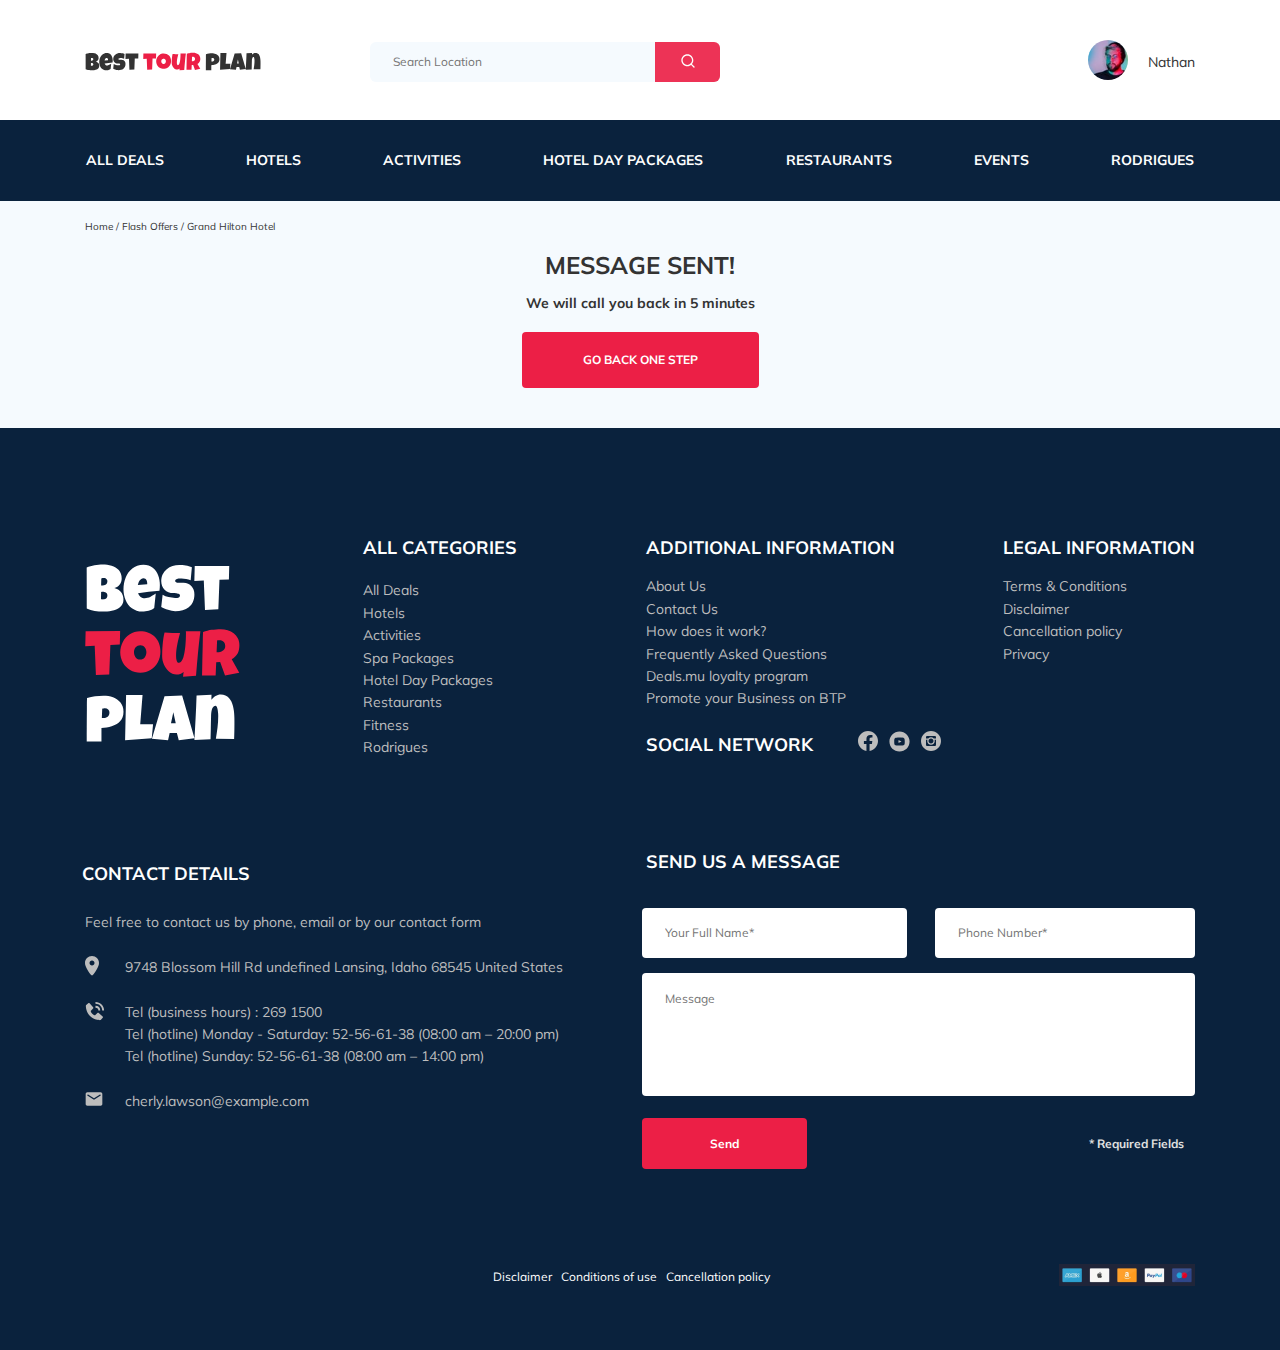
==== thankyou.html @ f9f24705 "create: style for thankyou page" ====
<!DOCTYPE html>
<html lang="en">
  <head>
    <meta charset="UTF-8" />
    <meta name="viewport" content="width=device-width, initial-scale=1.0" />
    <title>Best Tour Plan-Hotel Booking</title>
    <link rel="stylesheet" href="css/style.css" class="css" />
    <link rel="stylesheet" href="css/swiper-bundle.min.css" class="css" />
    <link rel="preconnect" href="https://fonts.gstatic.com" />
    <link
      href="https://fonts.googleapis.com/css2?family=Mulish:wght@400;700&family=Nunito:ital,wght@0,200;0,300;0,400;0,600;0,700;0,800;0,900;1,200;1,300;1,400;1,600;1,700;1,800;1,900&display=swap"
      rel="stylesheet"
    />
    <link rel="shortcut icon" href="img/favicon.ico" type="image/x-icon" />
    <link rel="icon" href="img/favicon.ico" type="image/x-icon" />
  </head>
  <body>
    <header class="navbar navbar__mobile">
      <div class="container">
        <div class="navbar-top">
          <a href="#" class="logo">
            <img
              src="img/horizontal-logo.svg"
              alt="Logo: Best Tour Plan"
              class="logo__image"
            />
          </a>
          <form
            action="#"
            class="search navbar__search navbar__search--mobile--hidden"
          >
            <input
              type="text"
              class="search__input"
              placeholder="Search Location"
            />
            <button class="search__button">
              <img
                src="img/search.svg"
                alt="Icon: search"
                class="search__icon"
              />
            </button>
          </form>
          <div class="navbar__userprop navbar__userprop--mobile--hidden">
            <div class="navbar__useravatar">
              <img
                src="img/user-avatar.jpg"
                alt="Avatar: Nathan"
                class="navbar__avatar"
              />
            </div>
            <div class="navbar__username">
              <a
                href="https://lkfl2.nalog.ru/lkfl/login"
                class="user navbar__user"
                target="_blank"
                >Nathan</a
              >
            </div>
          </div>
          <!--/.user-->
          <button class="menu-button navbar-top__menu-button">
            <span class="menu-button__line"></span>
            <span class="menu-button__line"></span>
            <span class="menu-button__line"></span>
          </button>
        </div>
        <!--/.navbar-top-->
      </div>
      <!--/.container-->
      <div class="navbar-bottom">
        <div class="container navbar-bottom__container">
          <ul class="navbar-menu">
            <li class="navbar-menu__item navbar-menu__item--mobile--visible">
              <div class="navbar__userprop navbar__userprop--mobile--visible">
                <div class="navbar__useravatar">
                  <img
                    src="img/user-avatar.jpg"
                    alt="Avatar: Nathan"
                    class="navbar__avatar"
                  />
                </div>
                <div class="navbar__username navbar__username--light">
                  <a
                    href="https://lkfl2.nalog.ru/lkfl/login"
                    class="user navbar__user navbar__user--light"
                    target="_blank"
                    >Nathan</a
                  >
                </div>
              </div>
            </li>
            <li class="navbar-menu__item navbar-menu__item--mobile--visible">
              <form
                action="#"
                class="search navbar__search navbar__search--mobile--visible"
              >
                <input
                  type="text"
                  class="search__input"
                  placeholder="Search Location"
                />
                <button class="search__button">
                  <img
                    src="img/search.svg"
                    alt="Icon: search"
                    class="search__icon"
                  />
                </button>
              </form>
            </li>
            <li class="navbar-menu__item navbar-menu__item--mini">
              <a href="#" class="navbar-menu__link" target="_blank"
                >All Deals</a
              >
            </li>
            <li class="navbar-menu__item navbar-menu__item--mini">
              <a href="#" class="navbar-menu__link" target="_blank">Hotels</a>
            </li>
            <li class="navbar-menu__item navbar-menu__item--mini">
              <a href="#" class="navbar-menu__link" target="_blank"
                >Activities</a
              >
            </li>
            <li class="navbar-menu__item navbar-menu__item--mini">
              <a href="#" class="navbar-menu__link" target="_blank"
                >Hotel Day Packages</a
              >
            </li>
            <li class="navbar-menu__item navbar-menu__item--mini">
              <a href="#" class="navbar-menu__link" target="_blank"
                >Restaurants</a
              >
            </li>
            <li class="navbar-menu__item navbar-menu__item--mini">
              <a href="#" class="navbar-menu__link" target="_blank">Events</a>
            </li>
            <li class="navbar-menu__item navbar-menu__item--mini">
              <a href="#" class="navbar-menu__link" target="_blank"
                >Rodrigues</a
              >
            </li>
          </ul>
          <!--/.navbar-menu-->
        </div>
      </div>
    </header>
    <nav class="breadcrumb">
      <div class="container">
        <ul class="breadcrumb-list">
          <li class="breadcrumb-list__item">
            <a href="#" class="breadcrumb-list__link">Home</a>
          </li>
          <li class="breadcrumb-list__item">
            <a href="#" class="breadcrumb-list__link">Flash Offers</a>
          </li>
          <li class="breadcrumb-list__item">Grand Hilton Hotel</li>
        </ul>
      </div>
      <!-- /.container -->
    </nav>
    <!-- /.breadcrumb -->
    <section class="thank">
      <div class="container">
        <div class="thank-info__pageback">
          <div class="thank-info__pageback-text">
            <div class="thank-wrapper__pageback">
              <h1 class="thank-message thank-info__message">Message sent!</h1>
            </div>
            <p class="thank-discription thank-info__discription">
              We will call you back in 5 minutes
            </p>
          </div>
          <div class="thank-back">
            <a href="index.html" class="thank-back__main">
              <button class="button thank-back__button" type="submit">
                go back one step
              </button>
            </a>
          </div>
        </div>
      </div>
      <!-- /.container -->
    </section>

    <footer class="footer">
      <div class="container">
        <div class="footer-wrapper">
          <div class="footer__logo">
            <a href="#" class="logo"
              ><img
                src="img/vertical-logo.svg"
                alt="Logo: Best Tour Plan"
                class="logo footer__logo-image"
            /></a>
          </div>
          <div class="footer__list footer__categories">
            <h3 class="footer__title">All Categories</h3>
            <ul class="footer__ul">
              <li class="footer__item">
                <a href="" class="footer__link">All Deals</a>
              </li>
              <li class="footer__item">
                <a href="#" class="footer__link">Hotels</a>
              </li>
              <li class="footer__item">
                <a href="#" class="footer__link">Activities</a>
              </li>
              <li class="footer__item">
                <a href="#" class="footer__link">Spa Packages</a>
              </li>
              <li class="footer__item">
                <a href="#" class="footer__link">Hotel Day Packages</a>
              </li>
              <li class="footer__item">
                <a href="#" class="footer__link">Restaurants</a>
              </li>
              <li class="footer__item">
                <a href="#" class="footer__link">Fitness</a>
              </li>
              <li class="footer__item">
                <a href="#" class="footer__link">Rodrigues</a>
              </li>
            </ul>
          </div>
          <div class="footer__list footer__additional">
            <h3 class="footer__title footer__title--mb-4">
              Additional Information
            </h3>
            <ul class="footer__ul">
              <li class="footer__item">
                <a href="" class="footer__link">About Us</a>
              </li>
              <li class="footer__item">
                <a href="#" class="footer__link">Contact Us</a>
              </li>
              <li class="footer__item">
                <a href="#" class="footer__link">How does it work?</a>
              </li>
              <li class="footer__item">
                <a href="#" class="footer__link">Frequently Asked Questions</a>
              </li>
              <li class="footer__item">
                <a href="#" class="footer__link">Deals.mu loyalty program</a>
              </li>
              <li class="footer__item">
                <a href="#" class="footer__link"
                  >Promote your Business on BTP</a
                >
              </li>
            </ul>
          </div>
          <!-- /.footer__list -->
          <div class="footer__social-network">
            <h3 class="footer__title footer__title--inline">Social Network</h3>
            <div class="footer__social-links">
              <a
                href="https://www.facebook.com/"
                class="footer__link"
                target="_blank"
                ><img
                  src="img/facebook.svg"
                  alt="icon: facebook"
                  class="footer__icon-sn"
              /></a>
              <a
                href="https://www.youtube.com/"
                class="footer__link"
                target="_blank"
                ><img
                  src="img/youtube.svg"
                  alt="icon: youtube"
                  class="footer__icon-sn"
              /></a>
              <a
                href="https://www.instagram.com/"
                class="footer__link"
                target="_blank"
                ><img
                  src="img/instagram.svg"
                  alt="icon: instagram"
                  class="footer__icon-sn"
              /></a>
            </div>
            <!-- /.footer__social-links -->
          </div>
          <!-- /.footer__social-network -->
          <div class="footer__list footer__legal">
            <h3 class="footer__title footer__title--mb-4">Legal Information</h3>
            <ul class="footer__ul">
              <li class="footer__item">
                <a href="#" class="footer__link">Terms & Conditions</a>
              </li>
              <li class="footer__item">
                <a href="#" class="footer__link">Disclaimer</a>
              </li>
              <li class="footer__item">
                <a href="#" class="footer__link">Cancellation policy</a>
              </li>
              <li class="footer__item">
                <a href="#" class="footer__link">Privacy</a>
              </li>
            </ul>
          </div>
          <!-- /.footer-list -->
          <div class="footer__contact-details">
            <h3 class="footer__title footer__title--mb-3">Contact Details</h3>
            <p class="footer__text footer__text--slogan">
              Feel free to contact us by phone, email or by our contact form
            </p>
            <ul class="footer__ul footer__ul--mini">
              <li class="footer__item footer__item--mb-2">
                <div class="footer__icon-wrapper">
                  <img
                    src="img/map-marker.svg"
                    alt="icon:map-marker"
                    class="footer__icon"
                  />
                </div>
                <a
                  class="footer__map-marker"
                  target="_blank"
                  href="https://www.google.com/maps/search/9748+Blossom+Hill+Rd+undefined+Lansing,+Idaho+68545+United+States/@43.8810159,-112.7179739,5.5z?hl=en"
                  >9748 Blossom Hill Rd undefined Lansing, Idaho 68545 United
                  States</a
                >
              </li>
              <li class="footer__item footer__item--mb-5">
                <div class="footer__icon-wrapper">
                  <img
                    src="img/contact-phone-call.svg"
                    alt="icon:phone-call"
                    class="footer__icon"
                  />
                </div>
                <div class="footer__contact-phone">
                  <a href="tel:2691500" class="footer__phone">
                    Tel (business hours) : 269 1500</a
                  ><br />
                  <a href="tel:52-56-61-38" class="footer__phone">
                    Tel (hotline) Monday - Saturday:
                    &zwj;52&zwj;-&zwj;56&zwj;-&zwj;61&zwj;-&zwj;38&zwj; (08:00
                    am – 20:00 pm)</a
                  ><br />
                  <a href="tel:52-56-61-38" class="footer__phone">
                    Tel (hotline) Sunday: 52-56-61-38 (08:00 am – 14:00 pm)</a
                  >
                </div>
              </li>
              <li class="footer__item footer__item--mb-2">
                <div class="footer__icon-wrapper">
                  <img
                    src="img/email.svg"
                    alt="icon: email"
                    class="footer__icon"
                  />
                </div>
                <a
                  href="mailto:cherly.lawson@example.com"
                  class="footer__email"
                >
                  cherly.lawson@example.com</a
                >
              </li>
            </ul>
          </div>
          <!-- /.footer__contact-details -->
          <div class="footer__contact-form">
            <h3 class="footer__title footer__title--mb-6">Send us a message</h3>
            <form
              action="send.php"
              method="POST"
              target="_blank"
              class="footer__form form"
            >
              <div class="footer__input-groups">
                <div class="footer__input-group-name">
                  <input
                    type="text"
                    class="input footer__input footer__input-name footer__input-group-name"
                    placeholder="Your Full Name*"
                    name="name"
                    required
                    minlength="2"
                  />
                </div>
                <div class="footer__input-group-number">
                  <input
                    type="tel"
                    class="input footer__input footer__input-number footer__input-group-number input__phone"
                    placeholder="Phone Number*"
                    name="phone"
                    required
                  />
                </div>
              </div>
              <textarea
                name="text"
                class="textarea footer__textarea"
                placeholder="Message"
              ></textarea>
              <div class="footer__form-submit">
                <button class="button footer__button" type="submit">
                  Send
                </button>
                <span class="footer__info">* Required Fields</span>
              </div>
            </form>
          </div>
          <!-- /.footer__contact-form -->
          <div class="footer__infopayment">
            <div class="footer__infopay">
              <a
                href="https://ru.wikipedia.org/wiki/%D0%9F%D0%B8%D1%81%D1%8C%D0%BC%D0%B5%D0%BD%D0%BD%D1%8B%D0%B9_%D0%BE%D1%82%D0%BA%D0%B0%D0%B7_%D0%BE%D1%82_%D0%BE%D1%82%D0%B2%D0%B5%D1%82%D1%81%D1%82%D0%B2%D0%B5%D0%BD%D0%BD%D0%BE%D1%81%D1%82%D0%B8"
                target="_blank"
                class="footer__text-info"
                >Disclaimer &nbsp;</a
              >
              <a
                href="https://addreality.com/ru/termsofuse/Terms_of_use_Addreality.pdf"
                target="_blank"
                class="footer__text-info"
                >Conditions of use &nbsp;</a
              >
              <a
                href="https://ru.wikipedia.org/wiki/%D0%9F%D0%B8%D1%81%D1%8C%D0%BC%D0%B5%D0%BD%D0%BD%D1%8B%D0%B9_%D0%BE%D1%82%D0%BA%D0%B0%D0%B7_%D0%BE%D1%82_%D0%BE%D1%82%D0%B2%D0%B5%D1%82%D1%81%D1%82%D0%B2%D0%B5%D0%BD%D0%BD%D0%BE%D1%81%D1%82%D0%B8"
                target="_blank"
                class="footer__text-info"
                >Cancellation policy</a
              >
            </div>
            <div class="footer__image-pay">
              <a
                href="https://ru.wikipedia.org/wiki/%D0%9D%D0%B0%D1%86%D0%B8%D0%BE%D0%BD%D0%B0%D0%BB%D1%8C%D0%BD%D0%B0%D1%8F_%D1%81%D0%B8%D1%81%D1%82%D0%B5%D0%BC%D0%B0_%D0%BF%D0%BB%D0%B0%D1%82%D1%91%D0%B6%D0%BD%D1%8B%D1%85_%D0%BA%D0%B0%D1%80%D1%82"
                target="_blank"
                class="footer__image-infopay"
              >
                <img
                  src="img/card-pay.png"
                  alt="image: payment systems"
                  class="footer__payment"
              /></a>
            </div>
          </div>
        </div>
        <!-- /.footer-wrapper -->
      </div>
      <!-- /.container -->
    </footer>
    <!-- /.footer -->
    <script src="https://ajax.googleapis.com/ajax/libs/jquery/1.11.0/jquery.min.js"></script>
    <script src="js/parallax.min.js"></script>
    <script src="js/swiper-bundle.min.js"></script>
    <script src="js/jquery.validate.min.js"></script>
    <script src="js/jquery.mask.min.js"></script>
    <script src="js/main.js"></script>
  </body>
</html>
---- css/style.css ----
@charset "UTF-8";
/** Подключение переменных **/
/** подключение базовыйх настроек **/
* {
  -webkit-box-sizing: border-box;
          box-sizing: border-box;
}

body {
  font-family: 'Mulish', sans-serif;
  background-color: #F5FAFE;
  color: #333333;
}

.container {
  max-width: 1110px;
  margin: auto;
}

.img {
  width: 100%;
}

.input {
  background: #FFFFFF;
  border-radius: 4px;
  border: none;
  outline: none;
  height: 50px;
  padding: 0 23px 0 23px;
  font-size: 12px;
  line-height: 15px;
  font-weight: normal;
}

.textarea {
  background: #FFFFFF;
  border-radius: 4px;
  border: none;
  outline: none;
  padding: 18px 23px;
  resize: none;
  font-size: 12px;
  line-height: 15px;
}

.button {
  min-width: 165px;
  font-style: normal;
  font-weight: bold;
  font-size: 12px;
  line-height: 15px;
  color: #fff;
  background-color: #EC1F46;
  border-radius: 4px;
  border: none;
  outline: none;
  cursor: pointer;
}

.invalid {
  color: #EC1F46;
}

/** подключение normalize.scss **/
/*! normalize.css v8.0.1 | MIT License | github.com/necolas/normalize.css */
/* Document
   ========================================================================== */
/**
 * 1. Correct the line height in all browsers.
 * 2. Prevent adjustments of font size after orientation changes in iOS.
 */
html {
  line-height: 1.15;
  /* 1 */
  -webkit-text-size-adjust: 100%;
  /* 2 */
}

/* Sections
   ========================================================================== */
/**
 * Remove the margin in all browsers.
 */
body {
  margin: 0;
}

/**
 * Render the `main` element consistently in IE.
 */
main {
  display: block;
}

/**
 * Correct the font size and margin on `h1` elements within `section` and
 * `article` contexts in Chrome, Firefox, and Safari.
 */
h1 {
  font-size: 2em;
  margin: 0.67em 0;
}

/* Grouping content
   ========================================================================== */
/**
 * 1. Add the correct box sizing in Firefox.
 * 2. Show the overflow in Edge and IE.
 */
hr {
  -webkit-box-sizing: content-box;
          box-sizing: content-box;
  /* 1 */
  height: 0;
  /* 1 */
  overflow: visible;
  /* 2 */
}

/**
 * 1. Correct the inheritance and scaling of font size in all browsers.
 * 2. Correct the odd `em` font sizing in all browsers.
 */
pre {
  font-family: monospace, monospace;
  /* 1 */
  font-size: 1em;
  /* 2 */
}

/* Text-level semantics
   ========================================================================== */
/**
 * Remove the gray background on active links in IE 10.
 */
a {
  background-color: transparent;
}

/**
 * 1. Remove the bottom border in Chrome 57-
 * 2. Add the correct text decoration in Chrome, Edge, IE, Opera, and Safari.
 */
abbr[title] {
  border-bottom: none;
  /* 1 */
  text-decoration: underline;
  /* 2 */
  -webkit-text-decoration: underline dotted;
          text-decoration: underline dotted;
  /* 2 */
}

/**
 * Add the correct font weight in Chrome, Edge, and Safari.
 */
b,
strong {
  font-weight: bolder;
}

/**
 * 1. Correct the inheritance and scaling of font size in all browsers.
 * 2. Correct the odd `em` font sizing in all browsers.
 */
code,
kbd,
samp {
  font-family: monospace, monospace;
  /* 1 */
  font-size: 1em;
  /* 2 */
}

/**
 * Add the correct font size in all browsers.
 */
small {
  font-size: 80%;
}

/**
 * Prevent `sub` and `sup` elements from affecting the line height in
 * all browsers.
 */
sub,
sup {
  font-size: 75%;
  line-height: 0;
  position: relative;
  vertical-align: baseline;
}

sub {
  bottom: -0.25em;
}

sup {
  top: -0.5em;
}

/* Embedded content
   ========================================================================== */
/**
 * Remove the border on images inside links in IE 10.
 */
img {
  border-style: none;
}

/* Forms
   ========================================================================== */
/**
 * 1. Change the font styles in all browsers.
 * 2. Remove the margin in Firefox and Safari.
 */
button,
input,
optgroup,
select,
textarea {
  font-family: inherit;
  /* 1 */
  font-size: 100%;
  /* 1 */
  line-height: 1.15;
  /* 1 */
  margin: 0;
  /* 2 */
}

/**
 * Show the overflow in IE.
 * 1. Show the overflow in Edge.
 */
button,
input {
  /* 1 */
  overflow: visible;
}

/**
 * Remove the inheritance of text transform in Edge, Firefox, and IE.
 * 1. Remove the inheritance of text transform in Firefox.
 */
button,
select {
  /* 1 */
  text-transform: none;
}

/**
 * Correct the inability to style clickable types in iOS and Safari.
 */
button,
[type="button"],
[type="reset"],
[type="submit"] {
  -webkit-appearance: button;
}

/**
 * Remove the inner border and padding in Firefox.
 */
button::-moz-focus-inner,
[type="button"]::-moz-focus-inner,
[type="reset"]::-moz-focus-inner,
[type="submit"]::-moz-focus-inner {
  border-style: none;
  padding: 0;
}

/**
 * Restore the focus styles unset by the previous rule.
 */
button:-moz-focusring,
[type="button"]:-moz-focusring,
[type="reset"]:-moz-focusring,
[type="submit"]:-moz-focusring {
  outline: 1px dotted ButtonText;
}

/**
 * Correct the padding in Firefox.
 */
fieldset {
  padding: 0.35em 0.75em 0.625em;
}

/**
 * 1. Correct the text wrapping in Edge and IE.
 * 2. Correct the color inheritance from `fieldset` elements in IE.
 * 3. Remove the padding so developers are not caught out when they zero out
 *    `fieldset` elements in all browsers.
 */
legend {
  -webkit-box-sizing: border-box;
          box-sizing: border-box;
  /* 1 */
  color: inherit;
  /* 2 */
  display: table;
  /* 1 */
  max-width: 100%;
  /* 1 */
  padding: 0;
  /* 3 */
  white-space: normal;
  /* 1 */
}

/**
 * Add the correct vertical alignment in Chrome, Firefox, and Opera.
 */
progress {
  vertical-align: baseline;
}

/**
 * Remove the default vertical scrollbar in IE 10+.
 */
textarea {
  overflow: auto;
}

/**
 * 1. Add the correct box sizing in IE 10.
 * 2. Remove the padding in IE 10.
 */
[type="checkbox"],
[type="radio"] {
  -webkit-box-sizing: border-box;
          box-sizing: border-box;
  /* 1 */
  padding: 0;
  /* 2 */
}

/**
 * Correct the cursor style of increment and decrement buttons in Chrome.
 */
[type="number"]::-webkit-inner-spin-button,
[type="number"]::-webkit-outer-spin-button {
  height: auto;
}

/**
 * 1. Correct the odd appearance in Chrome and Safari.
 * 2. Correct the outline style in Safari.
 */
[type="search"] {
  -webkit-appearance: textfield;
  /* 1 */
  outline-offset: -2px;
  /* 2 */
}

/**
 * Remove the inner padding in Chrome and Safari on macOS.
 */
[type="search"]::-webkit-search-decoration {
  -webkit-appearance: none;
}

/**
 * 1. Correct the inability to style clickable types in iOS and Safari.
 * 2. Change font properties to `inherit` in Safari.
 */
::-webkit-file-upload-button {
  -webkit-appearance: button;
  /* 1 */
  font: inherit;
  /* 2 */
}

/* Interactive
   ========================================================================== */
/*
 * Add the correct display in Edge, IE 10+, and Firefox.
 */
details {
  display: block;
}

/*
 * Add the correct display in all browsers.
 */
summary {
  display: list-item;
}

/* Misc
   ========================================================================== */
/**
 * Add the correct display in IE 10+.
 */
template {
  display: none;
}

/**
 * Add the correct display in IE 10.
 */
[hidden] {
  display: none;
}

/** стили для блока  header **/
.navbar {
  background-color: #ffffff;
}

.navbar-top {
  display: -webkit-box;
  display: -ms-flexbox;
  display: flex;
  -webkit-box-align: center;
      -ms-flex-align: center;
          align-items: center;
  -webkit-box-pack: justify;
      -ms-flex-pack: justify;
          justify-content: space-between;
  padding-top: 40px;
  padding-bottom: 37px;
}

.navbar-top__menu-button {
  display: none;
  border: none;
  outline: none;
}

.navbar__search {
  margin-right: auto;
  margin-left: 108px;
}

.navbar-bottom {
  background-color: #0A223D;
}

.navbar-menu {
  list-style-type: none;
  margin: 0;
  padding: 30px 1px 31px 1px;
  display: -webkit-box;
  display: -ms-flexbox;
  display: flex;
  -webkit-box-align: center;
      -ms-flex-align: center;
          align-items: center;
  -webkit-box-pack: justify;
      -ms-flex-pack: justify;
          justify-content: space-between;
  color: #fff;
}

.navbar-menu__link {
  display: inline-block;
  color: inherit;
  text-decoration: none;
  text-transform: uppercase;
  font-size: 14px;
  line-height: 18px;
  font-weight: bold;
  -webkit-transition: all 0.6s;
  transition: all 0.6s;
}

.navbar-menu__link:after {
  display: block;
  content: '';
  width: 0%;
  height: 1px;
  background: #fff;
  ransition: width 0.4s ease-in-out;
}

.navbar-menu__link:hover:after, .navbar-menu__link:focus:after {
  width: 100%;
}

.navbar-menu__link:hover {
  color: #EC1F46;
}

.navbar-menu__item--mobile--visible {
  display: none;
}

.navbar__userprop {
  display: -webkit-box;
  display: -ms-flexbox;
  display: flex;
  -webkit-box-pack: justify;
      -ms-flex-pack: justify;
          justify-content: space-between;
  -webkit-box-align: center;
      -ms-flex-align: center;
          align-items: center;
  text-decoration: none;
}

.navbar__avatar {
  width: 40px;
  height: 40px;
  border-radius: 50%;
  -o-object-fit: cover;
     object-fit: cover;
}

.navbar__username {
  margin-left: 20px;
}

.navbar__user {
  display: inline-block;
  color: #333333;
  font-size: 14px;
  text-decoration: none;
  -webkit-transition: all 0.6s;
  transition: all 0.6s;
}

.navbar__user:after {
  display: block;
  content: '';
  width: 0%;
  height: 1px;
  background: #EC1F46;
  ransition: width 0.4s ease-in-out;
}

.navbar__user:hover:after, .navbar__user:focus:after {
  width: 100%;
}

.navbar__user:hover {
  color: #EC1F46;
}

.logo {
  width: 177px;
  height: 19px;
  font-size: 18px;
}

.search {
  display: -webkit-box;
  display: -ms-flexbox;
  display: flex;
  position: relative;
  overflow: hidden;
  border-radius: 6px;
  height: 40px;
}

.search__input {
  width: 350px;
  height: 100%;
  padding-left: 23px;
  padding-right: 75px;
  padding-bottom: 2px;
  background-color: #F5FAFE;
  border: none;
  font-size: 12px;
  line-height: 15px;
  color: #333333;
  outline: none;
}

.search__button {
  position: absolute;
  right: 0;
  width: 65px;
  height: 100%;
  border: none;
  background-color: #EC1F46;
  outline: none;
  cursor: pointer;
  -webkit-transition: all 0.5s;
  transition: all 0.5s;
}

.search__button::before {
  content: '';
  position: absolute;
  top: 0;
  left: 0;
  width: 100%;
  height: 100%;
  z-index: 1;
  background-color: #f7ecec1a;
  -webkit-transition: all 0.3s;
  transition: all 0.3s;
}

.search__button:hover::before {
  opacity: 0;
  -webkit-transform: scale(0.5, 0.5);
          transform: scale(0.5, 0.5);
}

.search__button::after {
  content: '';
  position: absolute;
  top: 0;
  left: -3px;
  width: 100%;
  height: 100%;
  z-index: 1;
  opacity: 0;
  border-radius: 2px;
  border: 5px solid #EC1F46;
  -webkit-transform: scale(1.2, 1.2);
          transform: scale(1.2, 1.2);
  -webkit-transition: all 0.5s;
  transition: all 0.5s;
}

.search__button:hover::after {
  opacity: 1;
  -webkit-transform: scale(1, 1);
          transform: scale(1, 1);
}

.search__icon {
  padding-top: 2px;
}

/** стили для блока  хлебные крошки**/
.breadcrumb-list {
  display: -webkit-box;
  display: -ms-flexbox;
  display: flex;
  -webkit-box-align: center;
      -ms-flex-align: center;
          align-items: center;
  padding: 19px 0 18px 0;
  margin: 0;
  list-style: none;
}

.breadcrumb-list__item {
  font-size: 10px;
  line-height: 13px;
}

.breadcrumb-list__item:not(:last-child)::after {
  content: ' /  ';
  margin-right: 3px;
}

.breadcrumb-list__link {
  text-decoration: none;
  color: inherit;
}

/** стили для блока  hotel**/
.hotel {
  padding-top: 17px;
  padding-bottom: 70px;
}

.hotel-info {
  display: -webkit-box;
  display: -ms-flexbox;
  display: flex;
  -webkit-box-align: center;
      -ms-flex-align: center;
          align-items: center;
  -webkit-box-pack: justify;
      -ms-flex-pack: justify;
          justify-content: space-between;
  padding-bottom: 19px;
}

.hotel-info__offer {
  margin-left: 15px;
  margin-top: 2px;
}

.hotel-info__name {
  margin: 0;
}

.hotel-info__discription {
  margin: 0;
}

.hotel-info__rating {
  margin-top: 2px;
}

.hotel-name {
  font-size: 24px;
  line-height: 29px;
  text-transform: uppercase;
}

.hotel-wrapper {
  display: -webkit-box;
  display: -ms-flexbox;
  display: flex;
  -ms-flex-wrap: wrap;
      flex-wrap: wrap;
  -webkit-box-align: center;
      -ms-flex-align: center;
          align-items: center;
  margin-bottom: 1px;
}

.hotel-discription {
  font-size: 12px;
  line-height: 16px;
}

.hotel-grid {
  display: -webkit-box;
  display: -ms-flexbox;
  display: flex;
  -webkit-box-pack: justify;
      -ms-flex-pack: justify;
          justify-content: space-between;
  font-family: Nunito;
}

.hotel-right {
  display: -webkit-box;
  display: -ms-flexbox;
  display: flex;
  -webkit-box-orient: vertical;
  -webkit-box-direction: normal;
      -ms-flex-direction: column;
          flex-direction: column;
  -webkit-box-pack: justify;
      -ms-flex-pack: justify;
          justify-content: space-between;
}

.hotel-slider {
  width: 728px;
  height: 450px;
}

.hotel-slider__item {
  width: 100%;
  height: 100%;
  position: relative;
  border-radius: 8px;
  overflow: hidden;
}

.hotel-slider__item::after {
  content: '';
  position: absolute;
  width: 100%;
  height: 100%;
  top: 0;
  bottom: 0;
  left: 0;
  right: 0;
  z-index: 10;
  background: -webkit-gradient(linear, left top, left bottom, from(rgba(0, 122, 223, 0.48)), to(rgba(255, 255, 255, 0.128)));
  background: linear-gradient(180deg, rgba(0, 122, 223, 0.48) 0%, rgba(255, 255, 255, 0.128) 100%);
}

.hotel-slider__button {
  position: absolute;
  top: 50%;
  -webkit-transform: translateY(-50%);
          transform: translateY(-50%);
  z-index: 99;
  width: 30px;
  height: 30px;
  border: none;
  outline: none;
  cursor: pointer;
  background-repeat: no-repeat;
  background-position: center;
  background-size: 10px;
  background-color: transparent;
}

.hotel-slider__button_next {
  right: 18px;
  background-image: url(../img/arrow-next.svg);
}

.hotel-slider__button_prev {
  left: 18px;
  background-image: url(../img/arrow-prev.svg);
}

.stars {
  -ms-flex-preferred-size: 100%;
      flex-basis: 100%;
}

.stars__star1 {
  margin-right: 3px;
}

.stars__star2 {
  margin-right: 2px;
}

.stars__star3 {
  margin-right: 2px;
}

.stars__star4 {
  margin-right: 2px;
}

.offer {
  font-size: 10px;
  line-height: 13px;
  padding: 4px 9px;
  background-color: #EC1F46;
  border-radius: 3px;
  color: #fff;
}

.rating {
  max-width: 65px;
  min-height: 45px;
  text-align: center;
  background-color: #EC1F46;
  border-radius: 4px;
  color: #fff;
  padding: 3px 6px 6px 6px;
}

.rating__text {
  font-size: 8px;
  line-height: 10px;
}

.rating__counter-first {
  font-size: 14px;
  line-height: 18px;
  font-weight: bold;
}

.rating__counter-last {
  font-size: 10px;
  line-height: 13px;
  font-weight: bold;
}

.booking {
  width: 350px;
  min-height: 210px;
  border-radius: 8px;
  padding: 29px 29px 26px 26px;
  background-color: #0A223D;
  color: #fff;
  margin-left: 30px;
}

.booking__info {
  display: -webkit-box;
  display: -ms-flexbox;
  display: flex;
  -webkit-box-pack: justify;
      -ms-flex-pack: justify;
          justify-content: space-between;
  margin-bottom: 9px;
}

.booking__price {
  display: -webkit-box;
  display: -ms-flexbox;
  display: flex;
  -webkit-box-orient: vertical;
  -webkit-box-direction: normal;
      -ms-flex-direction: column;
          flex-direction: column;
}

.booking__start {
  font-size: 10px;
  line-height: 14px;
}

.booking__pricetag {
  font-weight: 800;
  font-size: 24px;
  line-height: 33px;
  margin-bottom: -4px;
}

.booking__per-room {
  font-size: 12px;
  line-height: 16px;
}

.booking__room {
  margin-top: 4px;
}

.booking__text {
  margin-bottom: 8px;
  display: -webkit-box;
  display: -ms-flexbox;
  display: flex;
  -webkit-box-align: center;
      -ms-flex-align: center;
          align-items: center;
  -webkit-box-pack: justify;
      -ms-flex-pack: justify;
          justify-content: space-between;
  font-size: 12px;
  line-height: 16px;
}

.booking__description {
  margin-left: 9px;
}

.booking__call-center {
  display: -webkit-box;
  display: -ms-flexbox;
  display: flex;
  -webkit-box-pack: justify;
      -ms-flex-pack: justify;
          justify-content: space-between;
  -webkit-box-align: center;
      -ms-flex-align: center;
          align-items: center;
  margin-bottom: 17px;
}

.booking__heading {
  font-weight: 600;
  font-size: 18px;
  line-height: 25px;
}

.booking__number {
  display: -webkit-box;
  display: -ms-flexbox;
  display: flex;
  -webkit-box-align: center;
      -ms-flex-align: center;
          align-items: center;
  -webkit-box-pack: justify;
      -ms-flex-pack: justify;
          justify-content: space-between;
  color: inherit;
  text-decoration: none;
  font-weight: 600;
  font-size: 18px;
  line-height: 25px;
}

.booking__num {
  margin-left: 8px;
}

.booking__button {
  position: relative;
  width: 100%;
  height: 45px;
  padding: 12px 18px 18px 18px;
  min-height: 45px;
  font-weight: 600;
  font-size: 14px;
  line-height: 19px;
  border-radius: 4px;
  background-color: #EC1F46;
  color: inherit;
  border: none;
  cursor: pointer;
  -webkit-transition: all 0.5s;
  transition: all 0.5s;
}

.booking__button::before {
  content: '';
  position: absolute;
  top: 0;
  left: 0;
  width: 100%;
  height: 100%;
  z-index: 1;
  background-color: #f7ecec1a;
  -webkit-transition: all 0.3s;
  transition: all 0.3s;
}

.booking__button:hover::before {
  opacity: 0;
  -webkit-transform: scale(0.5, 0.5);
          transform: scale(0.5, 0.5);
}

.booking__button::after {
  content: '';
  position: absolute;
  top: -2px;
  left: -2px;
  width: 100%;
  height: 100%;
  z-index: 1;
  opacity: 0;
  -webkit-transition: all 0.3s;
  transition: all 0.3s;
  border-radius: 8px;
  border: 2px solid #c6c5c980;
  -webkit-transform: scale(1.2, 1.2);
          transform: scale(1.2, 1.2);
}

.booking__button:hover::after {
  opacity: 1;
  -webkit-transform: scale(1, 1);
          transform: scale(1, 1);
}

.map {
  width: 347px;
  height: 213px;
  border-radius: 10px;
  overflow: hidden;
  margin-left: 30px;
}

.map-iframe {
  width: 100%;
}

/** стили для блока  подписки (subscribe)**/
.newsletter {
  position: relative;
  padding: 78px 0 66px 0;
  background: transparent;
}

.newsletter::before {
  content: '';
  position: absolute;
  top: 0;
  left: 0;
  right: 0;
  bottom: 0;
  width: 100%;
  height: 100%;
  background-color: rgba(10, 34, 61, 0.8);
}

.newsletter-wrapper {
  position: relative;
  display: -webkit-box;
  display: -ms-flexbox;
  display: flex;
  -webkit-box-align: center;
      -ms-flex-align: center;
          align-items: center;
  -webkit-box-pack: justify;
      -ms-flex-pack: justify;
          justify-content: space-between;
  max-width: 731px;
  margin: auto;
}

.newsletter-title {
  color: #fff;
  font-weight: 300;
  font-size: 24px;
  line-height: 30px;
}

.newsletter-title__strong {
  display: block;
  font-weight: 600;
  font-size: 36px;
  line-height: 45px;
  text-transform: uppercase;
}

.subscribe {
  position: relative;
  width: 350px;
  height: 55px;
  border-radius: 4px;
  overflow: hidden;
}

.subscribe__input {
  position: absolute;
  width: 100%;
  height: 100%;
  padding-top: 5px;
  padding-left: 33px;
  padding-right: 135px;
  font-weight: 300;
  font-size: 14px;
  line-height: 18px;
  border: none;
  outline: none;
}

.subscribe__button {
  position: absolute;
  display: inline-block;
  right: 0;
  top: 0;
  padding: 0 19px 0 19px;
  min-width: 65px;
  max-width: 130px;
  height: 100%;
  background-color: #EC1F46;
  color: #fff;
  font-weight: bold;
  font-size: 12px;
  line-height: 15px;
  white-space: pre-wrap;
  border: none;
  outline: none;
  cursor: pointer;
  -webkit-transition: all 0.5s;
  transition: all 0.5s;
}

.subscribe__button::before {
  content: '';
  position: absolute;
  top: 0;
  left: 0;
  width: 100%;
  height: 100%;
  z-index: 1;
  background-color: #eee8e800;
  -webkit-transition: all 0.3s;
  transition: all 0.3s;
}

.subscribe__button:hover::before {
  opacity: 0;
  -webkit-transform: scale(0.5, 0.5);
          transform: scale(0.5, 0.5);
}

.subscribe__button::after {
  content: '';
  position: absolute;
  top: 0;
  left: -3px;
  width: 100%;
  height: 100%;
  z-index: 1;
  opacity: 0;
  -webkit-transition: all 0.5s;
  transition: all 0.5s;
  border-radius: 2px;
  border: 5px solid #EC1F46;
  -webkit-transform: scale(1.2, 1.2);
          transform: scale(1.2, 1.2);
}

.subscribe__button:hover::after {
  opacity: 1;
  -webkit-transform: scale(1, 1);
          transform: scale(1, 1);
}

.subscribe #emailNews-error {
  position: absolute;
  color: #f30909;
  font-size: 12px;
  font-weight: bold;
  text-align: center;
  padding: 0px 81px 0 24px;
}

/** стили для блока  отзывов (reviews)**/
.reviews {
  padding: 40px 0 70px 0;
}

.reviews__title {
  margin-top: 0;
  margin-bottom: 72px;
  font-weight: bold;
  font-size: 36px;
  line-height: 45px;
  text-align: center;
  text-transform: uppercase;
}

.reviews-slider__item {
  position: relative;
  display: -webkit-box;
  display: -ms-flexbox;
  display: flex;
  -webkit-box-orient: vertical;
  -webkit-box-direction: normal;
      -ms-flex-direction: column;
          flex-direction: column;
  -webkit-box-align: center;
      -ms-flex-align: center;
          align-items: center;
  max-width: 730px;
  margin: 45px auto 0;
  background: #FFFFFF;
  border-radius: 8px;
  padding: 0 60px 30px 64px;
}

.reviews-slider__item::before {
  content: '';
  position: absolute;
  top: 13px;
  left: 62px;
  width: 70px;
  height: 47px;
  background-image: url(../img/quote-left.svg);
  background-repeat: no-repeat;
}

.reviews-slider__item::after {
  content: '';
  position: absolute;
  top: 118px;
  right: 62px;
  width: 70px;
  height: 47px;
  background-image: url(../img/quote-right.svg);
  background-repeat: no-repeat;
}

.reviews-slider__button {
  position: absolute;
  top: 46%;
  -webkit-transform: translateY(-50%);
          transform: translateY(-50%);
  z-index: 99;
  width: 30px;
  height: 30px;
  border: none;
  outline: none;
  cursor: pointer;
  background-repeat: no-repeat;
  background-position: center;
  background-size: 10px;
  background-color: transparent;
}

.reviews-slider__button-prev {
  background-image: url(../img/arrow-prev-secondary.svg);
  left: 17px;
}

.reviews-slider__button-next {
  background-image: url(../img/arrow-next-secondary.svg);
  right: 17px;
}

.reviews-slider__profile {
  display: -webkit-box;
  display: -ms-flexbox;
  display: flex;
  -webkit-box-orient: vertical;
  -webkit-box-direction: normal;
      -ms-flex-direction: column;
          flex-direction: column;
  -webkit-box-align: center;
      -ms-flex-align: center;
          align-items: center;
  margin-top: -45px;
  margin-bottom: 32px;
}

.reviews-slider__avatar {
  width: 90px;
  height: 90px;
  border-radius: 50%;
  -o-object-fit: cover;
     object-fit: cover;
  margin-bottom: 9px;
}

.reviews-slider__username {
  margin: 0;
  padding: 0;
  font-weight: bold;
  font-size: 12px;
  line-height: 15px;
  color: #EC1F46;
  margin-bottom: 10px;
}

.reviews-slider__rating {
  margin: 0;
  padding: 0;
  display: -webkit-box;
  display: -ms-flexbox;
  display: flex;
  -webkit-box-pack: justify;
      -ms-flex-pack: justify;
          justify-content: space-between;
  -webkit-box-align: center;
      -ms-flex-align: center;
          align-items: center;
}

.reviews-slider__date {
  margin: 0;
  padding: 0;
  font-weight: normal;
  font-size: 10px;
  line-height: 13px;
  margin-bottom: 4px;
}

.reviews-slider__text {
  max-width: 535px;
  height: 114px;
  overflow-y: auto;
  font-size: 12px;
  line-height: 160%;
  margin: auto;
  text-align: justify;
}

/** стили для блока  развлечений (activities)**/
.footer {
  background-color: #0A223D;
  color: #fff;
  padding-top: 108px;
  padding-bottom: 46px;
}

.footer-wrapper {
  display: -ms-grid;
  display: grid;
  -ms-grid-columns: minmax(min-content, 1fr) minmax(min-content, 1fr) minmax(250px, 1fr) minmax(min-content, 1fr);
      grid-template-columns: minmax(-webkit-min-content, 1fr) minmax(-webkit-min-content, 1fr) minmax(250px, 1fr) minmax(-webkit-min-content, 1fr);
      grid-template-columns: minmax(min-content, 1fr) minmax(min-content, 1fr) minmax(250px, 1fr) minmax(min-content, 1fr);
  grid-gap: 20px;
  grid-auto-rows: minmax(40px, -webkit-min-content);
  grid-auto-rows: minmax(40px, min-content);
  -webkit-box-align: start;
      -ms-flex-align: start;
          align-items: start;
}

.footer__logo {
  width: 155px;
  margin-top: 28px;
  -ms-grid-row: 1;
  -ms-grid-row-span: 2;
  grid-row: 1 / 3;
  -webkit-box-align: stretch;
      -ms-flex-align: stretch;
          align-items: stretch;
}

.footer__logo-image {
  width: 100%;
  height: 100%;
}

.footer__categories {
  -ms-grid-row: 1;
  -ms-grid-row-span: 3;
  grid-row: 1 / 4;
}

.footer__legal {
  -ms-grid-column-align: end;
      justify-self: end;
}

.footer__additional {
  -ms-grid-column: 3;
  -ms-grid-column-span: 1;
  grid-column: 3 / 4;
  -ms-grid-column-align: center;
      justify-self: center;
}

.footer__infopayment {
  text-decoration: none;
  -ms-grid-row: 5;
  grid-row: 5 / 5;
  -ms-grid-column: 2;
  -ms-grid-column-span: 3;
  grid-column: 2 / 5;
  display: -webkit-box;
  display: -ms-flexbox;
  display: flex;
  -webkit-box-align: center;
      -ms-flex-align: center;
          align-items: center;
  -webkit-box-pack: end;
      -ms-flex-pack: end;
          justify-content: flex-end;
}

.footer__social-links {
  display: -webkit-box;
  display: -ms-flexbox;
  display: flex;
  -webkit-box-align: center;
      -ms-flex-align: center;
          align-items: center;
  -webkit-box-pack: justify;
      -ms-flex-pack: justify;
          justify-content: space-between;
  min-width: 83px;
}

.footer__social-network {
  display: -webkit-box;
  display: -ms-flexbox;
  display: flex;
  -webkit-box-align: center;
      -ms-flex-align: center;
          align-items: center;
  -ms-grid-row: 2;
  -ms-grid-row-span: 2;
  grid-row: 2 / 4;
  grid-column: span 2;
}

.footer__contact-details {
  grid-column: span 2;
}

.footer__contact-form {
  grid-column: span 2;
}

.footer__form {
  display: -webkit-box;
  display: -ms-flexbox;
  display: flex;
  -webkit-box-pack: justify;
      -ms-flex-pack: justify;
          justify-content: space-between;
  -webkit-box-align: center;
      -ms-flex-align: center;
          align-items: center;
  -ms-flex-wrap: wrap;
      flex-wrap: wrap;
  margin-bottom: 75px;
}

.footer__ul {
  padding: 0;
  margin: 0;
  list-style: none;
}

.footer__title {
  margin: 0 0 20px 0;
  font-style: normal;
  font-weight: bold;
  font-size: 18px;
  line-height: 23px;
  text-transform: uppercase;
  color: #fff;
}

.footer__title--mb-3 {
  margin: 12px 0 26px -3px;
}

.footer__title--mb-4 {
  margin-bottom: 16px;
}

.footer__title--mb-6 {
  margin: 0px 0 35px 4px;
}

.footer__title--inline {
  margin: 3px 45px 0 4px;
}

.footer__item {
  display: -webkit-box;
  display: -ms-flexbox;
  display: flex;
  -webkit-box-align: start;
      -ms-flex-align: start;
          align-items: flex-start;
  font-weight: normal;
  font-size: 14px;
  line-height: 160%;
  color: #BDBDBD;
}

.footer__item--mb-2 {
  margin-bottom: 18px;
}

.footer__item--mb-5 {
  margin-bottom: 22px;
}

.footer__icon-wrapper {
  min-width: 40px;
}

.footer__text {
  color: #BDBDBD;
  margin-bottom: 25px;
}

.footer__text-info {
  display: inline-block;
  text-decoration: none;
  font-weight: normal;
  font-size: 12px;
  line-height: 15px;
  color: #FFFFFF;
  -webkit-transition: all 0.6s;
  transition: all 0.6s;
}

.footer__text-info:after {
  display: block;
  content: '';
  width: 0%;
  height: 1px;
  background: #fff;
  ransition: width 0.4s ease-in-out;
}

.footer__text-info:hover:after, .footer__text-info:focus:after {
  width: 100%;
}

.footer__text-info:hover {
  color: #EC1F46;
}

.footer__text--slogan {
  margin-bottom: 23px;
  font-weight: normal;
  font-size: 14px;
  line-height: 160%;
}

.footer__infopay {
  font-style: normal;
  font-weight: normal;
  font-size: 12px;
  line-height: 15px;
  color: #FFFFFF;
  -ms-flex-preferred-size: 68%;
      flex-basis: 68%;
}

.footer__link {
  display: inline-block;
  text-decoration: none;
  color: inherit;
  -webkit-transition: all 0.6s;
  transition: all 0.6s;
}

.footer__link:after {
  display: block;
  content: '';
}

.footer__link:hover {
  color: #EC1F46;
}

.footer__input {
  width: 100%;
}

.footer__input-groups {
  width: 100%;
  display: -webkit-box;
  display: -ms-flexbox;
  display: flex;
  -webkit-box-align: start;
      -ms-flex-align: start;
          align-items: start;
  margin-bottom: 15px;
  -webkit-box-pack: justify;
      -ms-flex-pack: justify;
          justify-content: space-between;
}

.footer__input-group-name {
  -ms-flex-preferred-size: 48%;
      flex-basis: 48%;
}

.footer__input-group-number {
  -ms-flex-preferred-size: 47%;
      flex-basis: 47%;
}

.footer__textarea {
  width: 539px;
  height: 123px;
  -ms-flex-preferred-size: 100%;
      flex-basis: 100%;
  margin-bottom: 22px;
}

.footer__form-submit {
  display: -webkit-box;
  display: -ms-flexbox;
  display: flex;
  -webkit-box-pack: justify;
      -ms-flex-pack: justify;
          justify-content: space-between;
  -webkit-box-align: center;
      -ms-flex-align: center;
          align-items: center;
  width: 545px;
}

.footer__button {
  position: relative;
  min-width: 165px;
  min-height: 50px;
  padding: 18px 18px 18px 18px;
  -ms-flex-preferred-size: 30%;
      flex-basis: 30%;
  -webkit-transition: all 0.5s;
  transition: all 0.5s;
}

.footer__button::before {
  content: '';
  position: absolute;
  top: 0;
  left: 0;
  width: 100%;
  height: 100%;
  z-index: 1;
  background-color: #f7ecec00;
  -webkit-transition: all 0.3s;
  transition: all 0.3s;
}

.footer__button:hover::before {
  opacity: 0;
  -webkit-transform: scale(0.9, 0.9);
          transform: scale(0.9, 0.9);
}

.footer__button::after {
  content: '';
  position: absolute;
  top: -1px;
  left: -2px;
  width: 100%;
  height: 100%;
  z-index: 1;
  opacity: 0;
  -webkit-transition: all 0.3s;
  transition: all 0.3s;
  border: 1px solid #c6c5c980;
  border-radius: 8px;
  -webkit-transform: scale(1.2, 1.3);
          transform: scale(1.2, 1.3);
}

.footer__button:hover::after {
  opacity: 1;
  -webkit-transform: scale(1.1, 1.1);
          transform: scale(1.1, 1.1);
}

.footer__info {
  font-style: normal;
  font-weight: bold;
  font-size: 12px;
  line-height: 15px;
  color: #E0E0E0;
  -ms-flex-preferred-size: 18%;
      flex-basis: 18%;
}

.footer__phone {
  display: inline-block;
  text-decoration: none;
  color: #BDBDBD;
  -webkit-transition: all 0.6s;
  transition: all 0.6s;
}

.footer__phone:after {
  display: block;
  content: '';
}

.footer__phone:hover {
  color: #EC1F46;
}

.footer__map-marker {
  display: inline-block;
  text-decoration: none;
  color: #BDBDBD;
  -webkit-transition: all 0.6s;
  transition: all 0.6s;
}

.footer__map-marker:after {
  display: block;
  content: '';
}

.footer__map-marker:hover {
  color: #EC1F46;
}

.footer__email {
  display: inline-block;
  text-decoration: none;
  color: #BDBDBD;
  -webkit-transition: all 0.6s;
  transition: all 0.6s;
}

.footer__email:after {
  display: block;
  content: '';
}

.footer__email:hover {
  color: #EC1F46;
}

/** стили для блока  подвал (footer )**/
.activities {
  padding: 39px 0 97px 0;
}

.activities__title {
  font-weight: bold;
  font-size: 24px;
  line-height: 30px;
  text-transform: uppercase;
  margin-bottom: 57px;
}

.activities-wrapper {
  display: -webkit-box;
  display: -ms-flexbox;
  display: flex;
  -webkit-box-pack: justify;
      -ms-flex-pack: justify;
          justify-content: space-between;
}

.card {
  position: relative;
  display: -webkit-box;
  display: -ms-flexbox;
  display: flex;
  -webkit-box-orient: vertical;
  -webkit-box-direction: normal;
      -ms-flex-direction: column;
          flex-direction: column;
  -webkit-box-align: start;
      -ms-flex-align: start;
          align-items: start;
  width: 255px;
  height: 255px;
  padding: 0 26px 24px 26px;
  border-radius: 6px;
  overflow: hidden;
}

.card::before {
  content: '';
  position: absolute;
  left: 0;
  right: 0;
  top: 0;
  bottom: 0;
  z-index: -1;
  background: linear-gradient(179.83deg, rgba(196, 196, 196, 0) 35.34%, #0A223D 99.85%);
}

.card__image {
  position: absolute;
  left: 0;
  top: 0;
  right: 0;
  bottom: 0;
  width: 100%;
  height: 100%;
  -o-object-fit: cover;
     object-fit: cover;
  z-index: -2;
}

.card__title {
  margin-top: auto;
  margin-bottom: 18px;
  color: #fff;
  font-weight: bold;
  font-size: 16px;
  line-height: 20px;
}

.card__button {
  position: relative;
  font-family: Nunito;
  font-style: normal;
  font-weight: 600;
  font-size: 12px;
  line-height: 16px;
  color: #fff;
  padding: 7px 22px 7px 21px;
  background-color: #EC1F46;
  border-radius: 4px;
  border: none;
  outline: none;
  cursor: pointer;
  -webkit-transition: all 0.5s;
  transition: all 0.5s;
}

.card__button::before {
  content: '';
  position: absolute;
  top: 0;
  left: 0;
  width: 100%;
  height: 100%;
  z-index: 1;
  background-color: #f7ecec00;
  -webkit-transition: all 0.3s;
  transition: all 0.3s;
}

.card__button:hover::before {
  opacity: 0;
  -webkit-transform: scale(0.9, 0.9);
          transform: scale(0.9, 0.9);
}

.card__button::after {
  content: '';
  position: absolute;
  top: -1px;
  left: -2px;
  width: 100%;
  height: 100%;
  z-index: 1;
  opacity: 0;
  -webkit-transition: all 0.3s;
  transition: all 0.3s;
  border: 1px solid #c6c5c980;
  border-radius: 8px;
  -webkit-transform: scale(1.2, 1.3);
          transform: scale(1.2, 1.3);
}

.card__button:hover::after {
  opacity: 1;
  -webkit-transform: scale(1.15, 1.15);
          transform: scale(1.15, 1.15);
}

/** стили для блока  модальных окон (modal )**/
.modal__overlay {
  position: fixed;
  left: 0;
  top: 0;
  right: 0;
  bottom: 0;
  background-color: rgba(0, 143, 223, 0.39);
  z-index: 100;
  visibility: hidden;
  opacity: 0;
  -webkit-transition: opacity 0.8s;
  transition: opacity 0.8s;
}

.modal__overlay--visible {
  visibility: visible;
  opacity: 1;
}

.modal__dialog {
  position: fixed;
  max-width: 478px;
  max-height: 100%;
  overflow: auto;
  left: 50%;
  top: 49%;
  -webkit-transform: translate(-50%, -50%);
          transform: translate(-50%, -50%);
  padding: 19px 88px 33px 88px;
  background-color: #0A223D;
  border-radius: 8px;
  color: #fff;
  z-index: 101;
  visibility: hidden;
  opacity: 0;
  -webkit-transition: opacity 0.8s;
  transition: opacity 0.8s;
}

.modal__dialog--visible {
  visibility: visible;
  opacity: 1;
}

.modal__close {
  position: absolute;
  right: 18px;
  top: 20px;
  text-decoration: none;
  outline: none;
  border: none;
  cursor: pointer;
}

.modal__input {
  width: 100%;
  margin-top: 15px;
}

.modal__textarea {
  width: 100%;
  min-height: 123px;
  margin-top: 15px;
}

.modal__info {
  font-style: normal;
  font-weight: bold;
  font-size: 12px;
  line-height: 15px;
  color: #E0E0E0;
}

.modal__title {
  margin: 17px 0 0 0;
  font-style: normal;
  font-weight: bold;
  font-size: 18px;
  line-height: 23px;
  text-transform: uppercase;
  color: #fff;
  text-align: center;
}

.modal__button {
  margin-top: 15px;
  min-width: 163px;
  padding: 14px 18px 18px 18px;
}

.modal__form-submit {
  display: -webkit-box;
  display: -ms-flexbox;
  display: flex;
  -webkit-box-align: baseline;
      -ms-flex-align: baseline;
          align-items: baseline;
  -webkit-box-pack: justify;
      -ms-flex-pack: justify;
          justify-content: space-between;
}

/** стили для блока  thenkyou (страница благодарности )**/
.thank {
  padding-bottom: 40px;
}

.thank-info__pageback {
  display: -webkit-box;
  display: -ms-flexbox;
  display: flex;
  -webkit-box-pack: justify;
      -ms-flex-pack: justify;
          justify-content: space-between;
  -webkit-box-orient: vertical;
  -webkit-box-direction: normal;
      -ms-flex-direction: column;
          flex-direction: column;
  -webkit-box-align: center;
      -ms-flex-align: center;
          align-items: center;
}

.thank-info__pageback-text {
  display: -webkit-box;
  display: -ms-flexbox;
  display: flex;
  -webkit-box-pack: justify;
      -ms-flex-pack: justify;
          justify-content: space-between;
  -webkit-box-align: center;
      -ms-flex-align: center;
          align-items: center;
  -webkit-box-orient: vertical;
  -webkit-box-direction: normal;
      -ms-flex-direction: column;
          flex-direction: column;
}

.thank-info__message {
  margin: 0;
  padding: 0;
  text-transform: uppercase;
  font-size: 24px;
  line-height: 29px;
}

.thank-info__discription {
  margin-bottom: 20px;
  font-size: 14px;
  line-height: 18px;
  font-weight: bold;
}

.thank-back__button {
  display: inline-block;
  padding: 20px 61px 20px 61px;
  text-decoration: none;
  text-transform: uppercase;
  -webkit-transition: all 0.6s;
  transition: all 0.6s;
}

.thank-back__button:after {
  display: block;
  content: '';
  width: 0%;
  height: 1px;
  background: #0A223D;
  ransition: width 0.4s ease-in-out;
}

.thank-back__button:hover:after, .thank-back__button:focus:after {
  width: 100%;
}

.thank-back__button:hover {
  color: #0A223D;
}

/** подключение стилей для адаптива**/
@media (max-width: 1200px) {
  .container {
    max-width: 960px;
  }
  .hotel-grid {
    max-width: 960px;
  }
  .hotel-slider {
    width: 650px;
    height: 450px;
  }
  .swiper-slide__image {
    width: 100%;
    height: 100%;
    -o-object-fit: cover;
       object-fit: cover;
  }
  .swiper-container {
    max-width: 650px;
  }
  .booking {
    width: 280px;
  }
  .map {
    width: 280px;
  }
  .card {
    width: 230px;
    height: 230px;
  }
  .footer__input-group {
    -ms-flex-preferred-size: 100%;
        flex-basis: 100%;
  }
  .footer__info {
    -ms-flex-preferred-size: 22%;
        flex-basis: 22%;
  }
  .modal__dialog {
    overflow: auto;
    position: fixed;
    max-height: 100%;
    padding: 30px 70px 30px 70px;
  }
}

@media (max-width: 992px) {
  .container, .newsletter-wrapper {
    max-width: 700px;
  }
  .logo {
    width: 132px;
    height: 24px;
  }
  .logo .logo__image {
    width: 132px;
  }
  .thank-back__button::after, .thank-back__button::before {
    display: none;
  }
  .thank-back__button:hover {
    color: #fff;
  }
  .navbar-top {
    padding-top: 30px;
    padding-bottom: 28px;
  }
  .navbar__search {
    margin-left: 47px;
    max-width: 340px;
  }
  .navbar-menu {
    padding-top: 19px;
    padding-bottom: 21px;
  }
  .navbar-menu__link {
    font-size: 12px;
    line-height: 15px;
    -webkit-transition: none;
    transition: none;
  }
  .navbar-menu__link::after, .navbar-menu__link::before {
    display: none;
  }
  .navbar-menu__link:hover {
    color: #fff;
  }
  .navbar-bottom__container {
    width: 673px;
  }
  .navbar__user::after, .navbar__user::before {
    display: none;
  }
  .navbar__user:hover {
    color: #333333;
  }
  .navbar__user--light::after, .navbar__user--light::before {
    display: none;
  }
  .navbar__user--light:hover {
    color: #fff;
  }
  .search__input {
    width: 340px;
  }
  .search__button::after, .search__button::before {
    display: none;
  }
  .rating {
    margin-top: 3px;
  }
  .hotel {
    padding-top: 18px;
    padding-bottom: 58px;
  }
  .hotel-grid {
    -webkit-box-orient: vertical;
    -webkit-box-direction: normal;
        -ms-flex-direction: column;
            flex-direction: column;
  }
  .hotel__slider {
    margin-bottom: 30px;
  }
  .hotel-right {
    -webkit-box-orient: horizontal;
    -webkit-box-direction: normal;
        -ms-flex-direction: row;
            flex-direction: row;
  }
  .hotel-slider {
    width: 100%;
  }
  .swiper-container {
    max-width: 700px;
  }
  .booking {
    width: 340px;
    height: 210px;
    padding: 29px 22px 29px 23px;
    margin-left: 0;
  }
  .booking__button::after, .booking__button::before {
    display: none;
  }
  .map {
    width: 340px;
    margin-left: 0;
  }
  .newsletter {
    padding: 71px 0 74px 0;
  }
  .subscribe__button::after, .subscribe__button::before {
    display: none;
  }
  .reviews-slider__item {
    max-width: 580px;
  }
  .reviews-slider__item::after, .reviews-slider__item::before {
    display: none;
  }
  .reviews-slider__button {
    top: 50%;
    -webkit-transform: translateY(-50%);
            transform: translateY(-50%);
  }
  .reviews-slider__button-prev {
    left: 1px;
  }
  .reviews-slider__button-next {
    right: 1px;
  }
  .reviews-slider__text {
    height: 130px;
  }
  .reviews__title {
    font-weight: bold;
    font-size: 30px;
    line-height: 38px;
    margin-bottom: 49px;
  }
  .activities {
    padding: 33px 0 49px 0;
  }
  .activities-wrapper {
    -ms-flex-wrap: wrap;
        flex-wrap: wrap;
  }
  .card {
    width: 339px;
    height: 255px;
    margin-bottom: 20px;
  }
  .card__image {
    height: 255px;
  }
  .card__title-golf {
    margin-right: 130px;
  }
  .card__title-quest {
    margin-right: 80px;
  }
  .card__button::after, .card__button::before {
    display: none;
  }
  .footer {
    padding-top: 72px;
  }
  .footer-wrapper {
    -ms-grid-columns: 75px 75px 126px 116px 115px 80px;
        grid-template-columns: 75px 75px 126px 116px 115px 80px;
    grid-row-gap: 43px;
  }
  .footer__input-group {
    -ms-flex-preferred-size: 48%;
        flex-basis: 48%;
  }
  .footer__logo {
    margin: 0;
    width: 98px;
    -ms-grid-row: 1;
    -ms-grid-row-span: 1;
    grid-row: 1 / 2;
    grid-column: span 2;
  }
  .footer__logo-image {
    width: 100%;
    height: 100%;
  }
  .footer__link::after, .footer__link::before {
    display: none;
  }
  .footer__link:hover {
    color: #BDBDBD;
  }
  .footer__map-marker::after, .footer__map-marker::before {
    display: none;
  }
  .footer__map-marker:hover {
    color: #BDBDBD;
  }
  .footer__phone::after, .footer__phone::before {
    display: none;
  }
  .footer__phone:hover {
    color: #BDBDBD;
  }
  .footer__email::after, .footer__email::before {
    display: none;
  }
  .footer__email:hover {
    color: #BDBDBD;
  }
  .footer__social-network {
    -ms-grid-row: 1;
    -ms-grid-row-span: 1;
    grid-row: 1 / 2;
    grid-column: span 4;
    -ms-flex-item-align: center;
        -ms-grid-row-align: center;
        align-self: center;
  }
  .footer__social-links {
    -webkit-box-align: end;
        -ms-flex-align: end;
            align-items: flex-end;
    min-height: 33px;
  }
  .footer__categories {
    -ms-grid-row: 2;
    -ms-grid-row-span: 1;
    grid-row: 2 / 3;
    grid-column: span 2;
  }
  .footer__legal {
    grid-column: span 2;
  }
  .footer__additional {
    grid-column: span 2;
  }
  .footer__contact-details {
    -ms-grid-row: 3;
    grid-row: 3;
    grid-column: span 5;
  }
  .footer__contact-form {
    -ms-grid-row: 4;
    grid-row: 4;
    grid-column: span 5;
    width: 537px;
  }
  .footer__form {
    margin-bottom: 13px;
  }
  .footer__infopayment {
    -ms-grid-column: 1;
    -ms-grid-column-span: 6;
    grid-column: 1 / 7;
    -webkit-box-pack: justify;
        -ms-flex-pack: justify;
            justify-content: space-between;
  }
  .footer__infopay {
    -ms-flex-preferred-size: 42%;
        flex-basis: 42%;
  }
  .footer__image-pay {
    max-width: 125px;
  }
  .footer__title {
    font-size: 18px;
  }
  .footer__title--inline {
    margin: 5px 40px 0 -1px;
  }
  .footer__title--mb-3 {
    margin: 17px 0 26px 0;
  }
  .footer__title--mb-6 {
    margin: 0 0 36px 0;
  }
  .footer__info {
    -ms-flex-preferred-size: 18%;
        flex-basis: 18%;
  }
  .footer__button {
    min-width: 159px;
  }
  .footer__button::after, .footer__button::before {
    display: none;
  }
  .footer__text-info::after, .footer__text-info::before {
    display: none;
  }
  .footer__text-info:hover {
    color: #FFFFFF;
  }
  .footer__item--mb-2 {
    margin-bottom: 16px;
  }
  .modal__dialog {
    overflow-y: auto;
    height: 500px;
    width: 430px;
    padding: 30px 70px 30px 70px;
  }
}

@media (max-width: 767px) {
  .container {
    max-width: 650px;
    width: 88%;
  }
  body {
    padding-top: 78px;
  }
  .logo {
    width: 99px;
    height: 13px;
  }
  .logo .logo__image {
    width: 99px;
    height: 13px;
    margin-bottom: 5px;
  }
  .navbar__search--mobile--hidden, .navbar__userprop--mobile--hidden {
    display: none;
  }
  .navbar__search--mobile--visible, .navbar__userprop--mobile--visible {
    display: -webkit-box;
    display: -ms-flexbox;
    display: flex;
  }
  .navbar__userprop {
    -webkit-box-orient: vertical;
    -webkit-box-direction: normal;
        -ms-flex-direction: column;
            flex-direction: column;
  }
  .navbar__userprop--mobile--visible {
    margin-top: 30px;
  }
  .navbar-bottom {
    display: none;
    position: fixed;
    left: 0;
    right: 0;
    bottom: 0;
    top: 71px;
  }
  .navbar-bottom--visible {
    display: block;
    max-height: 100%;
    overflow-y: auto;
  }
  .navbar-menu {
    -webkit-box-orient: vertical;
    -webkit-box-direction: normal;
        -ms-flex-direction: column;
            flex-direction: column;
  }
  .navbar-menu__item {
    margin-bottom: 20px;
  }
  .navbar-menu__item--mobile--visible {
    display: block;
  }
  .navbar__mobile {
    position: fixed;
    top: 0;
    right: 0;
    left: 0;
    z-index: 99;
  }
  .navbar__username--light {
    margin-left: 0;
    margin-top: 10px;
  }
  .navbar__user {
    color: #fff;
  }
  .navbar__search {
    margin-left: 1px;
  }
  .search__input {
    width: 244px;
  }
  .menu-button {
    display: -webkit-box;
    display: -ms-flexbox;
    display: flex;
    width: 16px;
    height: 11px;
    padding: 0;
    -webkit-box-align: center;
        -ms-flex-align: center;
            align-items: center;
    -webkit-box-pack: justify;
        -ms-flex-pack: justify;
            justify-content: space-between;
    -webkit-box-orient: vertical;
    -webkit-box-direction: normal;
        -ms-flex-direction: column;
            flex-direction: column;
    border: none;
    background-color: #fff;
    cursor: pointer;
  }
  .menu-button__line {
    width: 16px;
    height: 1px;
    background-color: #333333;
  }
  .breadcrumb-list {
    padding: 19px 0 18px 0;
  }
  .stars {
    -ms-flex-preferred-size: auto;
        flex-basis: auto;
    margin-right: 14px;
  }
  .hotel {
    padding-top: 2px;
    padding-bottom: 38px;
  }
  .hotel-name {
    -ms-flex-preferred-size: 100%;
        flex-basis: 100%;
  }
  .hotel-wrapper {
    -webkit-box-pack: justify;
        -ms-flex-pack: justify;
            justify-content: space-between;
  }
  .hotel-info__text {
    width: 100%;
  }
  .hotel-info__name {
    margin-top: 10px;
    margin-bottom: 0;
  }
  .hotel-info__rating {
    display: none;
  }
  .hotel-info__offer {
    -webkit-box-ordinal-group: 0;
        -ms-flex-order: -1;
            order: -1;
    margin-left: 0;
  }
  .hotel-slider {
    width: 100%;
  }
  .swiper-container {
    max-width: 650px;
    height: 100%;
  }
  .hotel-right {
    -webkit-box-orient: vertical;
    -webkit-box-direction: normal;
        -ms-flex-direction: column;
            flex-direction: column;
    min-height: 450px;
  }
  .booking {
    width: 100%;
  }
  .map {
    width: 100%;
  }
  .newsletter-wrapper {
    -webkit-box-orient: vertical;
    -webkit-box-direction: normal;
        -ms-flex-direction: column;
            flex-direction: column;
    max-width: 650px;
    width: 88%;
    -webkit-box-align: start;
        -ms-flex-align: start;
            align-items: start;
  }
  .reviews-slider__item {
    padding: 0 30px 30px;
  }
  .reviews-slider__item::after, .reviews-slider__item::before {
    display: none;
  }
  .reviews-slider__button {
    top: 32px;
  }
  .reviews-slider__button-prev {
    left: 50%;
    -webkit-transform: translate(-50%, 0);
            transform: translate(-50%, 0);
    margin-left: -65px;
  }
  .reviews-slider__button-next {
    -webkit-transform: translate(50%, 0);
            transform: translate(50%, 0);
    margin-right: -65px;
    right: 50%;
  }
  .reviews-slider__text {
    height: 133px;
    overflow-y: scroll;
    font-weight: normal;
    font-size: 12px;
    line-height: 160%;
    text-align: justify;
  }
  .activities {
    padding-top: 35px;
    padding-bottom: 60px;
  }
  .card {
    width: 49%;
    height: 255px;
  }
  .card__title-golf {
    margin-right: 20px;
  }
  .card__title-quest {
    margin-right: 10px;
  }
  .footer-wrapper {
    -ms-grid-columns: minmax(70px, 100px) minmax(30px, 60px) minmax(90px, 120px) minmax(90px, 120px) minmax(70px, 100px) minmax(70px, 100px);
        grid-template-columns: minmax(70px, 100px) minmax(30px, 60px) minmax(90px, 120px) minmax(90px, 120px) minmax(70px, 100px) minmax(70px, 100px);
  }
  .footer__input-group {
    -ms-flex-preferred-size: 100%;
        flex-basis: 100%;
  }
  .footer__logo {
    margin: 0;
    width: 98px;
  }
  .footer__logo-image {
    width: 100%;
    height: 100%;
  }
  .footer__title {
    font-style: normal;
    font-weight: bold;
    font-size: 14px;
  }
  .footer__contact-form {
    max-width: 516px;
  }
  .footer__infopay {
    -ms-flex-preferred-size: 55%;
        flex-basis: 55%;
  }
  .footer__info {
    -ms-flex-preferred-size: 20%;
        flex-basis: 20%;
  }
  .modal__dialog {
    overflow-y: auto;
    position: fixed;
    max-height: 100%;
  }
}

@media (max-width: 567px) {
  .container {
    max-width: 500px;
  }
  .logo {
    width: 99px;
    height: 13px;
  }
  .logo .logo__image {
    width: 99px;
    height: 88%;
  }
  .navbar__search--mobile--hidden, .navbar__userprop--mobile--hidden {
    display: none;
  }
  .navbar__search--mobile--visible, .navbar__userprop--mobile--visible {
    display: -webkit-box;
    display: -ms-flexbox;
    display: flex;
  }
  .navbar__userprop {
    -webkit-box-orient: vertical;
    -webkit-box-direction: normal;
        -ms-flex-direction: column;
            flex-direction: column;
  }
  .navbar__userprop--mobile--visible {
    margin-top: 30px;
  }
  .navbar-bottom {
    display: none;
    position: fixed;
    left: 0;
    right: 0;
    bottom: 0;
    top: 71px;
  }
  .navbar-bottom--visible {
    display: block;
  }
  .navbar-menu {
    -webkit-box-orient: vertical;
    -webkit-box-direction: normal;
        -ms-flex-direction: column;
            flex-direction: column;
  }
  .navbar-menu__item {
    margin-bottom: 20px;
  }
  .navbar-menu__item--mobile--visible {
    display: block;
  }
  .navbar__mobile {
    position: fixed;
    top: 0;
    right: 0;
    left: 0;
    z-index: 99;
  }
  .navbar__username--light {
    margin-left: 0;
    margin-top: 10px;
  }
  .navbar__user {
    color: #fff;
  }
  .navbar-top {
    padding: 28px 0 30px 0;
  }
  .hotel {
    padding-top: 2px;
    padding-bottom: 37px;
  }
  .hotel-name {
    -ms-flex-preferred-size: 100%;
        flex-basis: 100%;
  }
  .hotel-wrapper {
    margin-bottom: 1px;
  }
  .hotel-info {
    padding-bottom: 35px;
  }
  .hotel-info__offer {
    -webkit-box-ordinal-group: 0;
        -ms-flex-order: -1s;
            order: -1s;
    margin-left: 1px;
  }
  .hotel-slider {
    width: 100%;
    height: 250px;
  }
  .stars {
    -ms-flex-preferred-size: auto;
        flex-basis: auto;
    margin-right: 16px;
  }
  .swiper-container {
    max-width: 450px;
    height: 250px;
  }
  .hotel-right {
    -webkit-box-align: center;
        -ms-flex-align: center;
            align-items: center;
  }
  .booking {
    width: 100%;
    padding: 29px 22px 29px 23px;
  }
  .map {
    width: 100%;
  }
  .newsletter {
    padding-top: 76px;
    padding-bottom: 83px;
  }
  .newsletter__title {
    margin-bottom: 37px;
  }
  .subscribe {
    width: 100%;
  }
  .reviews-slider {
    max-width: 281px;
    min-height: 485px;
  }
  .reviews-slider__text {
    height: 300px;
    overflow-y: scroll;
    font-weight: normal;
    font-size: 12px;
    line-height: 160%;
    text-align: justify;
  }
  .card {
    width: 100%;
  }
  .footer-wrapper {
    -ms-grid-columns: 1fr;
        grid-template-columns: 1fr;
  }
  .footer__logo {
    -ms-grid-row: 1;
    grid-row: 1;
    -ms-grid-column: 1;
    grid-column: 1;
    margin: 0;
    width: 98px;
  }
  .footer__logo-image {
    width: 100%;
    height: 100%;
  }
  .footer__social-network {
    -ms-grid-column-align: start;
        justify-self: start;
    -webkit-box-orient: vertical;
    -webkit-box-direction: normal;
        -ms-flex-direction: column;
            flex-direction: column;
    -ms-grid-row: 2;
    grid-row: 2;
    -ms-grid-column: 1;
    grid-column: 1;
  }
  .footer__social-links {
    -ms-flex-item-align: start;
        -ms-grid-row-align: start;
        align-self: start;
  }
  .footer__additional {
    -ms-grid-column-align: start;
        justify-self: start;
    -ms-grid-row: 3;
    grid-row: 3;
    -ms-grid-column: 1;
    grid-column: 1;
  }
  .footer__categories {
    -ms-grid-row: 4;
    grid-row: 4;
    -ms-grid-column: 1;
    grid-column: 1;
  }
  .footer__legal {
    -ms-grid-column-align: start;
        justify-self: start;
    -ms-grid-row: 5;
    grid-row: 5;
    -ms-grid-column: 1;
    grid-column: 1;
  }
  .footer__contact-details {
    -ms-grid-row: 6;
    grid-row: 6;
    -ms-grid-column: 1;
    grid-column: 1;
  }
  .footer__contact-form {
    -ms-grid-row: 7;
    grid-row: 7;
    -ms-grid-column: 1;
    grid-column: 1;
    width: 280px;
  }
  .footer__infopayment {
    -webkit-box-orient: vertical;
    -webkit-box-direction: normal;
        -ms-flex-direction: column;
            flex-direction: column;
    -ms-grid-row: 8;
    grid-row: 8;
    -ms-grid-column: 1;
    grid-column: 1;
    -webkit-box-align: start;
        -ms-flex-align: start;
            align-items: flex-start;
  }
  .footer__title {
    font-size: 18px;
  }
  .footer__title--inline {
    margin: 0 0 18px 0;
  }
  .footer__info {
    -ms-flex-preferred-size: 37%;
        flex-basis: 37%;
  }
  .footer__input-groups {
    display: -webkit-box;
    display: -ms-flexbox;
    display: flex;
    -ms-flex-wrap: wrap;
        flex-wrap: wrap;
  }
  .footer__input-group-name {
    -ms-flex-preferred-size: 100%;
        flex-basis: 100%;
    margin-bottom: 7px;
  }
  .footer__input-group-number {
    -ms-flex-preferred-size: 100%;
        flex-basis: 100%;
  }
  .modal__dialog {
    overflow: auto;
    position: fixed;
    max-height: 100%;
    max-width: 320px;
    padding: 10px 50px 20px 50px;
  }
  .modal__form-submit {
    -webkit-box-orient: vertical;
    -webkit-box-direction: normal;
        -ms-flex-direction: column;
            flex-direction: column;
    -webkit-box-align: start;
        -ms-flex-align: start;
            align-items: start;
  }
  .modal__button {
    -webkit-box-ordinal-group: 3;
        -ms-flex-order: 2;
            order: 2;
    margin-top: 5px;
  }
  .modal__info {
    margin-bottom: 5px;
    -webkit-box-ordinal-group: 2;
        -ms-flex-order: 1;
            order: 1;
  }
  .modal__input {
    width: 100%;
    margin-bottom: 7px;
  }
}

@media (max-width: 320px) {
  .container {
    max-width: 280px;
  }
  .logo {
    width: 99px;
    height: 13px;
  }
  .logo .logo__image {
    width: 99px;
    height: 88%;
  }
  .navbar__search--mobile--hidden {
    display: none;
  }
  .navbar__search--mobile--visible {
    display: -webkit-box;
    display: -ms-flexbox;
    display: flex;
    margin-left: 0px;
    margin-top: 9px;
    margin-bottom: 36px;
  }
  .navbar__userprop--mobile--hidden {
    display: none;
  }
  .navbar__userprop--mobile--visible {
    display: -webkit-box;
    display: -ms-flexbox;
    display: flex;
    margin-left: 0px;
    margin-top: 11px;
    margin-bottom: 19px;
  }
  .navbar__username--light {
    margin-left: 0;
    margin-top: 6px;
  }
  .navbar-menu {
    -webkit-box-orient: vertical;
    -webkit-box-direction: normal;
        -ms-flex-direction: column;
            flex-direction: column;
  }
  .navbar-menu__item {
    margin-bottom: 0;
  }
  .navbar-menu__item--mini {
    margin-bottom: 17px;
  }
  .navbar-menu__item--mobile--visible {
    display: block;
  }
  .search__input {
    width: 244px;
  }
  .search__userprop {
    -webkit-box-orient: vertical;
    -webkit-box-direction: normal;
        -ms-flex-direction: column;
            flex-direction: column;
  }
  .search__userprop--mobile--visible {
    margin-top: 10px;
  }
  .search-bottom {
    display: none;
    position: fixed;
    left: 0;
    right: 0;
    bottom: 0;
    top: 71px;
  }
  .search-bottom--visible {
    display: block;
  }
  .search__mobile {
    position: fixed;
    top: 0;
    right: 0;
    left: 0;
    z-index: 99;
  }
  .search__user {
    color: #fff;
    margin-top: 8px;
  }
  .search-top {
    padding: 28px 0 29px 0;
  }
  .breadcrumb-list {
    padding: 12px 0 18px 0;
  }
  .hotel {
    padding-top: 2px;
    padding-bottom: 40px;
  }
  .hotel-name {
    -ms-flex-preferred-size: 100%;
        flex-basis: 100%;
  }
  .hotel-wrapper {
    margin-bottom: 1px;
  }
  .hotel-info {
    padding-bottom: 35px;
  }
  .hotel-info__offer {
    -webkit-box-ordinal-group: 0;
        -ms-flex-order: -1s;
            order: -1s;
    margin-left: 1px;
  }
  .hotel-slider {
    max-width: 280px;
    height: 180px;
  }
  .stars {
    -ms-flex-preferred-size: auto;
        flex-basis: auto;
    margin-right: 16px;
  }
  .swiper-container {
    max-width: 280px;
    height: 180px;
  }
  .booking {
    width: 100%;
    padding: 29px 22px 29px 23px;
  }
  .map {
    width: 100%;
    max-height: 172px;
  }
  .hotel__slider {
    margin-bottom: 20px;
  }
  .hotel-right {
    min-height: 403px;
  }
  .newsletter {
    padding-top: 60px;
    padding-bottom: 83px;
  }
  .newsletter__title {
    font-weight: 300;
    font-size: 20px;
    line-height: 25px;
  }
  .newsletter-title__strong {
    font-weight: 600;
    font-size: 30px;
    line-height: 38px;
    margin-top: 5px;
  }
  .subscribe__input {
    padding-left: 21px;
    padding-right: 75px;
    font-weight: 300;
    font-size: 14px;
    line-height: 18px;
  }
  .reviews {
    padding: 39px 0 71px 0;
  }
  .reviews-slider {
    max-width: 281px;
    max-height: 500px;
  }
  .reviews-slider__text {
    height: 269px;
    overflow-y: scroll;
    font-weight: normal;
    font-size: 12px;
    line-height: 160%;
    text-align: left;
  }
  .reviews-slider__button {
    top: 9.1%;
    -webkit-transform: translateY(-50%);
            transform: translateY(-50%);
  }
  .reviews-slider__button-prev {
    left: 96px;
  }
  .reviews-slider__button-next {
    right: 100px;
  }
  .reviews__title {
    max-width: 250px;
    max-height: 46px;
    font-weight: bold;
    font-size: 18px;
    line-height: 23px;
    text-align: center;
    padding: 0 11px 0 38px;
    margin-bottom: 43px;
  }
  .activities {
    padding-top: 1px;
    padding-bottom: 40px;
  }
  .activities__title {
    margin-bottom: 36px;
    font-weight: bold;
    font-size: 18px;
    line-height: 23px;
  }
  .activities__card-golf {
    -webkit-box-ordinal-group: 2;
        -ms-flex-order: 1;
            order: 1;
  }
  .activities__card-trip {
    margin-bottom: 28px;
  }
  .activities__card-quest {
    -webkit-box-ordinal-group: 2;
        -ms-flex-order: 1;
            order: 1;
  }
  .card {
    width: 280px;
    height: 255px;
  }
  .card__title-golf {
    margin-right: 30px;
  }
  .card__title-quest {
    margin-right: 10px;
  }
  .footer {
    padding-top: 69px;
  }
  .footer-wrapper {
    grid-row-gap: 29px;
  }
  .footer__logo {
    width: 94px;
    margin-bottom: 10px;
  }
  .footer__logo-image {
    width: 100%;
    height: 100%;
  }
  .footer__title--inline {
    margin: 0 0 13px 0;
  }
  .footer__title--mb-3 {
    margin: 11px 0 24px;
  }
  .footer__title--mb-6 {
    margin: 0 0 16px 0;
  }
  .footer__additional {
    -ms-grid-column-align: start;
        justify-self: start;
    -ms-grid-row: 4;
    grid-row: 4;
    -ms-grid-column: 1;
    grid-column: 1;
  }
  .footer__categories {
    -ms-grid-row: 5;
    grid-row: 5;
    -ms-grid-column: 1;
    grid-column: 1;
  }
  .footer__legal {
    -ms-grid-column-align: start;
        justify-self: start;
    -ms-grid-row: 3;
    grid-row: 3;
    -ms-grid-column: 1;
    grid-column: 1;
  }
  .footer__contact-details {
    -ms-grid-row: 6;
    grid-row: 6;
    -ms-grid-column: 1;
    grid-column: 1;
  }
  .footer__contact-form {
    -ms-grid-row: 7;
    grid-row: 7;
    -ms-grid-column: 1;
    grid-column: 1;
    width: 280px;
  }
  .footer__infopayment {
    -webkit-box-orient: vertical;
    -webkit-box-direction: normal;
        -ms-flex-direction: column;
            flex-direction: column;
    -webkit-box-align: start;
        -ms-flex-align: start;
            align-items: start;
    -ms-grid-row: 8;
    grid-row: 8;
    -ms-grid-column: 1;
    grid-column: 1;
  }
  .footer__icon-wrapper {
    min-width: 32px;
  }
  .footer__item--mb-2 {
    margin-bottom: 23px;
  }
  .footer__ul--mini {
    margin-bottom: 30px;
  }
  .footer__form-submit {
    margin-bottom: 1px;
    display: -webkit-box;
    display: -ms-flexbox;
    display: flex;
    -webkit-box-orient: vertical;
    -webkit-box-direction: reverse;
        -ms-flex-direction: column-reverse;
            flex-direction: column-reverse;
    -webkit-box-align: start;
        -ms-flex-align: start;
            align-items: flex-start;
  }
  .footer__textarea {
    margin-bottom: 14px;
  }
  .footer__info {
    margin-bottom: 15px;
  }
  .footer__button {
    padding: 18px 18px 18px 18px;
    min-width: 160px;
  }
  .footer__form {
    margin-bottom: 2px;
  }
  .footer__text--slogan {
    margin-bottom: 21px;
  }
  .footer__infopay {
    margin-bottom: 8px;
  }
  .modal__dialog {
    overflow: auto;
    position: fixed;
    max-height: 100%;
    max-width: 270px;
    padding: 10px 30px 20px 30px;
  }
}
/*# sourceMappingURL=style.css.map */
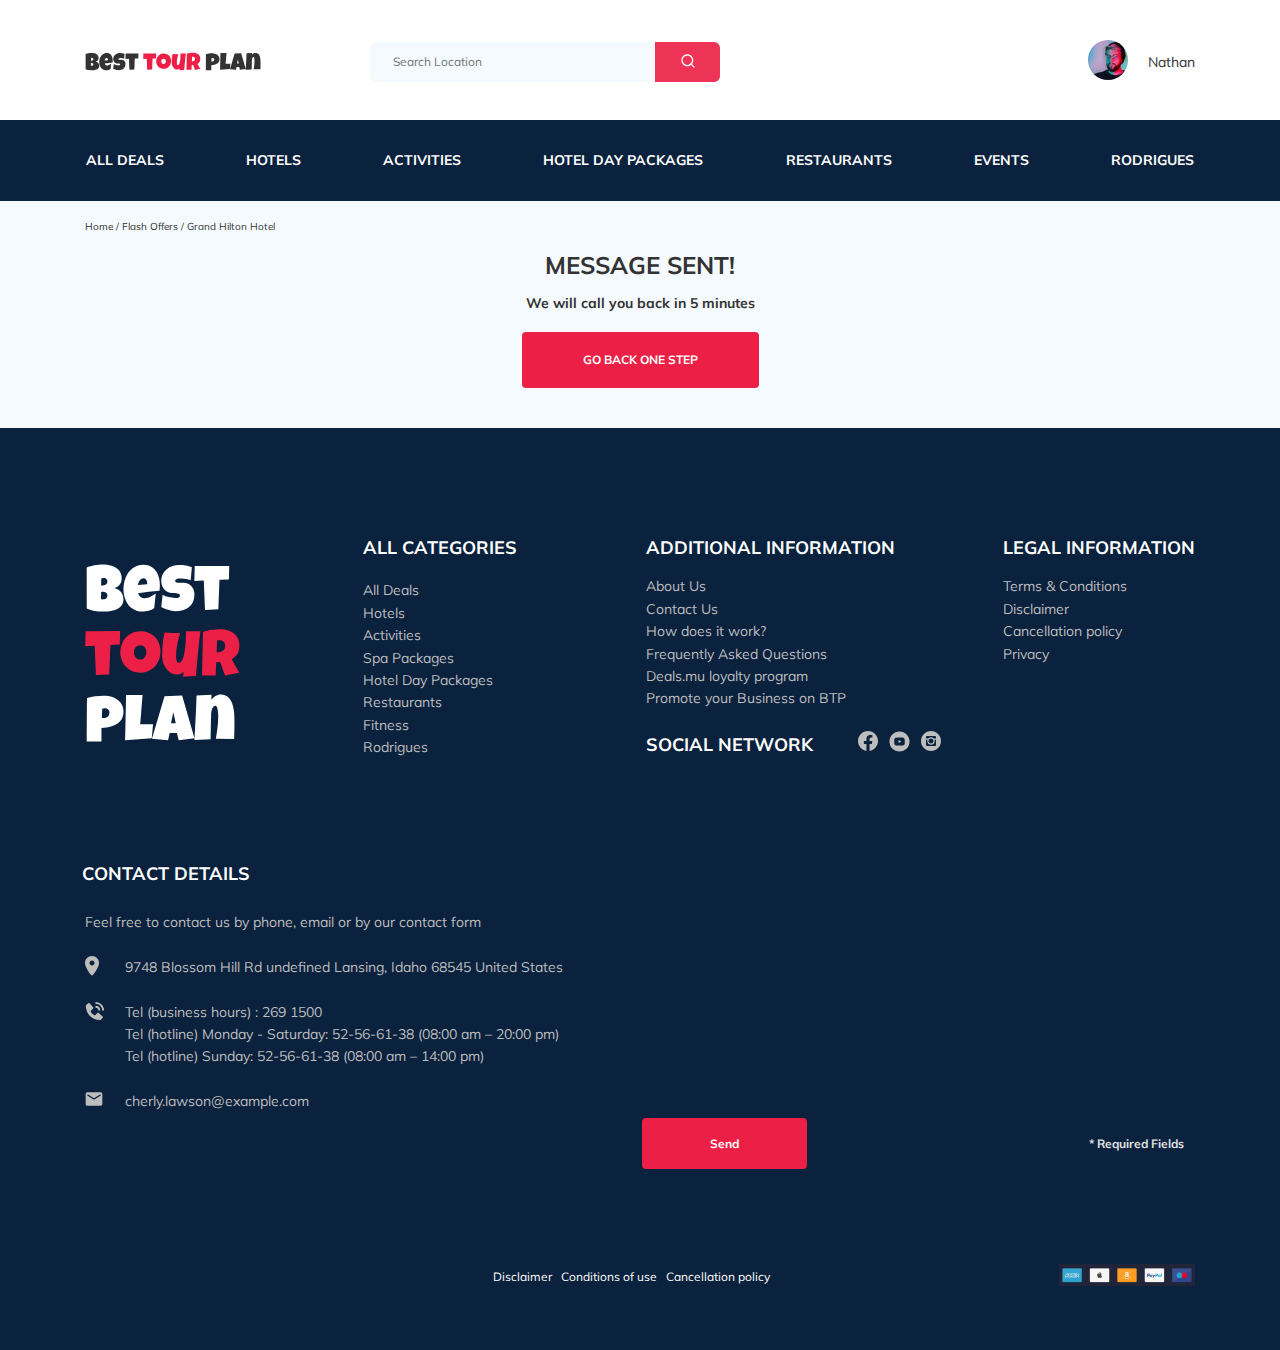
==== commit 389cdc50: "create:animation for blocks" ====
--- a/thankyou.html
+++ b/thankyou.html
@@ -6,6 +6,7 @@
     <title>Best Tour Plan-Hotel Booking</title>
     <link rel="stylesheet" href="css/style.css" class="css" />
     <link rel="stylesheet" href="css/swiper-bundle.min.css" class="css" />
+    <link rel="stylesheet" href="css/aos.css" class="css" />
     <link rel="preconnect" href="https://fonts.gstatic.com" />
     <link
       href="https://fonts.googleapis.com/css2?family=Mulish:wght@400;700&family=Nunito:ital,wght@0,200;0,300;0,400;0,600;0,700;0,800;0,900;1,200;1,300;1,400;1,600;1,700;1,800;1,900&display=swap"
@@ -18,7 +19,13 @@
     <header class="navbar navbar__mobile">
       <div class="container">
         <div class="navbar-top">
-          <a href="#" class="logo">
+          <a
+            href="#"
+            class="logo"
+            data-aos="fade-zoom-in"
+            data-aos-easing="ease-out-cubic"
+            data-aos-duration="2000"
+          >
             <img
               src="img/horizontal-logo.svg"
               alt="Logo: Best Tour Plan"
@@ -188,7 +195,12 @@
       <div class="container">
         <div class="footer-wrapper">
           <div class="footer__logo">
-            <a href="#" class="logo"
+            <a
+              href="#"
+              class="logo"
+              data-aos="fade-zoom-in"
+              data-aos-easing="ease-out-cubic"
+              data-aos-duration="2000"
               ><img
                 src="img/vertical-logo.svg"
                 alt="Logo: Best Tour Plan"
@@ -367,7 +379,13 @@
           </div>
           <!-- /.footer__contact-details -->
           <div class="footer__contact-form">
-            <h3 class="footer__title footer__title--mb-6">Send us a message</h3>
+            <h3
+              class="footer__title footer__title--mb-6"
+              data-aos="fade-left"
+              data-aos-delay="100"
+            >
+              Send us a message
+            </h3>
             <form
               action="send.php"
               method="POST"
@@ -383,6 +401,9 @@
                     name="name"
                     required
                     minlength="2"
+                    data-aos="fade-zoom-in"
+                    data-aos-easing="ease-out-cubic"
+                    data-aos-delay="600"
                   />
                 </div>
                 <div class="footer__input-group-number">
@@ -392,6 +413,10 @@
                     placeholder="Phone Number*"
                     name="phone"
                     required
+                    minlength="17"
+                    data-aos="fade-zoom-in"
+                    data-aos-easing="ease-out-cubic"
+                    data-aos-delay="400"
                   />
                 </div>
               </div>
@@ -399,6 +424,9 @@
                 name="text"
                 class="textarea footer__textarea"
                 placeholder="Message"
+                data-aos="fade-zoom-in"
+                data-aos-easing="ease-out-cubic"
+                data-aos-delay="200"
               ></textarea>
               <div class="footer__form-submit">
                 <button class="button footer__button" type="submit">
@@ -454,6 +482,7 @@
     <script src="js/swiper-bundle.min.js"></script>
     <script src="js/jquery.validate.min.js"></script>
     <script src="js/jquery.mask.min.js"></script>
+    <script src="js/aos.js"></script>
     <script src="js/main.js"></script>
   </body>
 </html>
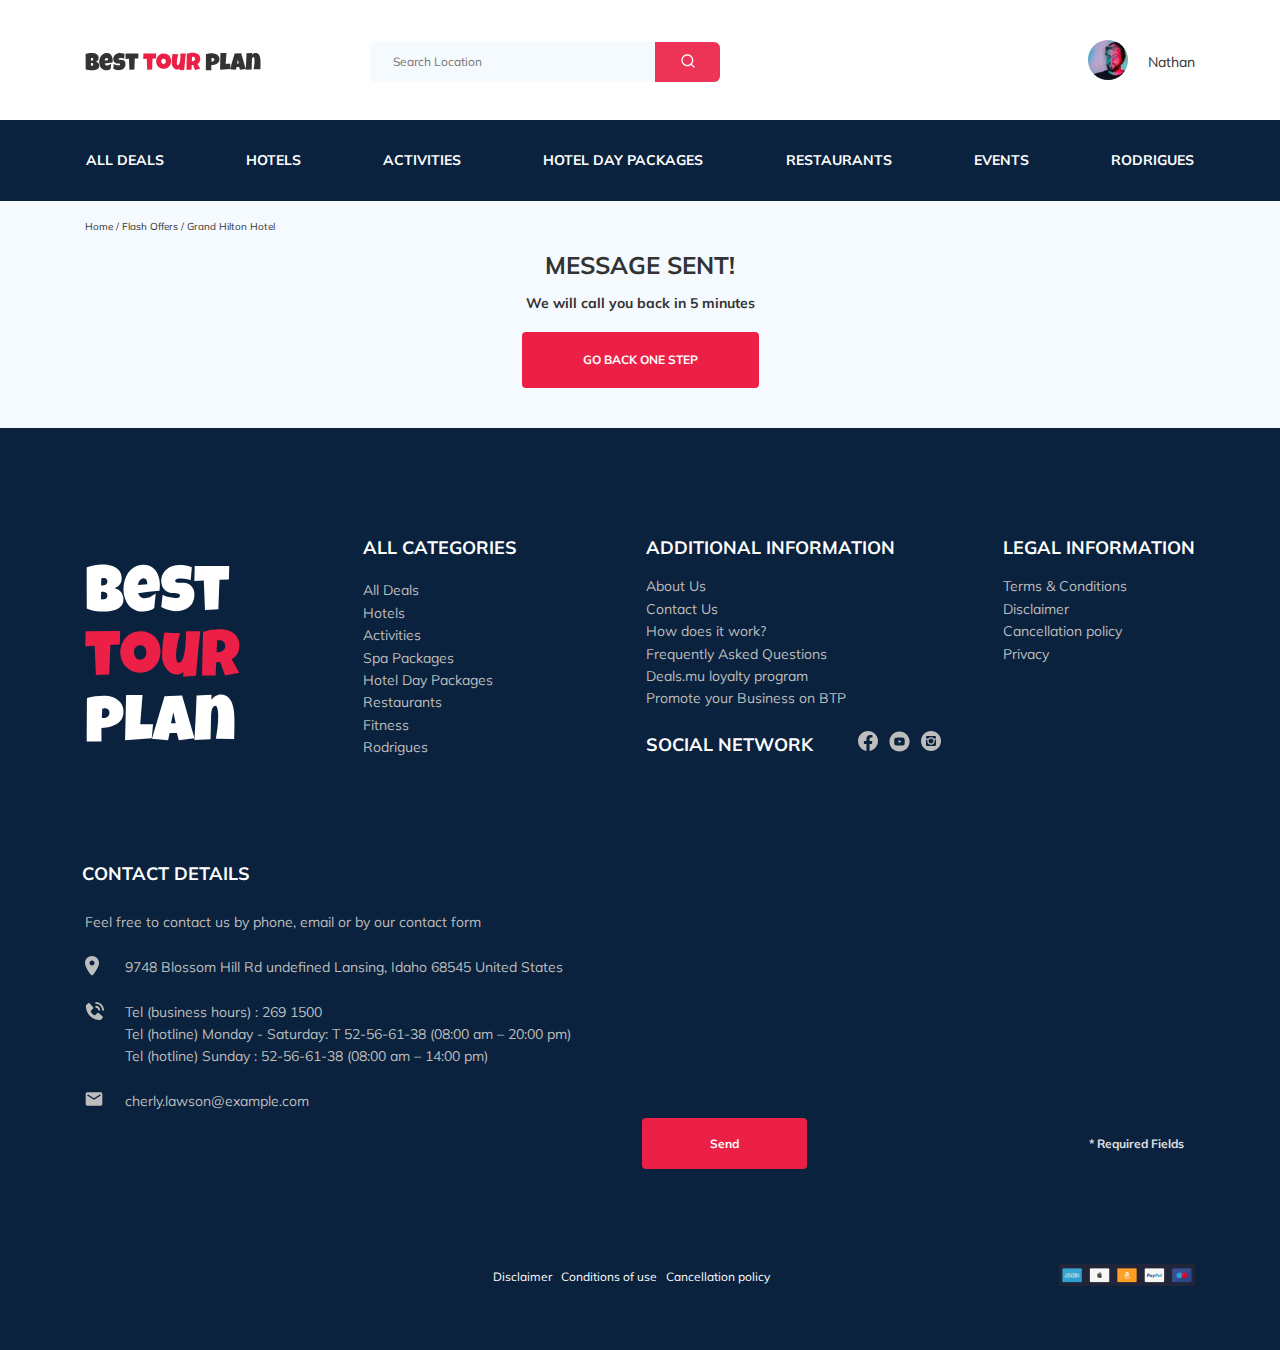
==== commit dce56005: "fix: console log" ====
--- a/thankyou.html
+++ b/thankyou.html
@@ -20,7 +20,7 @@
       <div class="container">
         <div class="navbar-top">
           <a
-            href="#"
+            href="index.html"
             class="logo"
             data-aos="fade-zoom-in"
             data-aos-easing="ease-out-cubic"
@@ -118,35 +118,25 @@
               </form>
             </li>
             <li class="navbar-menu__item navbar-menu__item--mini">
-              <a href="#" class="navbar-menu__link" target="_blank"
-                >All Deals</a
-              >
-            </li>
-            <li class="navbar-menu__item navbar-menu__item--mini">
-              <a href="#" class="navbar-menu__link" target="_blank">Hotels</a>
-            </li>
-            <li class="navbar-menu__item navbar-menu__item--mini">
-              <a href="#" class="navbar-menu__link" target="_blank"
-                >Activities</a
-              >
-            </li>
-            <li class="navbar-menu__item navbar-menu__item--mini">
-              <a href="#" class="navbar-menu__link" target="_blank"
-                >Hotel Day Packages</a
-              >
-            </li>
-            <li class="navbar-menu__item navbar-menu__item--mini">
-              <a href="#" class="navbar-menu__link" target="_blank"
-                >Restaurants</a
-              >
-            </li>
-            <li class="navbar-menu__item navbar-menu__item--mini">
-              <a href="#" class="navbar-menu__link" target="_blank">Events</a>
-            </li>
-            <li class="navbar-menu__item navbar-menu__item--mini">
-              <a href="#" class="navbar-menu__link" target="_blank"
-                >Rodrigues</a
-              >
+              <a href="#" class="navbar-menu__link">All Deals</a>
+            </li>
+            <li class="navbar-menu__item navbar-menu__item--mini">
+              <a href="#" class="navbar-menu__link">Hotels</a>
+            </li>
+            <li class="navbar-menu__item navbar-menu__item--mini">
+              <a href="#" class="navbar-menu__link">Activities</a>
+            </li>
+            <li class="navbar-menu__item navbar-menu__item--mini">
+              <a href="#" class="navbar-menu__link">Hotel Day Packages</a>
+            </li>
+            <li class="navbar-menu__item navbar-menu__item--mini">
+              <a href="#" class="navbar-menu__link">Restaurants</a>
+            </li>
+            <li class="navbar-menu__item navbar-menu__item--mini">
+              <a href="#" class="navbar-menu__link">Events</a>
+            </li>
+            <li class="navbar-menu__item navbar-menu__item--mini">
+              <a href="#" class="navbar-menu__link">Rodrigues</a>
             </li>
           </ul>
           <!--/.navbar-menu-->
@@ -196,7 +186,7 @@
         <div class="footer-wrapper">
           <div class="footer__logo">
             <a
-              href="#"
+              href="index.html"
               class="logo"
               data-aos="fade-zoom-in"
               data-aos-easing="ease-out-cubic"
@@ -269,31 +259,58 @@
             <div class="footer__social-links">
               <a
                 href="https://www.facebook.com/"
-                class="footer__link"
-                target="_blank"
-                ><img
-                  src="img/facebook.svg"
-                  alt="icon: facebook"
-                  class="footer__icon-sn"
-              /></a>
+                class="footer__link footer__link-icon"
+                target="_blank"
+              >
+                <svg
+                  class="footer__icon"
+                  width="20"
+                  height="20"
+                  viewBox="0 0 20 20"
+                  fill="none"
+                  xmlns="http://www.w3.org/2000/svg"
+                >
+                  <path
+                    d="M10.001 0.00195312C4.47895 0.00195312 0.00195312 4.47895 0.00195312 10.001C0.00195312 14.991 3.65795 19.127 8.43895 19.88V12.892H5.89895V10.001H8.43895V7.79795C8.43895 5.28995 9.93195 3.90695 12.215 3.90695C13.309 3.90695 14.455 4.10195 14.455 4.10195V6.56095H13.191C11.951 6.56095 11.563 7.33295 11.563 8.12395V9.99895H14.334L13.891 12.89H11.563V19.878C16.344 19.129 20 14.992 20 10.001C20 4.47895 15.523 0.00195312 10.001 0.00195312Z"
+                    fill="#BDBDBD"
+                  />
+                </svg>
+              </a>
               <a
                 href="https://www.youtube.com/"
-                class="footer__link"
-                target="_blank"
-                ><img
-                  src="img/youtube.svg"
-                  alt="icon: youtube"
-                  class="footer__icon-sn"
-              /></a>
+                class="footer__link footer__link-icon"
+                target="_blank"
+                ><svg
+                  class="footer__icon"
+                  width="21"
+                  height="21"
+                  viewBox="0 0 21 21"
+                  fill="none"
+                  xmlns="http://www.w3.org/2000/svg"
+                >
+                  <path
+                    d="M12.1831 10.3247L9.82477 9.22429C9.61897 9.12874 9.44992 9.23584 9.44992 9.46369V11.5364C9.44992 11.7642 9.61897 11.8713 9.82477 11.7758L12.182 10.6754C12.3889 10.5788 12.3889 10.4213 12.1831 10.3247ZM10.4999 0.420044C4.93282 0.420044 0.419922 4.93294 0.419922 10.5C0.419922 16.0671 4.93282 20.58 10.4999 20.58C16.067 20.58 20.5799 16.0671 20.5799 10.5C20.5799 4.93294 16.067 0.420044 10.4999 0.420044ZM10.4999 14.595C5.34022 14.595 5.24992 14.1299 5.24992 10.5C5.24992 6.87019 5.34022 6.40504 10.4999 6.40504C15.6596 6.40504 15.7499 6.87019 15.7499 10.5C15.7499 14.1299 15.6596 14.595 10.4999 14.595Z"
+                    fill="#BDBDBD"
+                  />
+                </svg>
+              </a>
               <a
                 href="https://www.instagram.com/"
-                class="footer__link"
-                target="_blank"
-                ><img
-                  src="img/instagram.svg"
-                  alt="icon: instagram"
-                  class="footer__icon-sn"
-              /></a>
+                class="footer__link footer__link-icon"
+                target="_blank"
+                ><svg
+                  width="20"
+                  height="20"
+                  viewBox="0 0 20 20"
+                  fill="none"
+                  xmlns="http://www.w3.org/2000/svg"
+                >
+                  <path
+                    d="M10 20C8.64583 20 7.35026 19.7363 6.11328 19.209C4.8763 18.6816 3.81185 17.972 2.91992 17.0801C2.02799 16.1882 1.31836 15.1237 0.791016 13.8867C0.263672 12.6497 0 11.3542 0 10C0 8.64583 0.263672 7.35026 0.791016 6.11328C1.31836 4.8763 2.02799 3.81185 2.91992 2.91992C3.81185 2.02799 4.8763 1.31836 6.11328 0.791016C7.35026 0.263672 8.64583 0 10 0C11.3542 0 12.6497 0.263672 13.8867 0.791016C15.1237 1.31836 16.1882 2.02799 17.0801 2.91992C17.972 3.81185 18.6816 4.8763 19.209 6.11328C19.7363 7.35026 20 8.64583 20 10C20 11.3542 19.7363 12.6497 19.209 13.8867C18.6816 15.1237 17.972 16.1882 17.0801 17.0801C16.1882 17.972 15.1237 18.6816 13.8867 19.209C12.6497 19.7363 11.3542 20 10 20ZM15 6.25C15 5.91146 14.8796 5.61849 14.6387 5.37109C14.3978 5.1237 14.1016 5 13.75 5H6.25C5.91146 5 5.61849 5.1237 5.37109 5.37109C5.1237 5.61849 5 5.91146 5 6.25V7.5H7.22656C7.98177 6.66667 8.90625 6.25 10 6.25C11.0938 6.25 12.0182 6.66667 12.7734 7.5H15V6.25ZM7.5 10C7.5 10.6901 7.74414 11.2793 8.23242 11.7676C8.7207 12.2559 9.3099 12.5 10 12.5C10.6901 12.5 11.2793 12.2559 11.7676 11.7676C12.2559 11.2793 12.5 10.6901 12.5 10C12.5 9.3099 12.2559 8.7207 11.7676 8.23242C11.2793 7.74414 10.6901 7.5 10 7.5C9.3099 7.5 8.7207 7.74414 8.23242 8.23242C7.74414 8.7207 7.5 9.3099 7.5 10ZM15 8.75H13.5156C13.6719 9.17969 13.75 9.59635 13.75 10C13.75 11.0417 13.3854 11.9271 12.6562 12.6562C11.9271 13.3854 11.0417 13.75 10 13.75C8.95833 13.75 8.07292 13.3854 7.34375 12.6562C6.61458 11.9271 6.25 11.0417 6.25 10C6.25 9.59635 6.32812 9.17969 6.48438 8.75H5V13.75C5 14.1016 5.12044 14.3978 5.36133 14.6387C5.60221 14.8796 5.89844 15 6.25 15H13.75C14.1016 15 14.3978 14.8796 14.6387 14.6387C14.8796 14.3978 15 14.1016 15 13.75V8.75Z"
+                    fill="#BDBDBD"
+                  />
+                </svg>
+              </a>
             </div>
             <!-- /.footer__social-links -->
           </div>
@@ -327,7 +344,7 @@
                   <img
                     src="img/map-marker.svg"
                     alt="icon:map-marker"
-                    class="footer__icon"
+                    class="footer__icon footer__icon-map"
                   />
                 </div>
                 <a
@@ -343,21 +360,21 @@
                   <img
                     src="img/contact-phone-call.svg"
                     alt="icon:phone-call"
-                    class="footer__icon"
+                    class="footer__icon footer__icon-call"
                   />
                 </div>
                 <div class="footer__contact-phone">
-                  <a href="tel:2691500" class="footer__phone">
-                    Tel (business hours) : 269 1500</a
-                  ><br />
+                  Tel (business hours) :
+                  <a href="tel:2691500" class="footer__phone"> 269 1500</a
+                  ><br />Tel (hotline) Monday - Saturday:
                   <a href="tel:52-56-61-38" class="footer__phone">
-                    Tel (hotline) Monday - Saturday:
-                    &zwj;52&zwj;-&zwj;56&zwj;-&zwj;61&zwj;-&zwj;38&zwj; (08:00
-                    am – 20:00 pm)</a
-                  ><br />
-                  <a href="tel:52-56-61-38" class="footer__phone">
-                    Tel (hotline) Sunday: 52-56-61-38 (08:00 am – 14:00 pm)</a
+                    T &zwj;52&zwj;-&zwj;56&zwj;-&zwj;61&zwj;-&zwj;38&zwj;</a
                   >
+                  (08:00 am – 20:00 pm)<br />Tel (hotline) Sunday
+                  <a href="tel:52-56-61-38" class="footer__phone"
+                    >: 52-56-61-38
+                  </a>
+                  (08:00 am – 14:00 pm)
                 </div>
               </li>
               <li class="footer__item footer__item--mb-2">
@@ -365,7 +382,7 @@
                   <img
                     src="img/email.svg"
                     alt="icon: email"
-                    class="footer__icon"
+                    class="footer__icon footer__icon-email"
                   />
                 </div>
                 <a
@@ -381,17 +398,12 @@
           <div class="footer__contact-form">
             <h3
               class="footer__title footer__title--mb-6"
-              data-aos="fade-left"
-              data-aos-delay="100"
+              data-aos="fade-down"
+              data-aos-delay="300"
             >
               Send us a message
             </h3>
-            <form
-              action="send.php"
-              method="POST"
-              target="_blank"
-              class="footer__form form"
-            >
+            <form action="send.php" method="POST" class="footer__form form">
               <div class="footer__input-groups">
                 <div class="footer__input-group-name">
                   <input
--- a/css/style.css
+++ b/css/style.css
@@ -1,3290 +1,2 @@
-@charset "UTF-8";
-/** Подключение переменных **/
-/** подключение базовыйх настроек **/
-* {
-  -webkit-box-sizing: border-box;
-          box-sizing: border-box;
-}
-
-body {
-  font-family: 'Mulish', sans-serif;
-  background-color: #F5FAFE;
-  color: #333333;
-}
-
-.container {
-  max-width: 1110px;
-  margin: auto;
-}
-
-.img {
-  width: 100%;
-}
-
-.input {
-  background: #FFFFFF;
-  border-radius: 4px;
-  border: none;
-  outline: none;
-  height: 50px;
-  padding: 0 23px 0 23px;
-  font-size: 12px;
-  line-height: 15px;
-  font-weight: normal;
-}
-
-.textarea {
-  background: #FFFFFF;
-  border-radius: 4px;
-  border: none;
-  outline: none;
-  padding: 18px 23px;
-  resize: none;
-  font-size: 12px;
-  line-height: 15px;
-}
-
-.button {
-  min-width: 165px;
-  font-style: normal;
-  font-weight: bold;
-  font-size: 12px;
-  line-height: 15px;
-  color: #fff;
-  background-color: #EC1F46;
-  border-radius: 4px;
-  border: none;
-  outline: none;
-  cursor: pointer;
-}
-
-.invalid {
-  color: #EC1F46;
-}
-
-/** подключение normalize.scss **/
-/*! normalize.css v8.0.1 | MIT License | github.com/necolas/normalize.css */
-/* Document
-   ========================================================================== */
-/**
- * 1. Correct the line height in all browsers.
- * 2. Prevent adjustments of font size after orientation changes in iOS.
- */
-html {
-  line-height: 1.15;
-  /* 1 */
-  -webkit-text-size-adjust: 100%;
-  /* 2 */
-}
-
-/* Sections
-   ========================================================================== */
-/**
- * Remove the margin in all browsers.
- */
-body {
-  margin: 0;
-}
-
-/**
- * Render the `main` element consistently in IE.
- */
-main {
-  display: block;
-}
-
-/**
- * Correct the font size and margin on `h1` elements within `section` and
- * `article` contexts in Chrome, Firefox, and Safari.
- */
-h1 {
-  font-size: 2em;
-  margin: 0.67em 0;
-}
-
-/* Grouping content
-   ========================================================================== */
-/**
- * 1. Add the correct box sizing in Firefox.
- * 2. Show the overflow in Edge and IE.
- */
-hr {
-  -webkit-box-sizing: content-box;
-          box-sizing: content-box;
-  /* 1 */
-  height: 0;
-  /* 1 */
-  overflow: visible;
-  /* 2 */
-}
-
-/**
- * 1. Correct the inheritance and scaling of font size in all browsers.
- * 2. Correct the odd `em` font sizing in all browsers.
- */
-pre {
-  font-family: monospace, monospace;
-  /* 1 */
-  font-size: 1em;
-  /* 2 */
-}
-
-/* Text-level semantics
-   ========================================================================== */
-/**
- * Remove the gray background on active links in IE 10.
- */
-a {
-  background-color: transparent;
-}
-
-/**
- * 1. Remove the bottom border in Chrome 57-
- * 2. Add the correct text decoration in Chrome, Edge, IE, Opera, and Safari.
- */
-abbr[title] {
-  border-bottom: none;
-  /* 1 */
-  text-decoration: underline;
-  /* 2 */
-  -webkit-text-decoration: underline dotted;
-          text-decoration: underline dotted;
-  /* 2 */
-}
-
-/**
- * Add the correct font weight in Chrome, Edge, and Safari.
- */
-b,
-strong {
-  font-weight: bolder;
-}
-
-/**
- * 1. Correct the inheritance and scaling of font size in all browsers.
- * 2. Correct the odd `em` font sizing in all browsers.
- */
-code,
-kbd,
-samp {
-  font-family: monospace, monospace;
-  /* 1 */
-  font-size: 1em;
-  /* 2 */
-}
-
-/**
- * Add the correct font size in all browsers.
- */
-small {
-  font-size: 80%;
-}
-
-/**
- * Prevent `sub` and `sup` elements from affecting the line height in
- * all browsers.
- */
-sub,
-sup {
-  font-size: 75%;
-  line-height: 0;
-  position: relative;
-  vertical-align: baseline;
-}
-
-sub {
-  bottom: -0.25em;
-}
-
-sup {
-  top: -0.5em;
-}
-
-/* Embedded content
-   ========================================================================== */
-/**
- * Remove the border on images inside links in IE 10.
- */
-img {
-  border-style: none;
-}
-
-/* Forms
-   ========================================================================== */
-/**
- * 1. Change the font styles in all browsers.
- * 2. Remove the margin in Firefox and Safari.
- */
-button,
-input,
-optgroup,
-select,
-textarea {
-  font-family: inherit;
-  /* 1 */
-  font-size: 100%;
-  /* 1 */
-  line-height: 1.15;
-  /* 1 */
-  margin: 0;
-  /* 2 */
-}
-
-/**
- * Show the overflow in IE.
- * 1. Show the overflow in Edge.
- */
-button,
-input {
-  /* 1 */
-  overflow: visible;
-}
-
-/**
- * Remove the inheritance of text transform in Edge, Firefox, and IE.
- * 1. Remove the inheritance of text transform in Firefox.
- */
-button,
-select {
-  /* 1 */
-  text-transform: none;
-}
-
-/**
- * Correct the inability to style clickable types in iOS and Safari.
- */
-button,
-[type="button"],
-[type="reset"],
-[type="submit"] {
-  -webkit-appearance: button;
-}
-
-/**
- * Remove the inner border and padding in Firefox.
- */
-button::-moz-focus-inner,
-[type="button"]::-moz-focus-inner,
-[type="reset"]::-moz-focus-inner,
-[type="submit"]::-moz-focus-inner {
-  border-style: none;
-  padding: 0;
-}
-
-/**
- * Restore the focus styles unset by the previous rule.
- */
-button:-moz-focusring,
-[type="button"]:-moz-focusring,
-[type="reset"]:-moz-focusring,
-[type="submit"]:-moz-focusring {
-  outline: 1px dotted ButtonText;
-}
-
-/**
- * Correct the padding in Firefox.
- */
-fieldset {
-  padding: 0.35em 0.75em 0.625em;
-}
-
-/**
- * 1. Correct the text wrapping in Edge and IE.
- * 2. Correct the color inheritance from `fieldset` elements in IE.
- * 3. Remove the padding so developers are not caught out when they zero out
- *    `fieldset` elements in all browsers.
- */
-legend {
-  -webkit-box-sizing: border-box;
-          box-sizing: border-box;
-  /* 1 */
-  color: inherit;
-  /* 2 */
-  display: table;
-  /* 1 */
-  max-width: 100%;
-  /* 1 */
-  padding: 0;
-  /* 3 */
-  white-space: normal;
-  /* 1 */
-}
-
-/**
- * Add the correct vertical alignment in Chrome, Firefox, and Opera.
- */
-progress {
-  vertical-align: baseline;
-}
-
-/**
- * Remove the default vertical scrollbar in IE 10+.
- */
-textarea {
-  overflow: auto;
-}
-
-/**
- * 1. Add the correct box sizing in IE 10.
- * 2. Remove the padding in IE 10.
- */
-[type="checkbox"],
-[type="radio"] {
-  -webkit-box-sizing: border-box;
-          box-sizing: border-box;
-  /* 1 */
-  padding: 0;
-  /* 2 */
-}
-
-/**
- * Correct the cursor style of increment and decrement buttons in Chrome.
- */
-[type="number"]::-webkit-inner-spin-button,
-[type="number"]::-webkit-outer-spin-button {
-  height: auto;
-}
-
-/**
- * 1. Correct the odd appearance in Chrome and Safari.
- * 2. Correct the outline style in Safari.
- */
-[type="search"] {
-  -webkit-appearance: textfield;
-  /* 1 */
-  outline-offset: -2px;
-  /* 2 */
-}
-
-/**
- * Remove the inner padding in Chrome and Safari on macOS.
- */
-[type="search"]::-webkit-search-decoration {
-  -webkit-appearance: none;
-}
-
-/**
- * 1. Correct the inability to style clickable types in iOS and Safari.
- * 2. Change font properties to `inherit` in Safari.
- */
-::-webkit-file-upload-button {
-  -webkit-appearance: button;
-  /* 1 */
-  font: inherit;
-  /* 2 */
-}
-
-/* Interactive
-   ========================================================================== */
-/*
- * Add the correct display in Edge, IE 10+, and Firefox.
- */
-details {
-  display: block;
-}
-
-/*
- * Add the correct display in all browsers.
- */
-summary {
-  display: list-item;
-}
-
-/* Misc
-   ========================================================================== */
-/**
- * Add the correct display in IE 10+.
- */
-template {
-  display: none;
-}
-
-/**
- * Add the correct display in IE 10.
- */
-[hidden] {
-  display: none;
-}
-
-/** стили для блока  header **/
-.navbar {
-  background-color: #ffffff;
-}
-
-.navbar-top {
-  display: -webkit-box;
-  display: -ms-flexbox;
-  display: flex;
-  -webkit-box-align: center;
-      -ms-flex-align: center;
-          align-items: center;
-  -webkit-box-pack: justify;
-      -ms-flex-pack: justify;
-          justify-content: space-between;
-  padding-top: 40px;
-  padding-bottom: 37px;
-}
-
-.navbar-top__menu-button {
-  display: none;
-  border: none;
-  outline: none;
-}
-
-.navbar__search {
-  margin-right: auto;
-  margin-left: 108px;
-}
-
-.navbar-bottom {
-  background-color: #0A223D;
-}
-
-.navbar-menu {
-  list-style-type: none;
-  margin: 0;
-  padding: 30px 1px 31px 1px;
-  display: -webkit-box;
-  display: -ms-flexbox;
-  display: flex;
-  -webkit-box-align: center;
-      -ms-flex-align: center;
-          align-items: center;
-  -webkit-box-pack: justify;
-      -ms-flex-pack: justify;
-          justify-content: space-between;
-  color: #fff;
-}
-
-.navbar-menu__link {
-  display: inline-block;
-  color: inherit;
-  text-decoration: none;
-  text-transform: uppercase;
-  font-size: 14px;
-  line-height: 18px;
-  font-weight: bold;
-  -webkit-transition: all 0.6s;
-  transition: all 0.6s;
-}
-
-.navbar-menu__link:after {
-  display: block;
-  content: '';
-  width: 0%;
-  height: 1px;
-  background: #fff;
-  ransition: width 0.4s ease-in-out;
-}
-
-.navbar-menu__link:hover:after, .navbar-menu__link:focus:after {
-  width: 100%;
-}
-
-.navbar-menu__link:hover {
-  color: #EC1F46;
-}
-
-.navbar-menu__item--mobile--visible {
-  display: none;
-}
-
-.navbar__userprop {
-  display: -webkit-box;
-  display: -ms-flexbox;
-  display: flex;
-  -webkit-box-pack: justify;
-      -ms-flex-pack: justify;
-          justify-content: space-between;
-  -webkit-box-align: center;
-      -ms-flex-align: center;
-          align-items: center;
-  text-decoration: none;
-}
-
-.navbar__avatar {
-  width: 40px;
-  height: 40px;
-  border-radius: 50%;
-  -o-object-fit: cover;
-     object-fit: cover;
-}
-
-.navbar__username {
-  margin-left: 20px;
-}
-
-.navbar__user {
-  display: inline-block;
-  color: #333333;
-  font-size: 14px;
-  text-decoration: none;
-  -webkit-transition: all 0.6s;
-  transition: all 0.6s;
-}
-
-.navbar__user:after {
-  display: block;
-  content: '';
-  width: 0%;
-  height: 1px;
-  background: #EC1F46;
-  ransition: width 0.4s ease-in-out;
-}
-
-.navbar__user:hover:after, .navbar__user:focus:after {
-  width: 100%;
-}
-
-.navbar__user:hover {
-  color: #EC1F46;
-}
-
-.logo {
-  width: 177px;
-  height: 19px;
-  font-size: 18px;
-}
-
-.search {
-  display: -webkit-box;
-  display: -ms-flexbox;
-  display: flex;
-  position: relative;
-  overflow: hidden;
-  border-radius: 6px;
-  height: 40px;
-}
-
-.search__input {
-  width: 350px;
-  height: 100%;
-  padding-left: 23px;
-  padding-right: 75px;
-  padding-bottom: 2px;
-  background-color: #F5FAFE;
-  border: none;
-  font-size: 12px;
-  line-height: 15px;
-  color: #333333;
-  outline: none;
-}
-
-.search__button {
-  position: absolute;
-  right: 0;
-  width: 65px;
-  height: 100%;
-  border: none;
-  background-color: #EC1F46;
-  outline: none;
-  cursor: pointer;
-  -webkit-transition: all 0.5s;
-  transition: all 0.5s;
-}
-
-.search__button::before {
-  content: '';
-  position: absolute;
-  top: 0;
-  left: 0;
-  width: 100%;
-  height: 100%;
-  z-index: 1;
-  background-color: #f7ecec1a;
-  -webkit-transition: all 0.3s;
-  transition: all 0.3s;
-}
-
-.search__button:hover::before {
-  opacity: 0;
-  -webkit-transform: scale(0.5, 0.5);
-          transform: scale(0.5, 0.5);
-}
-
-.search__button::after {
-  content: '';
-  position: absolute;
-  top: 0;
-  left: -3px;
-  width: 100%;
-  height: 100%;
-  z-index: 1;
-  opacity: 0;
-  border-radius: 2px;
-  border: 5px solid #EC1F46;
-  -webkit-transform: scale(1.2, 1.2);
-          transform: scale(1.2, 1.2);
-  -webkit-transition: all 0.5s;
-  transition: all 0.5s;
-}
-
-.search__button:hover::after {
-  opacity: 1;
-  -webkit-transform: scale(1, 1);
-          transform: scale(1, 1);
-}
-
-.search__icon {
-  padding-top: 2px;
-}
-
-/** стили для блока  хлебные крошки**/
-.breadcrumb-list {
-  display: -webkit-box;
-  display: -ms-flexbox;
-  display: flex;
-  -webkit-box-align: center;
-      -ms-flex-align: center;
-          align-items: center;
-  padding: 19px 0 18px 0;
-  margin: 0;
-  list-style: none;
-}
-
-.breadcrumb-list__item {
-  font-size: 10px;
-  line-height: 13px;
-}
-
-.breadcrumb-list__item:not(:last-child)::after {
-  content: ' /  ';
-  margin-right: 3px;
-}
-
-.breadcrumb-list__link {
-  text-decoration: none;
-  color: inherit;
-}
-
-/** стили для блока  hotel**/
-.hotel {
-  padding-top: 17px;
-  padding-bottom: 70px;
-}
-
-.hotel-info {
-  display: -webkit-box;
-  display: -ms-flexbox;
-  display: flex;
-  -webkit-box-align: center;
-      -ms-flex-align: center;
-          align-items: center;
-  -webkit-box-pack: justify;
-      -ms-flex-pack: justify;
-          justify-content: space-between;
-  padding-bottom: 19px;
-}
-
-.hotel-info__offer {
-  margin-left: 15px;
-  margin-top: 2px;
-}
-
-.hotel-info__name {
-  margin: 0;
-}
-
-.hotel-info__discription {
-  margin: 0;
-}
-
-.hotel-info__rating {
-  margin-top: 2px;
-}
-
-.hotel-name {
-  font-size: 24px;
-  line-height: 29px;
-  text-transform: uppercase;
-}
-
-.hotel-wrapper {
-  display: -webkit-box;
-  display: -ms-flexbox;
-  display: flex;
-  -ms-flex-wrap: wrap;
-      flex-wrap: wrap;
-  -webkit-box-align: center;
-      -ms-flex-align: center;
-          align-items: center;
-  margin-bottom: 1px;
-}
-
-.hotel-discription {
-  font-size: 12px;
-  line-height: 16px;
-}
-
-.hotel-grid {
-  display: -webkit-box;
-  display: -ms-flexbox;
-  display: flex;
-  -webkit-box-pack: justify;
-      -ms-flex-pack: justify;
-          justify-content: space-between;
-  font-family: Nunito;
-}
-
-.hotel-right {
-  display: -webkit-box;
-  display: -ms-flexbox;
-  display: flex;
-  -webkit-box-orient: vertical;
-  -webkit-box-direction: normal;
-      -ms-flex-direction: column;
-          flex-direction: column;
-  -webkit-box-pack: justify;
-      -ms-flex-pack: justify;
-          justify-content: space-between;
-}
-
-.hotel-slider {
-  width: 728px;
-  height: 450px;
-}
-
-.hotel-slider__item {
-  width: 100%;
-  height: 100%;
-  position: relative;
-  border-radius: 8px;
-  overflow: hidden;
-}
-
-.hotel-slider__item::after {
-  content: '';
-  position: absolute;
-  width: 100%;
-  height: 100%;
-  top: 0;
-  bottom: 0;
-  left: 0;
-  right: 0;
-  z-index: 10;
-  background: -webkit-gradient(linear, left top, left bottom, from(rgba(0, 122, 223, 0.48)), to(rgba(255, 255, 255, 0.128)));
-  background: linear-gradient(180deg, rgba(0, 122, 223, 0.48) 0%, rgba(255, 255, 255, 0.128) 100%);
-}
-
-.hotel-slider__button {
-  position: absolute;
-  top: 50%;
-  -webkit-transform: translateY(-50%);
-          transform: translateY(-50%);
-  z-index: 99;
-  width: 30px;
-  height: 30px;
-  border: none;
-  outline: none;
-  cursor: pointer;
-  background-repeat: no-repeat;
-  background-position: center;
-  background-size: 10px;
-  background-color: transparent;
-}
-
-.hotel-slider__button_next {
-  right: 18px;
-  background-image: url(../img/arrow-next.svg);
-}
-
-.hotel-slider__button_prev {
-  left: 18px;
-  background-image: url(../img/arrow-prev.svg);
-}
-
-.stars {
-  -ms-flex-preferred-size: 100%;
-      flex-basis: 100%;
-}
-
-.stars__star1 {
-  margin-right: 3px;
-}
-
-.stars__star2 {
-  margin-right: 2px;
-}
-
-.stars__star3 {
-  margin-right: 2px;
-}
-
-.stars__star4 {
-  margin-right: 2px;
-}
-
-.offer {
-  font-size: 10px;
-  line-height: 13px;
-  padding: 4px 9px;
-  background-color: #EC1F46;
-  border-radius: 3px;
-  color: #fff;
-}
-
-.rating {
-  max-width: 65px;
-  min-height: 45px;
-  text-align: center;
-  background-color: #EC1F46;
-  border-radius: 4px;
-  color: #fff;
-  padding: 3px 6px 6px 6px;
-}
-
-.rating__text {
-  font-size: 8px;
-  line-height: 10px;
-}
-
-.rating__counter-first {
-  font-size: 14px;
-  line-height: 18px;
-  font-weight: bold;
-}
-
-.rating__counter-last {
-  font-size: 10px;
-  line-height: 13px;
-  font-weight: bold;
-}
-
-.booking {
-  width: 350px;
-  min-height: 210px;
-  border-radius: 8px;
-  padding: 29px 29px 26px 26px;
-  background-color: #0A223D;
-  color: #fff;
-  margin-left: 30px;
-}
-
-.booking__info {
-  display: -webkit-box;
-  display: -ms-flexbox;
-  display: flex;
-  -webkit-box-pack: justify;
-      -ms-flex-pack: justify;
-          justify-content: space-between;
-  margin-bottom: 9px;
-}
-
-.booking__price {
-  display: -webkit-box;
-  display: -ms-flexbox;
-  display: flex;
-  -webkit-box-orient: vertical;
-  -webkit-box-direction: normal;
-      -ms-flex-direction: column;
-          flex-direction: column;
-}
-
-.booking__start {
-  font-size: 10px;
-  line-height: 14px;
-}
-
-.booking__pricetag {
-  font-weight: 800;
-  font-size: 24px;
-  line-height: 33px;
-  margin-bottom: -4px;
-}
-
-.booking__per-room {
-  font-size: 12px;
-  line-height: 16px;
-}
-
-.booking__room {
-  margin-top: 4px;
-}
-
-.booking__text {
-  margin-bottom: 8px;
-  display: -webkit-box;
-  display: -ms-flexbox;
-  display: flex;
-  -webkit-box-align: center;
-      -ms-flex-align: center;
-          align-items: center;
-  -webkit-box-pack: justify;
-      -ms-flex-pack: justify;
-          justify-content: space-between;
-  font-size: 12px;
-  line-height: 16px;
-}
-
-.booking__description {
-  margin-left: 9px;
-}
-
-.booking__call-center {
-  display: -webkit-box;
-  display: -ms-flexbox;
-  display: flex;
-  -webkit-box-pack: justify;
-      -ms-flex-pack: justify;
-          justify-content: space-between;
-  -webkit-box-align: center;
-      -ms-flex-align: center;
-          align-items: center;
-  margin-bottom: 17px;
-}
-
-.booking__heading {
-  font-weight: 600;
-  font-size: 18px;
-  line-height: 25px;
-}
-
-.booking__number {
-  display: -webkit-box;
-  display: -ms-flexbox;
-  display: flex;
-  -webkit-box-align: center;
-      -ms-flex-align: center;
-          align-items: center;
-  -webkit-box-pack: justify;
-      -ms-flex-pack: justify;
-          justify-content: space-between;
-  color: inherit;
-  text-decoration: none;
-  font-weight: 600;
-  font-size: 18px;
-  line-height: 25px;
-}
-
-.booking__num {
-  margin-left: 8px;
-}
-
-.booking__button {
-  position: relative;
-  width: 100%;
-  height: 45px;
-  padding: 12px 18px 18px 18px;
-  min-height: 45px;
-  font-weight: 600;
-  font-size: 14px;
-  line-height: 19px;
-  border-radius: 4px;
-  background-color: #EC1F46;
-  color: inherit;
-  border: none;
-  cursor: pointer;
-  -webkit-transition: all 0.5s;
-  transition: all 0.5s;
-}
-
-.booking__button::before {
-  content: '';
-  position: absolute;
-  top: 0;
-  left: 0;
-  width: 100%;
-  height: 100%;
-  z-index: 1;
-  background-color: #f7ecec1a;
-  -webkit-transition: all 0.3s;
-  transition: all 0.3s;
-}
-
-.booking__button:hover::before {
-  opacity: 0;
-  -webkit-transform: scale(0.5, 0.5);
-          transform: scale(0.5, 0.5);
-}
-
-.booking__button::after {
-  content: '';
-  position: absolute;
-  top: -2px;
-  left: -2px;
-  width: 100%;
-  height: 100%;
-  z-index: 1;
-  opacity: 0;
-  -webkit-transition: all 0.3s;
-  transition: all 0.3s;
-  border-radius: 8px;
-  border: 2px solid #c6c5c980;
-  -webkit-transform: scale(1.2, 1.2);
-          transform: scale(1.2, 1.2);
-}
-
-.booking__button:hover::after {
-  opacity: 1;
-  -webkit-transform: scale(1, 1);
-          transform: scale(1, 1);
-}
-
-.map {
-  width: 347px;
-  height: 213px;
-  border-radius: 10px;
-  overflow: hidden;
-  margin-left: 30px;
-}
-
-.map-iframe {
-  width: 100%;
-}
-
-/** стили для блока  подписки (subscribe)**/
-.newsletter {
-  position: relative;
-  padding: 78px 0 66px 0;
-  background: transparent;
-}
-
-.newsletter::before {
-  content: '';
-  position: absolute;
-  top: 0;
-  left: 0;
-  right: 0;
-  bottom: 0;
-  width: 100%;
-  height: 100%;
-  background-color: rgba(10, 34, 61, 0.8);
-}
-
-.newsletter-wrapper {
-  position: relative;
-  display: -webkit-box;
-  display: -ms-flexbox;
-  display: flex;
-  -webkit-box-align: center;
-      -ms-flex-align: center;
-          align-items: center;
-  -webkit-box-pack: justify;
-      -ms-flex-pack: justify;
-          justify-content: space-between;
-  max-width: 731px;
-  margin: auto;
-}
-
-.newsletter-title {
-  color: #fff;
-  font-weight: 300;
-  font-size: 24px;
-  line-height: 30px;
-}
-
-.newsletter-title__strong {
-  display: block;
-  font-weight: 600;
-  font-size: 36px;
-  line-height: 45px;
-  text-transform: uppercase;
-}
-
-.subscribe {
-  position: relative;
-  width: 350px;
-  height: 55px;
-  border-radius: 4px;
-  overflow: hidden;
-}
-
-.subscribe__input {
-  position: absolute;
-  width: 100%;
-  height: 100%;
-  padding-top: 5px;
-  padding-left: 33px;
-  padding-right: 135px;
-  font-weight: 300;
-  font-size: 14px;
-  line-height: 18px;
-  border: none;
-  outline: none;
-}
-
-.subscribe__button {
-  position: absolute;
-  display: inline-block;
-  right: 0;
-  top: 0;
-  padding: 0 19px 0 19px;
-  min-width: 65px;
-  max-width: 130px;
-  height: 100%;
-  background-color: #EC1F46;
-  color: #fff;
-  font-weight: bold;
-  font-size: 12px;
-  line-height: 15px;
-  white-space: pre-wrap;
-  border: none;
-  outline: none;
-  cursor: pointer;
-  -webkit-transition: all 0.5s;
-  transition: all 0.5s;
-}
-
-.subscribe__button::before {
-  content: '';
-  position: absolute;
-  top: 0;
-  left: 0;
-  width: 100%;
-  height: 100%;
-  z-index: 1;
-  background-color: #eee8e800;
-  -webkit-transition: all 0.3s;
-  transition: all 0.3s;
-}
-
-.subscribe__button:hover::before {
-  opacity: 0;
-  -webkit-transform: scale(0.5, 0.5);
-          transform: scale(0.5, 0.5);
-}
-
-.subscribe__button::after {
-  content: '';
-  position: absolute;
-  top: 0;
-  left: -3px;
-  width: 100%;
-  height: 100%;
-  z-index: 1;
-  opacity: 0;
-  -webkit-transition: all 0.5s;
-  transition: all 0.5s;
-  border-radius: 2px;
-  border: 5px solid #EC1F46;
-  -webkit-transform: scale(1.2, 1.2);
-          transform: scale(1.2, 1.2);
-}
-
-.subscribe__button:hover::after {
-  opacity: 1;
-  -webkit-transform: scale(1, 1);
-          transform: scale(1, 1);
-}
-
-.subscribe #emailNews-error {
-  position: absolute;
-  color: #f30909;
-  font-size: 12px;
-  font-weight: bold;
-  text-align: center;
-  padding: 0px 81px 0 24px;
-}
-
-/** стили для блока  отзывов (reviews)**/
-.reviews {
-  padding: 40px 0 70px 0;
-}
-
-.reviews__title {
-  margin-top: 0;
-  margin-bottom: 72px;
-  font-weight: bold;
-  font-size: 36px;
-  line-height: 45px;
-  text-align: center;
-  text-transform: uppercase;
-}
-
-.reviews-slider__item {
-  position: relative;
-  display: -webkit-box;
-  display: -ms-flexbox;
-  display: flex;
-  -webkit-box-orient: vertical;
-  -webkit-box-direction: normal;
-      -ms-flex-direction: column;
-          flex-direction: column;
-  -webkit-box-align: center;
-      -ms-flex-align: center;
-          align-items: center;
-  max-width: 730px;
-  margin: 45px auto 0;
-  background: #FFFFFF;
-  border-radius: 8px;
-  padding: 0 60px 30px 64px;
-}
-
-.reviews-slider__item::before {
-  content: '';
-  position: absolute;
-  top: 13px;
-  left: 62px;
-  width: 70px;
-  height: 47px;
-  background-image: url(../img/quote-left.svg);
-  background-repeat: no-repeat;
-}
-
-.reviews-slider__item::after {
-  content: '';
-  position: absolute;
-  top: 118px;
-  right: 62px;
-  width: 70px;
-  height: 47px;
-  background-image: url(../img/quote-right.svg);
-  background-repeat: no-repeat;
-}
-
-.reviews-slider__button {
-  position: absolute;
-  top: 46%;
-  -webkit-transform: translateY(-50%);
-          transform: translateY(-50%);
-  z-index: 99;
-  width: 30px;
-  height: 30px;
-  border: none;
-  outline: none;
-  cursor: pointer;
-  background-repeat: no-repeat;
-  background-position: center;
-  background-size: 10px;
-  background-color: transparent;
-}
-
-.reviews-slider__button-prev {
-  background-image: url(../img/arrow-prev-secondary.svg);
-  left: 17px;
-}
-
-.reviews-slider__button-next {
-  background-image: url(../img/arrow-next-secondary.svg);
-  right: 17px;
-}
-
-.reviews-slider__profile {
-  display: -webkit-box;
-  display: -ms-flexbox;
-  display: flex;
-  -webkit-box-orient: vertical;
-  -webkit-box-direction: normal;
-      -ms-flex-direction: column;
-          flex-direction: column;
-  -webkit-box-align: center;
-      -ms-flex-align: center;
-          align-items: center;
-  margin-top: -45px;
-  margin-bottom: 32px;
-}
-
-.reviews-slider__avatar {
-  width: 90px;
-  height: 90px;
-  border-radius: 50%;
-  -o-object-fit: cover;
-     object-fit: cover;
-  margin-bottom: 9px;
-}
-
-.reviews-slider__username {
-  margin: 0;
-  padding: 0;
-  font-weight: bold;
-  font-size: 12px;
-  line-height: 15px;
-  color: #EC1F46;
-  margin-bottom: 10px;
-}
-
-.reviews-slider__rating {
-  margin: 0;
-  padding: 0;
-  display: -webkit-box;
-  display: -ms-flexbox;
-  display: flex;
-  -webkit-box-pack: justify;
-      -ms-flex-pack: justify;
-          justify-content: space-between;
-  -webkit-box-align: center;
-      -ms-flex-align: center;
-          align-items: center;
-}
-
-.reviews-slider__date {
-  margin: 0;
-  padding: 0;
-  font-weight: normal;
-  font-size: 10px;
-  line-height: 13px;
-  margin-bottom: 4px;
-}
-
-.reviews-slider__text {
-  max-width: 535px;
-  height: 114px;
-  overflow-y: auto;
-  font-size: 12px;
-  line-height: 160%;
-  margin: auto;
-  text-align: justify;
-}
-
-/** стили для блока  развлечений (activities)**/
-.footer {
-  background-color: #0A223D;
-  color: #fff;
-  padding-top: 108px;
-  padding-bottom: 46px;
-}
-
-.footer-wrapper {
-  display: -ms-grid;
-  display: grid;
-  -ms-grid-columns: minmax(min-content, 1fr) minmax(min-content, 1fr) minmax(250px, 1fr) minmax(min-content, 1fr);
-      grid-template-columns: minmax(-webkit-min-content, 1fr) minmax(-webkit-min-content, 1fr) minmax(250px, 1fr) minmax(-webkit-min-content, 1fr);
-      grid-template-columns: minmax(min-content, 1fr) minmax(min-content, 1fr) minmax(250px, 1fr) minmax(min-content, 1fr);
-  grid-gap: 20px;
-  grid-auto-rows: minmax(40px, -webkit-min-content);
-  grid-auto-rows: minmax(40px, min-content);
-  -webkit-box-align: start;
-      -ms-flex-align: start;
-          align-items: start;
-}
-
-.footer__logo {
-  width: 155px;
-  margin-top: 28px;
-  -ms-grid-row: 1;
-  -ms-grid-row-span: 2;
-  grid-row: 1 / 3;
-  -webkit-box-align: stretch;
-      -ms-flex-align: stretch;
-          align-items: stretch;
-}
-
-.footer__logo-image {
-  width: 100%;
-  height: 100%;
-}
-
-.footer__categories {
-  -ms-grid-row: 1;
-  -ms-grid-row-span: 3;
-  grid-row: 1 / 4;
-}
-
-.footer__legal {
-  -ms-grid-column-align: end;
-      justify-self: end;
-}
-
-.footer__additional {
-  -ms-grid-column: 3;
-  -ms-grid-column-span: 1;
-  grid-column: 3 / 4;
-  -ms-grid-column-align: center;
-      justify-self: center;
-}
-
-.footer__infopayment {
-  text-decoration: none;
-  -ms-grid-row: 5;
-  grid-row: 5 / 5;
-  -ms-grid-column: 2;
-  -ms-grid-column-span: 3;
-  grid-column: 2 / 5;
-  display: -webkit-box;
-  display: -ms-flexbox;
-  display: flex;
-  -webkit-box-align: center;
-      -ms-flex-align: center;
-          align-items: center;
-  -webkit-box-pack: end;
-      -ms-flex-pack: end;
-          justify-content: flex-end;
-}
-
-.footer__social-links {
-  display: -webkit-box;
-  display: -ms-flexbox;
-  display: flex;
-  -webkit-box-align: center;
-      -ms-flex-align: center;
-          align-items: center;
-  -webkit-box-pack: justify;
-      -ms-flex-pack: justify;
-          justify-content: space-between;
-  min-width: 83px;
-}
-
-.footer__social-network {
-  display: -webkit-box;
-  display: -ms-flexbox;
-  display: flex;
-  -webkit-box-align: center;
-      -ms-flex-align: center;
-          align-items: center;
-  -ms-grid-row: 2;
-  -ms-grid-row-span: 2;
-  grid-row: 2 / 4;
-  grid-column: span 2;
-}
-
-.footer__contact-details {
-  grid-column: span 2;
-}
-
-.footer__contact-form {
-  grid-column: span 2;
-}
-
-.footer__form {
-  display: -webkit-box;
-  display: -ms-flexbox;
-  display: flex;
-  -webkit-box-pack: justify;
-      -ms-flex-pack: justify;
-          justify-content: space-between;
-  -webkit-box-align: center;
-      -ms-flex-align: center;
-          align-items: center;
-  -ms-flex-wrap: wrap;
-      flex-wrap: wrap;
-  margin-bottom: 75px;
-}
-
-.footer__ul {
-  padding: 0;
-  margin: 0;
-  list-style: none;
-}
-
-.footer__title {
-  margin: 0 0 20px 0;
-  font-style: normal;
-  font-weight: bold;
-  font-size: 18px;
-  line-height: 23px;
-  text-transform: uppercase;
-  color: #fff;
-}
-
-.footer__title--mb-3 {
-  margin: 12px 0 26px -3px;
-}
-
-.footer__title--mb-4 {
-  margin-bottom: 16px;
-}
-
-.footer__title--mb-6 {
-  margin: 0px 0 35px 4px;
-}
-
-.footer__title--inline {
-  margin: 3px 45px 0 4px;
-}
-
-.footer__item {
-  display: -webkit-box;
-  display: -ms-flexbox;
-  display: flex;
-  -webkit-box-align: start;
-      -ms-flex-align: start;
-          align-items: flex-start;
-  font-weight: normal;
-  font-size: 14px;
-  line-height: 160%;
-  color: #BDBDBD;
-}
-
-.footer__item--mb-2 {
-  margin-bottom: 18px;
-}
-
-.footer__item--mb-5 {
-  margin-bottom: 22px;
-}
-
-.footer__icon-wrapper {
-  min-width: 40px;
-}
-
-.footer__text {
-  color: #BDBDBD;
-  margin-bottom: 25px;
-}
-
-.footer__text-info {
-  display: inline-block;
-  text-decoration: none;
-  font-weight: normal;
-  font-size: 12px;
-  line-height: 15px;
-  color: #FFFFFF;
-  -webkit-transition: all 0.6s;
-  transition: all 0.6s;
-}
-
-.footer__text-info:after {
-  display: block;
-  content: '';
-  width: 0%;
-  height: 1px;
-  background: #fff;
-  ransition: width 0.4s ease-in-out;
-}
-
-.footer__text-info:hover:after, .footer__text-info:focus:after {
-  width: 100%;
-}
-
-.footer__text-info:hover {
-  color: #EC1F46;
-}
-
-.footer__text--slogan {
-  margin-bottom: 23px;
-  font-weight: normal;
-  font-size: 14px;
-  line-height: 160%;
-}
-
-.footer__infopay {
-  font-style: normal;
-  font-weight: normal;
-  font-size: 12px;
-  line-height: 15px;
-  color: #FFFFFF;
-  -ms-flex-preferred-size: 68%;
-      flex-basis: 68%;
-}
-
-.footer__link {
-  display: inline-block;
-  text-decoration: none;
-  color: inherit;
-  -webkit-transition: all 0.6s;
-  transition: all 0.6s;
-}
-
-.footer__link:after {
-  display: block;
-  content: '';
-}
-
-.footer__link:hover {
-  color: #EC1F46;
-}
-
-.footer__input {
-  width: 100%;
-}
-
-.footer__input-groups {
-  width: 100%;
-  display: -webkit-box;
-  display: -ms-flexbox;
-  display: flex;
-  -webkit-box-align: start;
-      -ms-flex-align: start;
-          align-items: start;
-  margin-bottom: 15px;
-  -webkit-box-pack: justify;
-      -ms-flex-pack: justify;
-          justify-content: space-between;
-}
-
-.footer__input-group-name {
-  -ms-flex-preferred-size: 48%;
-      flex-basis: 48%;
-}
-
-.footer__input-group-number {
-  -ms-flex-preferred-size: 47%;
-      flex-basis: 47%;
-}
-
-.footer__textarea {
-  width: 539px;
-  height: 123px;
-  -ms-flex-preferred-size: 100%;
-      flex-basis: 100%;
-  margin-bottom: 22px;
-}
-
-.footer__form-submit {
-  display: -webkit-box;
-  display: -ms-flexbox;
-  display: flex;
-  -webkit-box-pack: justify;
-      -ms-flex-pack: justify;
-          justify-content: space-between;
-  -webkit-box-align: center;
-      -ms-flex-align: center;
-          align-items: center;
-  width: 545px;
-}
-
-.footer__button {
-  position: relative;
-  min-width: 165px;
-  min-height: 50px;
-  padding: 18px 18px 18px 18px;
-  -ms-flex-preferred-size: 30%;
-      flex-basis: 30%;
-  -webkit-transition: all 0.5s;
-  transition: all 0.5s;
-}
-
-.footer__button::before {
-  content: '';
-  position: absolute;
-  top: 0;
-  left: 0;
-  width: 100%;
-  height: 100%;
-  z-index: 1;
-  background-color: #f7ecec00;
-  -webkit-transition: all 0.3s;
-  transition: all 0.3s;
-}
-
-.footer__button:hover::before {
-  opacity: 0;
-  -webkit-transform: scale(0.9, 0.9);
-          transform: scale(0.9, 0.9);
-}
-
-.footer__button::after {
-  content: '';
-  position: absolute;
-  top: -1px;
-  left: -2px;
-  width: 100%;
-  height: 100%;
-  z-index: 1;
-  opacity: 0;
-  -webkit-transition: all 0.3s;
-  transition: all 0.3s;
-  border: 1px solid #c6c5c980;
-  border-radius: 8px;
-  -webkit-transform: scale(1.2, 1.3);
-          transform: scale(1.2, 1.3);
-}
-
-.footer__button:hover::after {
-  opacity: 1;
-  -webkit-transform: scale(1.1, 1.1);
-          transform: scale(1.1, 1.1);
-}
-
-.footer__info {
-  font-style: normal;
-  font-weight: bold;
-  font-size: 12px;
-  line-height: 15px;
-  color: #E0E0E0;
-  -ms-flex-preferred-size: 18%;
-      flex-basis: 18%;
-}
-
-.footer__phone {
-  display: inline-block;
-  text-decoration: none;
-  color: #BDBDBD;
-  -webkit-transition: all 0.6s;
-  transition: all 0.6s;
-}
-
-.footer__phone:after {
-  display: block;
-  content: '';
-}
-
-.footer__phone:hover {
-  color: #EC1F46;
-}
-
-.footer__map-marker {
-  display: inline-block;
-  text-decoration: none;
-  color: #BDBDBD;
-  -webkit-transition: all 0.6s;
-  transition: all 0.6s;
-}
-
-.footer__map-marker:after {
-  display: block;
-  content: '';
-}
-
-.footer__map-marker:hover {
-  color: #EC1F46;
-}
-
-.footer__email {
-  display: inline-block;
-  text-decoration: none;
-  color: #BDBDBD;
-  -webkit-transition: all 0.6s;
-  transition: all 0.6s;
-}
-
-.footer__email:after {
-  display: block;
-  content: '';
-}
-
-.footer__email:hover {
-  color: #EC1F46;
-}
-
-/** стили для блока  подвал (footer )**/
-.activities {
-  padding: 39px 0 97px 0;
-}
-
-.activities__title {
-  font-weight: bold;
-  font-size: 24px;
-  line-height: 30px;
-  text-transform: uppercase;
-  margin-bottom: 57px;
-}
-
-.activities-wrapper {
-  display: -webkit-box;
-  display: -ms-flexbox;
-  display: flex;
-  -webkit-box-pack: justify;
-      -ms-flex-pack: justify;
-          justify-content: space-between;
-}
-
-.card {
-  position: relative;
-  display: -webkit-box;
-  display: -ms-flexbox;
-  display: flex;
-  -webkit-box-orient: vertical;
-  -webkit-box-direction: normal;
-      -ms-flex-direction: column;
-          flex-direction: column;
-  -webkit-box-align: start;
-      -ms-flex-align: start;
-          align-items: start;
-  width: 255px;
-  height: 255px;
-  padding: 0 26px 24px 26px;
-  border-radius: 6px;
-  overflow: hidden;
-}
-
-.card::before {
-  content: '';
-  position: absolute;
-  left: 0;
-  right: 0;
-  top: 0;
-  bottom: 0;
-  z-index: -1;
-  background: linear-gradient(179.83deg, rgba(196, 196, 196, 0) 35.34%, #0A223D 99.85%);
-}
-
-.card__image {
-  position: absolute;
-  left: 0;
-  top: 0;
-  right: 0;
-  bottom: 0;
-  width: 100%;
-  height: 100%;
-  -o-object-fit: cover;
-     object-fit: cover;
-  z-index: -2;
-}
-
-.card__title {
-  margin-top: auto;
-  margin-bottom: 18px;
-  color: #fff;
-  font-weight: bold;
-  font-size: 16px;
-  line-height: 20px;
-}
-
-.card__button {
-  position: relative;
-  font-family: Nunito;
-  font-style: normal;
-  font-weight: 600;
-  font-size: 12px;
-  line-height: 16px;
-  color: #fff;
-  padding: 7px 22px 7px 21px;
-  background-color: #EC1F46;
-  border-radius: 4px;
-  border: none;
-  outline: none;
-  cursor: pointer;
-  -webkit-transition: all 0.5s;
-  transition: all 0.5s;
-}
-
-.card__button::before {
-  content: '';
-  position: absolute;
-  top: 0;
-  left: 0;
-  width: 100%;
-  height: 100%;
-  z-index: 1;
-  background-color: #f7ecec00;
-  -webkit-transition: all 0.3s;
-  transition: all 0.3s;
-}
-
-.card__button:hover::before {
-  opacity: 0;
-  -webkit-transform: scale(0.9, 0.9);
-          transform: scale(0.9, 0.9);
-}
-
-.card__button::after {
-  content: '';
-  position: absolute;
-  top: -1px;
-  left: -2px;
-  width: 100%;
-  height: 100%;
-  z-index: 1;
-  opacity: 0;
-  -webkit-transition: all 0.3s;
-  transition: all 0.3s;
-  border: 1px solid #c6c5c980;
-  border-radius: 8px;
-  -webkit-transform: scale(1.2, 1.3);
-          transform: scale(1.2, 1.3);
-}
-
-.card__button:hover::after {
-  opacity: 1;
-  -webkit-transform: scale(1.15, 1.15);
-          transform: scale(1.15, 1.15);
-}
-
-/** стили для блока  модальных окон (modal )**/
-.modal__overlay {
-  position: fixed;
-  left: 0;
-  top: 0;
-  right: 0;
-  bottom: 0;
-  background-color: rgba(0, 143, 223, 0.39);
-  z-index: 100;
-  visibility: hidden;
-  opacity: 0;
-  -webkit-transition: opacity 0.8s;
-  transition: opacity 0.8s;
-}
-
-.modal__overlay--visible {
-  visibility: visible;
-  opacity: 1;
-}
-
-.modal__dialog {
-  position: fixed;
-  max-width: 478px;
-  max-height: 100%;
-  overflow: auto;
-  left: 50%;
-  top: 49%;
-  -webkit-transform: translate(-50%, -50%);
-          transform: translate(-50%, -50%);
-  padding: 19px 88px 33px 88px;
-  background-color: #0A223D;
-  border-radius: 8px;
-  color: #fff;
-  z-index: 101;
-  visibility: hidden;
-  opacity: 0;
-  -webkit-transition: opacity 0.8s;
-  transition: opacity 0.8s;
-}
-
-.modal__dialog--visible {
-  visibility: visible;
-  opacity: 1;
-}
-
-.modal__close {
-  position: absolute;
-  right: 18px;
-  top: 20px;
-  text-decoration: none;
-  outline: none;
-  border: none;
-  cursor: pointer;
-}
-
-.modal__input {
-  width: 100%;
-  margin-top: 15px;
-}
-
-.modal__textarea {
-  width: 100%;
-  min-height: 123px;
-  margin-top: 15px;
-}
-
-.modal__info {
-  font-style: normal;
-  font-weight: bold;
-  font-size: 12px;
-  line-height: 15px;
-  color: #E0E0E0;
-}
-
-.modal__title {
-  margin: 17px 0 0 0;
-  font-style: normal;
-  font-weight: bold;
-  font-size: 18px;
-  line-height: 23px;
-  text-transform: uppercase;
-  color: #fff;
-  text-align: center;
-}
-
-.modal__button {
-  margin-top: 15px;
-  min-width: 163px;
-  padding: 14px 18px 18px 18px;
-}
-
-.modal__form-submit {
-  display: -webkit-box;
-  display: -ms-flexbox;
-  display: flex;
-  -webkit-box-align: baseline;
-      -ms-flex-align: baseline;
-          align-items: baseline;
-  -webkit-box-pack: justify;
-      -ms-flex-pack: justify;
-          justify-content: space-between;
-}
-
-/** стили для блока  thenkyou (страница благодарности )**/
-.thank {
-  padding-bottom: 40px;
-}
-
-.thank-info__pageback {
-  display: -webkit-box;
-  display: -ms-flexbox;
-  display: flex;
-  -webkit-box-pack: justify;
-      -ms-flex-pack: justify;
-          justify-content: space-between;
-  -webkit-box-orient: vertical;
-  -webkit-box-direction: normal;
-      -ms-flex-direction: column;
-          flex-direction: column;
-  -webkit-box-align: center;
-      -ms-flex-align: center;
-          align-items: center;
-}
-
-.thank-info__pageback-text {
-  display: -webkit-box;
-  display: -ms-flexbox;
-  display: flex;
-  -webkit-box-pack: justify;
-      -ms-flex-pack: justify;
-          justify-content: space-between;
-  -webkit-box-align: center;
-      -ms-flex-align: center;
-          align-items: center;
-  -webkit-box-orient: vertical;
-  -webkit-box-direction: normal;
-      -ms-flex-direction: column;
-          flex-direction: column;
-}
-
-.thank-info__message {
-  margin: 0;
-  padding: 0;
-  text-transform: uppercase;
-  font-size: 24px;
-  line-height: 29px;
-}
-
-.thank-info__discription {
-  margin-bottom: 20px;
-  font-size: 14px;
-  line-height: 18px;
-  font-weight: bold;
-}
-
-.thank-back__button {
-  display: inline-block;
-  padding: 20px 61px 20px 61px;
-  text-decoration: none;
-  text-transform: uppercase;
-  -webkit-transition: all 0.6s;
-  transition: all 0.6s;
-}
-
-.thank-back__button:after {
-  display: block;
-  content: '';
-  width: 0%;
-  height: 1px;
-  background: #0A223D;
-  ransition: width 0.4s ease-in-out;
-}
-
-.thank-back__button:hover:after, .thank-back__button:focus:after {
-  width: 100%;
-}
-
-.thank-back__button:hover {
-  color: #0A223D;
-}
-
-/** подключение стилей для адаптива**/
-@media (max-width: 1200px) {
-  .container {
-    max-width: 960px;
-  }
-  .hotel-grid {
-    max-width: 960px;
-  }
-  .hotel-slider {
-    width: 650px;
-    height: 450px;
-  }
-  .swiper-slide__image {
-    width: 100%;
-    height: 100%;
-    -o-object-fit: cover;
-       object-fit: cover;
-  }
-  .swiper-container {
-    max-width: 650px;
-  }
-  .booking {
-    width: 280px;
-  }
-  .map {
-    width: 280px;
-  }
-  .card {
-    width: 230px;
-    height: 230px;
-  }
-  .footer__input-group {
-    -ms-flex-preferred-size: 100%;
-        flex-basis: 100%;
-  }
-  .footer__info {
-    -ms-flex-preferred-size: 22%;
-        flex-basis: 22%;
-  }
-  .modal__dialog {
-    overflow: auto;
-    position: fixed;
-    max-height: 100%;
-    padding: 30px 70px 30px 70px;
-  }
-}
-
-@media (max-width: 992px) {
-  .container, .newsletter-wrapper {
-    max-width: 700px;
-  }
-  .logo {
-    width: 132px;
-    height: 24px;
-  }
-  .logo .logo__image {
-    width: 132px;
-  }
-  .thank-back__button::after, .thank-back__button::before {
-    display: none;
-  }
-  .thank-back__button:hover {
-    color: #fff;
-  }
-  .navbar-top {
-    padding-top: 30px;
-    padding-bottom: 28px;
-  }
-  .navbar__search {
-    margin-left: 47px;
-    max-width: 340px;
-  }
-  .navbar-menu {
-    padding-top: 19px;
-    padding-bottom: 21px;
-  }
-  .navbar-menu__link {
-    font-size: 12px;
-    line-height: 15px;
-    -webkit-transition: none;
-    transition: none;
-  }
-  .navbar-menu__link::after, .navbar-menu__link::before {
-    display: none;
-  }
-  .navbar-menu__link:hover {
-    color: #fff;
-  }
-  .navbar-bottom__container {
-    width: 673px;
-  }
-  .navbar__user::after, .navbar__user::before {
-    display: none;
-  }
-  .navbar__user:hover {
-    color: #333333;
-  }
-  .navbar__user--light::after, .navbar__user--light::before {
-    display: none;
-  }
-  .navbar__user--light:hover {
-    color: #fff;
-  }
-  .search__input {
-    width: 340px;
-  }
-  .search__button::after, .search__button::before {
-    display: none;
-  }
-  .rating {
-    margin-top: 3px;
-  }
-  .hotel {
-    padding-top: 18px;
-    padding-bottom: 58px;
-  }
-  .hotel-grid {
-    -webkit-box-orient: vertical;
-    -webkit-box-direction: normal;
-        -ms-flex-direction: column;
-            flex-direction: column;
-  }
-  .hotel__slider {
-    margin-bottom: 30px;
-  }
-  .hotel-right {
-    -webkit-box-orient: horizontal;
-    -webkit-box-direction: normal;
-        -ms-flex-direction: row;
-            flex-direction: row;
-  }
-  .hotel-slider {
-    width: 100%;
-  }
-  .swiper-container {
-    max-width: 700px;
-  }
-  .booking {
-    width: 340px;
-    height: 210px;
-    padding: 29px 22px 29px 23px;
-    margin-left: 0;
-  }
-  .booking__button::after, .booking__button::before {
-    display: none;
-  }
-  .map {
-    width: 340px;
-    margin-left: 0;
-  }
-  .newsletter {
-    padding: 71px 0 74px 0;
-  }
-  .subscribe__button::after, .subscribe__button::before {
-    display: none;
-  }
-  .reviews-slider__item {
-    max-width: 580px;
-  }
-  .reviews-slider__item::after, .reviews-slider__item::before {
-    display: none;
-  }
-  .reviews-slider__button {
-    top: 50%;
-    -webkit-transform: translateY(-50%);
-            transform: translateY(-50%);
-  }
-  .reviews-slider__button-prev {
-    left: 1px;
-  }
-  .reviews-slider__button-next {
-    right: 1px;
-  }
-  .reviews-slider__text {
-    height: 130px;
-  }
-  .reviews__title {
-    font-weight: bold;
-    font-size: 30px;
-    line-height: 38px;
-    margin-bottom: 49px;
-  }
-  .activities {
-    padding: 33px 0 49px 0;
-  }
-  .activities-wrapper {
-    -ms-flex-wrap: wrap;
-        flex-wrap: wrap;
-  }
-  .card {
-    width: 339px;
-    height: 255px;
-    margin-bottom: 20px;
-  }
-  .card__image {
-    height: 255px;
-  }
-  .card__title-golf {
-    margin-right: 130px;
-  }
-  .card__title-quest {
-    margin-right: 80px;
-  }
-  .card__button::after, .card__button::before {
-    display: none;
-  }
-  .footer {
-    padding-top: 72px;
-  }
-  .footer-wrapper {
-    -ms-grid-columns: 75px 75px 126px 116px 115px 80px;
-        grid-template-columns: 75px 75px 126px 116px 115px 80px;
-    grid-row-gap: 43px;
-  }
-  .footer__input-group {
-    -ms-flex-preferred-size: 48%;
-        flex-basis: 48%;
-  }
-  .footer__logo {
-    margin: 0;
-    width: 98px;
-    -ms-grid-row: 1;
-    -ms-grid-row-span: 1;
-    grid-row: 1 / 2;
-    grid-column: span 2;
-  }
-  .footer__logo-image {
-    width: 100%;
-    height: 100%;
-  }
-  .footer__link::after, .footer__link::before {
-    display: none;
-  }
-  .footer__link:hover {
-    color: #BDBDBD;
-  }
-  .footer__map-marker::after, .footer__map-marker::before {
-    display: none;
-  }
-  .footer__map-marker:hover {
-    color: #BDBDBD;
-  }
-  .footer__phone::after, .footer__phone::before {
-    display: none;
-  }
-  .footer__phone:hover {
-    color: #BDBDBD;
-  }
-  .footer__email::after, .footer__email::before {
-    display: none;
-  }
-  .footer__email:hover {
-    color: #BDBDBD;
-  }
-  .footer__social-network {
-    -ms-grid-row: 1;
-    -ms-grid-row-span: 1;
-    grid-row: 1 / 2;
-    grid-column: span 4;
-    -ms-flex-item-align: center;
-        -ms-grid-row-align: center;
-        align-self: center;
-  }
-  .footer__social-links {
-    -webkit-box-align: end;
-        -ms-flex-align: end;
-            align-items: flex-end;
-    min-height: 33px;
-  }
-  .footer__categories {
-    -ms-grid-row: 2;
-    -ms-grid-row-span: 1;
-    grid-row: 2 / 3;
-    grid-column: span 2;
-  }
-  .footer__legal {
-    grid-column: span 2;
-  }
-  .footer__additional {
-    grid-column: span 2;
-  }
-  .footer__contact-details {
-    -ms-grid-row: 3;
-    grid-row: 3;
-    grid-column: span 5;
-  }
-  .footer__contact-form {
-    -ms-grid-row: 4;
-    grid-row: 4;
-    grid-column: span 5;
-    width: 537px;
-  }
-  .footer__form {
-    margin-bottom: 13px;
-  }
-  .footer__infopayment {
-    -ms-grid-column: 1;
-    -ms-grid-column-span: 6;
-    grid-column: 1 / 7;
-    -webkit-box-pack: justify;
-        -ms-flex-pack: justify;
-            justify-content: space-between;
-  }
-  .footer__infopay {
-    -ms-flex-preferred-size: 42%;
-        flex-basis: 42%;
-  }
-  .footer__image-pay {
-    max-width: 125px;
-  }
-  .footer__title {
-    font-size: 18px;
-  }
-  .footer__title--inline {
-    margin: 5px 40px 0 -1px;
-  }
-  .footer__title--mb-3 {
-    margin: 17px 0 26px 0;
-  }
-  .footer__title--mb-6 {
-    margin: 0 0 36px 0;
-  }
-  .footer__info {
-    -ms-flex-preferred-size: 18%;
-        flex-basis: 18%;
-  }
-  .footer__button {
-    min-width: 159px;
-  }
-  .footer__button::after, .footer__button::before {
-    display: none;
-  }
-  .footer__text-info::after, .footer__text-info::before {
-    display: none;
-  }
-  .footer__text-info:hover {
-    color: #FFFFFF;
-  }
-  .footer__item--mb-2 {
-    margin-bottom: 16px;
-  }
-  .modal__dialog {
-    overflow-y: auto;
-    height: 500px;
-    width: 430px;
-    padding: 30px 70px 30px 70px;
-  }
-}
-
-@media (max-width: 767px) {
-  .container {
-    max-width: 650px;
-    width: 88%;
-  }
-  body {
-    padding-top: 78px;
-  }
-  .logo {
-    width: 99px;
-    height: 13px;
-  }
-  .logo .logo__image {
-    width: 99px;
-    height: 13px;
-    margin-bottom: 5px;
-  }
-  .navbar__search--mobile--hidden, .navbar__userprop--mobile--hidden {
-    display: none;
-  }
-  .navbar__search--mobile--visible, .navbar__userprop--mobile--visible {
-    display: -webkit-box;
-    display: -ms-flexbox;
-    display: flex;
-  }
-  .navbar__userprop {
-    -webkit-box-orient: vertical;
-    -webkit-box-direction: normal;
-        -ms-flex-direction: column;
-            flex-direction: column;
-  }
-  .navbar__userprop--mobile--visible {
-    margin-top: 30px;
-  }
-  .navbar-bottom {
-    display: none;
-    position: fixed;
-    left: 0;
-    right: 0;
-    bottom: 0;
-    top: 71px;
-  }
-  .navbar-bottom--visible {
-    display: block;
-    max-height: 100%;
-    overflow-y: auto;
-  }
-  .navbar-menu {
-    -webkit-box-orient: vertical;
-    -webkit-box-direction: normal;
-        -ms-flex-direction: column;
-            flex-direction: column;
-  }
-  .navbar-menu__item {
-    margin-bottom: 20px;
-  }
-  .navbar-menu__item--mobile--visible {
-    display: block;
-  }
-  .navbar__mobile {
-    position: fixed;
-    top: 0;
-    right: 0;
-    left: 0;
-    z-index: 99;
-  }
-  .navbar__username--light {
-    margin-left: 0;
-    margin-top: 10px;
-  }
-  .navbar__user {
-    color: #fff;
-  }
-  .navbar__search {
-    margin-left: 1px;
-  }
-  .search__input {
-    width: 244px;
-  }
-  .menu-button {
-    display: -webkit-box;
-    display: -ms-flexbox;
-    display: flex;
-    width: 16px;
-    height: 11px;
-    padding: 0;
-    -webkit-box-align: center;
-        -ms-flex-align: center;
-            align-items: center;
-    -webkit-box-pack: justify;
-        -ms-flex-pack: justify;
-            justify-content: space-between;
-    -webkit-box-orient: vertical;
-    -webkit-box-direction: normal;
-        -ms-flex-direction: column;
-            flex-direction: column;
-    border: none;
-    background-color: #fff;
-    cursor: pointer;
-  }
-  .menu-button__line {
-    width: 16px;
-    height: 1px;
-    background-color: #333333;
-  }
-  .breadcrumb-list {
-    padding: 19px 0 18px 0;
-  }
-  .stars {
-    -ms-flex-preferred-size: auto;
-        flex-basis: auto;
-    margin-right: 14px;
-  }
-  .hotel {
-    padding-top: 2px;
-    padding-bottom: 38px;
-  }
-  .hotel-name {
-    -ms-flex-preferred-size: 100%;
-        flex-basis: 100%;
-  }
-  .hotel-wrapper {
-    -webkit-box-pack: justify;
-        -ms-flex-pack: justify;
-            justify-content: space-between;
-  }
-  .hotel-info__text {
-    width: 100%;
-  }
-  .hotel-info__name {
-    margin-top: 10px;
-    margin-bottom: 0;
-  }
-  .hotel-info__rating {
-    display: none;
-  }
-  .hotel-info__offer {
-    -webkit-box-ordinal-group: 0;
-        -ms-flex-order: -1;
-            order: -1;
-    margin-left: 0;
-  }
-  .hotel-slider {
-    width: 100%;
-  }
-  .swiper-container {
-    max-width: 650px;
-    height: 100%;
-  }
-  .hotel-right {
-    -webkit-box-orient: vertical;
-    -webkit-box-direction: normal;
-        -ms-flex-direction: column;
-            flex-direction: column;
-    min-height: 450px;
-  }
-  .booking {
-    width: 100%;
-  }
-  .map {
-    width: 100%;
-  }
-  .newsletter-wrapper {
-    -webkit-box-orient: vertical;
-    -webkit-box-direction: normal;
-        -ms-flex-direction: column;
-            flex-direction: column;
-    max-width: 650px;
-    width: 88%;
-    -webkit-box-align: start;
-        -ms-flex-align: start;
-            align-items: start;
-  }
-  .reviews-slider__item {
-    padding: 0 30px 30px;
-  }
-  .reviews-slider__item::after, .reviews-slider__item::before {
-    display: none;
-  }
-  .reviews-slider__button {
-    top: 32px;
-  }
-  .reviews-slider__button-prev {
-    left: 50%;
-    -webkit-transform: translate(-50%, 0);
-            transform: translate(-50%, 0);
-    margin-left: -65px;
-  }
-  .reviews-slider__button-next {
-    -webkit-transform: translate(50%, 0);
-            transform: translate(50%, 0);
-    margin-right: -65px;
-    right: 50%;
-  }
-  .reviews-slider__text {
-    height: 133px;
-    overflow-y: scroll;
-    font-weight: normal;
-    font-size: 12px;
-    line-height: 160%;
-    text-align: justify;
-  }
-  .activities {
-    padding-top: 35px;
-    padding-bottom: 60px;
-  }
-  .card {
-    width: 49%;
-    height: 255px;
-  }
-  .card__title-golf {
-    margin-right: 20px;
-  }
-  .card__title-quest {
-    margin-right: 10px;
-  }
-  .footer-wrapper {
-    -ms-grid-columns: minmax(70px, 100px) minmax(30px, 60px) minmax(90px, 120px) minmax(90px, 120px) minmax(70px, 100px) minmax(70px, 100px);
-        grid-template-columns: minmax(70px, 100px) minmax(30px, 60px) minmax(90px, 120px) minmax(90px, 120px) minmax(70px, 100px) minmax(70px, 100px);
-  }
-  .footer__input-group {
-    -ms-flex-preferred-size: 100%;
-        flex-basis: 100%;
-  }
-  .footer__logo {
-    margin: 0;
-    width: 98px;
-  }
-  .footer__logo-image {
-    width: 100%;
-    height: 100%;
-  }
-  .footer__title {
-    font-style: normal;
-    font-weight: bold;
-    font-size: 14px;
-  }
-  .footer__contact-form {
-    max-width: 516px;
-  }
-  .footer__infopay {
-    -ms-flex-preferred-size: 55%;
-        flex-basis: 55%;
-  }
-  .footer__info {
-    -ms-flex-preferred-size: 20%;
-        flex-basis: 20%;
-  }
-  .modal__dialog {
-    overflow-y: auto;
-    position: fixed;
-    max-height: 100%;
-  }
-}
-
-@media (max-width: 567px) {
-  .container {
-    max-width: 500px;
-  }
-  .logo {
-    width: 99px;
-    height: 13px;
-  }
-  .logo .logo__image {
-    width: 99px;
-    height: 88%;
-  }
-  .navbar__search--mobile--hidden, .navbar__userprop--mobile--hidden {
-    display: none;
-  }
-  .navbar__search--mobile--visible, .navbar__userprop--mobile--visible {
-    display: -webkit-box;
-    display: -ms-flexbox;
-    display: flex;
-  }
-  .navbar__userprop {
-    -webkit-box-orient: vertical;
-    -webkit-box-direction: normal;
-        -ms-flex-direction: column;
-            flex-direction: column;
-  }
-  .navbar__userprop--mobile--visible {
-    margin-top: 30px;
-  }
-  .navbar-bottom {
-    display: none;
-    position: fixed;
-    left: 0;
-    right: 0;
-    bottom: 0;
-    top: 71px;
-  }
-  .navbar-bottom--visible {
-    display: block;
-  }
-  .navbar-menu {
-    -webkit-box-orient: vertical;
-    -webkit-box-direction: normal;
-        -ms-flex-direction: column;
-            flex-direction: column;
-  }
-  .navbar-menu__item {
-    margin-bottom: 20px;
-  }
-  .navbar-menu__item--mobile--visible {
-    display: block;
-  }
-  .navbar__mobile {
-    position: fixed;
-    top: 0;
-    right: 0;
-    left: 0;
-    z-index: 99;
-  }
-  .navbar__username--light {
-    margin-left: 0;
-    margin-top: 10px;
-  }
-  .navbar__user {
-    color: #fff;
-  }
-  .navbar-top {
-    padding: 28px 0 30px 0;
-  }
-  .hotel {
-    padding-top: 2px;
-    padding-bottom: 37px;
-  }
-  .hotel-name {
-    -ms-flex-preferred-size: 100%;
-        flex-basis: 100%;
-  }
-  .hotel-wrapper {
-    margin-bottom: 1px;
-  }
-  .hotel-info {
-    padding-bottom: 35px;
-  }
-  .hotel-info__offer {
-    -webkit-box-ordinal-group: 0;
-        -ms-flex-order: -1s;
-            order: -1s;
-    margin-left: 1px;
-  }
-  .hotel-slider {
-    width: 100%;
-    height: 250px;
-  }
-  .stars {
-    -ms-flex-preferred-size: auto;
-        flex-basis: auto;
-    margin-right: 16px;
-  }
-  .swiper-container {
-    max-width: 450px;
-    height: 250px;
-  }
-  .hotel-right {
-    -webkit-box-align: center;
-        -ms-flex-align: center;
-            align-items: center;
-  }
-  .booking {
-    width: 100%;
-    padding: 29px 22px 29px 23px;
-  }
-  .map {
-    width: 100%;
-  }
-  .newsletter {
-    padding-top: 76px;
-    padding-bottom: 83px;
-  }
-  .newsletter__title {
-    margin-bottom: 37px;
-  }
-  .subscribe {
-    width: 100%;
-  }
-  .reviews-slider {
-    max-width: 281px;
-    min-height: 485px;
-  }
-  .reviews-slider__text {
-    height: 300px;
-    overflow-y: scroll;
-    font-weight: normal;
-    font-size: 12px;
-    line-height: 160%;
-    text-align: justify;
-  }
-  .card {
-    width: 100%;
-  }
-  .footer-wrapper {
-    -ms-grid-columns: 1fr;
-        grid-template-columns: 1fr;
-  }
-  .footer__logo {
-    -ms-grid-row: 1;
-    grid-row: 1;
-    -ms-grid-column: 1;
-    grid-column: 1;
-    margin: 0;
-    width: 98px;
-  }
-  .footer__logo-image {
-    width: 100%;
-    height: 100%;
-  }
-  .footer__social-network {
-    -ms-grid-column-align: start;
-        justify-self: start;
-    -webkit-box-orient: vertical;
-    -webkit-box-direction: normal;
-        -ms-flex-direction: column;
-            flex-direction: column;
-    -ms-grid-row: 2;
-    grid-row: 2;
-    -ms-grid-column: 1;
-    grid-column: 1;
-  }
-  .footer__social-links {
-    -ms-flex-item-align: start;
-        -ms-grid-row-align: start;
-        align-self: start;
-  }
-  .footer__additional {
-    -ms-grid-column-align: start;
-        justify-self: start;
-    -ms-grid-row: 3;
-    grid-row: 3;
-    -ms-grid-column: 1;
-    grid-column: 1;
-  }
-  .footer__categories {
-    -ms-grid-row: 4;
-    grid-row: 4;
-    -ms-grid-column: 1;
-    grid-column: 1;
-  }
-  .footer__legal {
-    -ms-grid-column-align: start;
-        justify-self: start;
-    -ms-grid-row: 5;
-    grid-row: 5;
-    -ms-grid-column: 1;
-    grid-column: 1;
-  }
-  .footer__contact-details {
-    -ms-grid-row: 6;
-    grid-row: 6;
-    -ms-grid-column: 1;
-    grid-column: 1;
-  }
-  .footer__contact-form {
-    -ms-grid-row: 7;
-    grid-row: 7;
-    -ms-grid-column: 1;
-    grid-column: 1;
-    width: 280px;
-  }
-  .footer__infopayment {
-    -webkit-box-orient: vertical;
-    -webkit-box-direction: normal;
-        -ms-flex-direction: column;
-            flex-direction: column;
-    -ms-grid-row: 8;
-    grid-row: 8;
-    -ms-grid-column: 1;
-    grid-column: 1;
-    -webkit-box-align: start;
-        -ms-flex-align: start;
-            align-items: flex-start;
-  }
-  .footer__title {
-    font-size: 18px;
-  }
-  .footer__title--inline {
-    margin: 0 0 18px 0;
-  }
-  .footer__info {
-    -ms-flex-preferred-size: 37%;
-        flex-basis: 37%;
-  }
-  .footer__input-groups {
-    display: -webkit-box;
-    display: -ms-flexbox;
-    display: flex;
-    -ms-flex-wrap: wrap;
-        flex-wrap: wrap;
-  }
-  .footer__input-group-name {
-    -ms-flex-preferred-size: 100%;
-        flex-basis: 100%;
-    margin-bottom: 7px;
-  }
-  .footer__input-group-number {
-    -ms-flex-preferred-size: 100%;
-        flex-basis: 100%;
-  }
-  .modal__dialog {
-    overflow: auto;
-    position: fixed;
-    max-height: 100%;
-    max-width: 320px;
-    padding: 10px 50px 20px 50px;
-  }
-  .modal__form-submit {
-    -webkit-box-orient: vertical;
-    -webkit-box-direction: normal;
-        -ms-flex-direction: column;
-            flex-direction: column;
-    -webkit-box-align: start;
-        -ms-flex-align: start;
-            align-items: start;
-  }
-  .modal__button {
-    -webkit-box-ordinal-group: 3;
-        -ms-flex-order: 2;
-            order: 2;
-    margin-top: 5px;
-  }
-  .modal__info {
-    margin-bottom: 5px;
-    -webkit-box-ordinal-group: 2;
-        -ms-flex-order: 1;
-            order: 1;
-  }
-  .modal__input {
-    width: 100%;
-    margin-bottom: 7px;
-  }
-}
-
-@media (max-width: 320px) {
-  .container {
-    max-width: 280px;
-  }
-  .logo {
-    width: 99px;
-    height: 13px;
-  }
-  .logo .logo__image {
-    width: 99px;
-    height: 88%;
-  }
-  .navbar__search--mobile--hidden {
-    display: none;
-  }
-  .navbar__search--mobile--visible {
-    display: -webkit-box;
-    display: -ms-flexbox;
-    display: flex;
-    margin-left: 0px;
-    margin-top: 9px;
-    margin-bottom: 36px;
-  }
-  .navbar__userprop--mobile--hidden {
-    display: none;
-  }
-  .navbar__userprop--mobile--visible {
-    display: -webkit-box;
-    display: -ms-flexbox;
-    display: flex;
-    margin-left: 0px;
-    margin-top: 11px;
-    margin-bottom: 19px;
-  }
-  .navbar__username--light {
-    margin-left: 0;
-    margin-top: 6px;
-  }
-  .navbar-menu {
-    -webkit-box-orient: vertical;
-    -webkit-box-direction: normal;
-        -ms-flex-direction: column;
-            flex-direction: column;
-  }
-  .navbar-menu__item {
-    margin-bottom: 0;
-  }
-  .navbar-menu__item--mini {
-    margin-bottom: 17px;
-  }
-  .navbar-menu__item--mobile--visible {
-    display: block;
-  }
-  .search__input {
-    width: 244px;
-  }
-  .search__userprop {
-    -webkit-box-orient: vertical;
-    -webkit-box-direction: normal;
-        -ms-flex-direction: column;
-            flex-direction: column;
-  }
-  .search__userprop--mobile--visible {
-    margin-top: 10px;
-  }
-  .search-bottom {
-    display: none;
-    position: fixed;
-    left: 0;
-    right: 0;
-    bottom: 0;
-    top: 71px;
-  }
-  .search-bottom--visible {
-    display: block;
-  }
-  .search__mobile {
-    position: fixed;
-    top: 0;
-    right: 0;
-    left: 0;
-    z-index: 99;
-  }
-  .search__user {
-    color: #fff;
-    margin-top: 8px;
-  }
-  .search-top {
-    padding: 28px 0 29px 0;
-  }
-  .breadcrumb-list {
-    padding: 12px 0 18px 0;
-  }
-  .hotel {
-    padding-top: 2px;
-    padding-bottom: 40px;
-  }
-  .hotel-name {
-    -ms-flex-preferred-size: 100%;
-        flex-basis: 100%;
-  }
-  .hotel-wrapper {
-    margin-bottom: 1px;
-  }
-  .hotel-info {
-    padding-bottom: 35px;
-  }
-  .hotel-info__offer {
-    -webkit-box-ordinal-group: 0;
-        -ms-flex-order: -1s;
-            order: -1s;
-    margin-left: 1px;
-  }
-  .hotel-slider {
-    max-width: 280px;
-    height: 180px;
-  }
-  .stars {
-    -ms-flex-preferred-size: auto;
-        flex-basis: auto;
-    margin-right: 16px;
-  }
-  .swiper-container {
-    max-width: 280px;
-    height: 180px;
-  }
-  .booking {
-    width: 100%;
-    padding: 29px 22px 29px 23px;
-  }
-  .map {
-    width: 100%;
-    max-height: 172px;
-  }
-  .hotel__slider {
-    margin-bottom: 20px;
-  }
-  .hotel-right {
-    min-height: 403px;
-  }
-  .newsletter {
-    padding-top: 60px;
-    padding-bottom: 83px;
-  }
-  .newsletter__title {
-    font-weight: 300;
-    font-size: 20px;
-    line-height: 25px;
-  }
-  .newsletter-title__strong {
-    font-weight: 600;
-    font-size: 30px;
-    line-height: 38px;
-    margin-top: 5px;
-  }
-  .subscribe__input {
-    padding-left: 21px;
-    padding-right: 75px;
-    font-weight: 300;
-    font-size: 14px;
-    line-height: 18px;
-  }
-  .reviews {
-    padding: 39px 0 71px 0;
-  }
-  .reviews-slider {
-    max-width: 281px;
-    max-height: 500px;
-  }
-  .reviews-slider__text {
-    height: 269px;
-    overflow-y: scroll;
-    font-weight: normal;
-    font-size: 12px;
-    line-height: 160%;
-    text-align: left;
-  }
-  .reviews-slider__button {
-    top: 9.1%;
-    -webkit-transform: translateY(-50%);
-            transform: translateY(-50%);
-  }
-  .reviews-slider__button-prev {
-    left: 96px;
-  }
-  .reviews-slider__button-next {
-    right: 100px;
-  }
-  .reviews__title {
-    max-width: 250px;
-    max-height: 46px;
-    font-weight: bold;
-    font-size: 18px;
-    line-height: 23px;
-    text-align: center;
-    padding: 0 11px 0 38px;
-    margin-bottom: 43px;
-  }
-  .activities {
-    padding-top: 1px;
-    padding-bottom: 40px;
-  }
-  .activities__title {
-    margin-bottom: 36px;
-    font-weight: bold;
-    font-size: 18px;
-    line-height: 23px;
-  }
-  .activities__card-golf {
-    -webkit-box-ordinal-group: 2;
-        -ms-flex-order: 1;
-            order: 1;
-  }
-  .activities__card-trip {
-    margin-bottom: 28px;
-  }
-  .activities__card-quest {
-    -webkit-box-ordinal-group: 2;
-        -ms-flex-order: 1;
-            order: 1;
-  }
-  .card {
-    width: 280px;
-    height: 255px;
-  }
-  .card__title-golf {
-    margin-right: 30px;
-  }
-  .card__title-quest {
-    margin-right: 10px;
-  }
-  .footer {
-    padding-top: 69px;
-  }
-  .footer-wrapper {
-    grid-row-gap: 29px;
-  }
-  .footer__logo {
-    width: 94px;
-    margin-bottom: 10px;
-  }
-  .footer__logo-image {
-    width: 100%;
-    height: 100%;
-  }
-  .footer__title--inline {
-    margin: 0 0 13px 0;
-  }
-  .footer__title--mb-3 {
-    margin: 11px 0 24px;
-  }
-  .footer__title--mb-6 {
-    margin: 0 0 16px 0;
-  }
-  .footer__additional {
-    -ms-grid-column-align: start;
-        justify-self: start;
-    -ms-grid-row: 4;
-    grid-row: 4;
-    -ms-grid-column: 1;
-    grid-column: 1;
-  }
-  .footer__categories {
-    -ms-grid-row: 5;
-    grid-row: 5;
-    -ms-grid-column: 1;
-    grid-column: 1;
-  }
-  .footer__legal {
-    -ms-grid-column-align: start;
-        justify-self: start;
-    -ms-grid-row: 3;
-    grid-row: 3;
-    -ms-grid-column: 1;
-    grid-column: 1;
-  }
-  .footer__contact-details {
-    -ms-grid-row: 6;
-    grid-row: 6;
-    -ms-grid-column: 1;
-    grid-column: 1;
-  }
-  .footer__contact-form {
-    -ms-grid-row: 7;
-    grid-row: 7;
-    -ms-grid-column: 1;
-    grid-column: 1;
-    width: 280px;
-  }
-  .footer__infopayment {
-    -webkit-box-orient: vertical;
-    -webkit-box-direction: normal;
-        -ms-flex-direction: column;
-            flex-direction: column;
-    -webkit-box-align: start;
-        -ms-flex-align: start;
-            align-items: start;
-    -ms-grid-row: 8;
-    grid-row: 8;
-    -ms-grid-column: 1;
-    grid-column: 1;
-  }
-  .footer__icon-wrapper {
-    min-width: 32px;
-  }
-  .footer__item--mb-2 {
-    margin-bottom: 23px;
-  }
-  .footer__ul--mini {
-    margin-bottom: 30px;
-  }
-  .footer__form-submit {
-    margin-bottom: 1px;
-    display: -webkit-box;
-    display: -ms-flexbox;
-    display: flex;
-    -webkit-box-orient: vertical;
-    -webkit-box-direction: reverse;
-        -ms-flex-direction: column-reverse;
-            flex-direction: column-reverse;
-    -webkit-box-align: start;
-        -ms-flex-align: start;
-            align-items: flex-start;
-  }
-  .footer__textarea {
-    margin-bottom: 14px;
-  }
-  .footer__info {
-    margin-bottom: 15px;
-  }
-  .footer__button {
-    padding: 18px 18px 18px 18px;
-    min-width: 160px;
-  }
-  .footer__form {
-    margin-bottom: 2px;
-  }
-  .footer__text--slogan {
-    margin-bottom: 21px;
-  }
-  .footer__infopay {
-    margin-bottom: 8px;
-  }
-  .modal__dialog {
-    overflow: auto;
-    position: fixed;
-    max-height: 100%;
-    max-width: 270px;
-    padding: 10px 30px 20px 30px;
-  }
-}
+*{box-sizing:border-box}body{font-family:'Mulish', sans-serif;background-color:#F5FAFE;color:#333}.container{max-width:1110px;margin:auto}.img{width:100%}.input{background:#FFFFFF;border-radius:4px;border:none;outline:none;height:50px;padding:0 23px 0 23px;font-size:12px;line-height:15px;font-weight:normal}.textarea{background:#FFFFFF;border-radius:4px;border:none;outline:none;padding:18px 23px;resize:none;font-size:12px;line-height:15px}.button{min-width:165px;font-style:normal;font-weight:bold;font-size:12px;line-height:15px;color:#fff;background-color:#EC1F46;border-radius:4px;border:none;outline:none;cursor:pointer}.invalid{color:#EC1F46}.no-scroll{overflow-y:hidden}/*! normalize.css v8.0.1 | MIT License | github.com/necolas/normalize.css */html{line-height:1.15;-webkit-text-size-adjust:100%}body{margin:0}main{display:block}h1{font-size:2em;margin:0.67em 0}hr{box-sizing:content-box;height:0;overflow:visible}pre{font-family:monospace, monospace;font-size:1em}a{background-color:transparent}abbr[title]{border-bottom:none;text-decoration:underline;text-decoration:underline dotted}b,strong{font-weight:bolder}code,kbd,samp{font-family:monospace, monospace;font-size:1em}small{font-size:80%}sub,sup{font-size:75%;line-height:0;position:relative;vertical-align:baseline}sub{bottom:-0.25em}sup{top:-0.5em}img{border-style:none}button,input,optgroup,select,textarea{font-family:inherit;font-size:100%;line-height:1.15;margin:0}button,input{overflow:visible}button,select{text-transform:none}button,[type="button"],[type="reset"],[type="submit"]{-webkit-appearance:button}button::-moz-focus-inner,[type="button"]::-moz-focus-inner,[type="reset"]::-moz-focus-inner,[type="submit"]::-moz-focus-inner{border-style:none;padding:0}button:-moz-focusring,[type="button"]:-moz-focusring,[type="reset"]:-moz-focusring,[type="submit"]:-moz-focusring{outline:1px dotted ButtonText}fieldset{padding:0.35em 0.75em 0.625em}legend{box-sizing:border-box;color:inherit;display:table;max-width:100%;padding:0;white-space:normal}progress{vertical-align:baseline}textarea{overflow:auto}[type="checkbox"],[type="radio"]{box-sizing:border-box;padding:0}[type="number"]::-webkit-inner-spin-button,[type="number"]::-webkit-outer-spin-button{height:auto}[type="search"]{-webkit-appearance:textfield;outline-offset:-2px}[type="search"]::-webkit-search-decoration{-webkit-appearance:none}::-webkit-file-upload-button{-webkit-appearance:button;font:inherit}details{display:block}summary{display:list-item}template{display:none}[hidden]{display:none}.navbar{background-color:#ffffff}.navbar-top{display:flex;align-items:center;justify-content:space-between;padding-top:40px;padding-bottom:37px}.navbar-top__menu-button{display:none;border:none;outline:none}.navbar__search{margin-right:auto;margin-left:108px}.navbar-bottom{background-color:#0A223D}.navbar-menu{list-style-type:none;margin:0;padding:30px 1px 31px 1px;display:flex;align-items:center;justify-content:space-between;color:#fff}.navbar-menu__link{display:inline-block;color:inherit;text-decoration:none;text-transform:uppercase;font-size:14px;line-height:18px;font-weight:bold;transition:all 0.6s}.navbar-menu__link:after{display:block;content:'';width:0%;height:1px;background:#fff;ransition:width 0.4s ease-in-out}.navbar-menu__link:hover:after,.navbar-menu__link:focus:after{width:100%}.navbar-menu__link:hover{color:#EC1F46}.navbar-menu__item--mobile--visible{display:none}.navbar__userprop{display:flex;justify-content:space-between;align-items:center;text-decoration:none}.navbar__avatar{width:40px;height:40px;border-radius:50%;object-fit:cover}.navbar__username{margin-left:20px}.navbar__user{display:inline-block;color:#333;font-size:14px;text-decoration:none;transition:all 0.6s}.navbar__user:after{display:block;content:'';width:0%;height:1px;background:#EC1F46;ransition:width 0.4s ease-in-out}.navbar__user:hover:after,.navbar__user:focus:after{width:100%}.navbar__user:hover{color:#EC1F46}.logo{width:177px;height:19px;font-size:18px}.search{display:flex;position:relative;overflow:hidden;border-radius:6px;height:40px}.search__input{width:350px;height:100%;padding-left:23px;padding-right:75px;padding-bottom:2px;background-color:#F5FAFE;border:none;font-size:12px;line-height:15px;color:#333;outline:none}.search__button{position:absolute;right:0;width:65px;height:100%;border:none;background-color:#EC1F46;outline:none;cursor:pointer;transition:all 0.5s}.search__button::before{content:'';position:absolute;top:0;left:0;width:100%;height:100%;z-index:1;background-color:#f7ecec1a;transition:all 0.3s}.search__button:hover::before{opacity:0;transform:scale(0.5, 0.5)}.search__button::after{content:'';position:absolute;top:0;left:-3px;width:100%;height:100%;z-index:1;opacity:0;border-radius:2px;border:5px solid #EC1F46;transform:scale(1.2, 1.2);transition:all 0.5s}.search__button:hover::after{opacity:1;transform:scale(1, 1)}.search__icon{padding-top:2px}.breadcrumb-list{display:flex;align-items:center;padding:19px 0 18px 0;margin:0;list-style:none}.breadcrumb-list__item{font-size:10px;line-height:13px}.breadcrumb-list__item:not(:last-child)::after{content:' /  ';margin-right:3px}.breadcrumb-list__link{text-decoration:none;color:inherit}.hotel{padding-top:17px;padding-bottom:70px}.hotel-info{display:flex;align-items:center;justify-content:space-between;padding-bottom:19px}.hotel-info__offer{margin-left:15px;margin-top:2px}.hotel-info__name{margin:0}.hotel-info__discription{margin:0}.hotel-info__rating{margin-top:2px}.hotel-name{font-size:24px;line-height:29px;text-transform:uppercase}.hotel-wrapper{display:flex;flex-wrap:wrap;align-items:center;margin-bottom:1px}.hotel-discription{font-size:12px;line-height:16px}.hotel-grid{display:flex;justify-content:space-between;font-family:Nunito}.hotel-right{display:flex;flex-direction:column;justify-content:space-between}.hotel-slider{width:728px;height:450px}.hotel-slider__item{width:100%;height:100%;position:relative;border-radius:8px;overflow:hidden}.hotel-slider__item::after{content:'';position:absolute;width:100%;height:100%;top:0;bottom:0;left:0;right:0;z-index:10;background:linear-gradient(180deg, rgba(0,122,223,0.48) 0%, rgba(255,255,255,0.128) 100%)}.hotel-slider__button{position:absolute;top:50%;transform:translateY(-50%);z-index:99;width:30px;height:30px;border:none;outline:none;cursor:pointer;background-repeat:no-repeat;background-position:center;background-size:10px;background-color:transparent}.hotel-slider__button_next{right:18px;background-image:url(../img/arrow-next.svg)}.hotel-slider__button_prev{left:18px;background-image:url(../img/arrow-prev.svg)}.stars{flex-basis:100%}.stars__star1{margin-right:3px}.stars__star2{margin-right:2px}.stars__star3{margin-right:2px}.stars__star4{margin-right:2px}.offer{font-size:10px;line-height:13px;padding:4px 9px;background-color:#EC1F46;border-radius:3px;color:#fff}.rating{max-width:65px;min-height:45px;text-align:center;background-color:#EC1F46;border-radius:4px;color:#fff;padding:3px 6px 6px 6px}.rating__text{font-size:8px;line-height:10px}.rating__counter-first{font-size:14px;line-height:18px;font-weight:bold}.rating__counter-last{font-size:10px;line-height:13px;font-weight:bold}.booking{width:350px;min-height:210px;border-radius:8px;padding:29px 29px 26px 26px;background-color:#0A223D;color:#fff;margin-left:30px;margin-bottom:25px}.booking__info{display:flex;justify-content:space-between;margin-bottom:9px}.booking__price{display:flex;flex-direction:column}.booking__start{font-size:10px;line-height:14px}.booking__pricetag{font-weight:800;font-size:24px;line-height:33px;margin-bottom:-4px}.booking__per-room{font-size:12px;line-height:16px}.booking__room{margin-top:4px}.booking__text{margin-bottom:8px;display:flex;align-items:center;justify-content:space-between;font-size:12px;line-height:16px}.booking__description{margin-left:9px}.booking__call-center{display:flex;justify-content:space-between;align-items:center;margin-bottom:17px}.booking__heading{font-weight:600;font-size:18px;line-height:25px}.booking__number{display:flex;align-items:center;justify-content:space-between;color:inherit;text-decoration:none;font-weight:600;font-size:18px;line-height:25px}.booking__num{margin-left:8px;display:inline-block;text-decoration:none;color:inherit;transition:all 0.6s}.booking__num:after{display:block;content:''}.booking__num:hover{color:#EC1F46}.booking__button{position:relative;width:100%;height:45px;padding:12px 18px 18px 18px;min-height:45px;font-weight:600;font-size:14px;line-height:19px;border-radius:4px;background-color:#EC1F46;color:inherit;border:none;cursor:pointer;transition:all 0.5s}.booking__button::before{content:'';position:absolute;top:0;left:0;width:100%;height:100%;z-index:1;background-color:#f7ecec1a;transition:all 0.3s}.booking__button:hover::before{opacity:0;transform:scale(0.5, 0.5)}.booking__button::after{content:'';position:absolute;top:-2px;left:-2px;width:100%;height:100%;z-index:1;opacity:0;transition:all 0.3s;border-radius:8px;border:2px solid #c6c5c980;transform:scale(1.2, 1.2)}.booking__button:hover::after{opacity:1;transform:scale(1, 1)}.lazyframe{width:347px;height:213px;border-radius:10px;overflow:hidden;margin-left:30px;background-image:url(..//img/yandex-before-load-marker.png);background-position:center center}.newsletter{position:relative;padding:78px 0 66px 0;background:transparent}.newsletter::before{content:'';position:absolute;top:0;left:0;right:0;bottom:0;width:100%;height:100%;background-color:rgba(10,34,61,0.8)}.newsletter-wrapper{position:relative;display:flex;align-items:center;justify-content:space-between;max-width:731px;margin:auto}.newsletter-title{color:#fff;font-weight:300;font-size:24px;line-height:30px}.newsletter-title__strong{display:block;font-weight:600;font-size:36px;line-height:45px;text-transform:uppercase}.subscribe{position:relative;width:350px;height:55px;border-radius:4px}.subscribe__input{position:absolute;width:100%;height:100%;padding-top:5px;padding-left:33px;padding-right:135px;font-weight:300;font-size:14px;line-height:18px;border-radius:4px;outline:none;border:none}.subscribe__button{border-radius:0 4px 4px 0;position:absolute;display:inline-block;right:0;top:0;padding:0 19px 0 19px;min-width:65px;max-width:130px;height:100%;background-color:#EC1F46;color:#fff;font-weight:bold;font-size:12px;line-height:15px;white-space:pre-wrap;border:none;outline:none;cursor:pointer;transition:all 0.5s}.subscribe__button::before{content:'';position:absolute;top:0;left:0;width:100%;height:100%;z-index:1;background-color:#eee8e800;transition:all 0.3s}.subscribe__button:hover::before{opacity:0;transform:scale(0.5, 0.5)}.subscribe__button::after{content:'';position:absolute;top:-3px;left:-3px;width:100%;height:100%;z-index:1;opacity:0;transition:all 0.5s;border-radius:4px;border:3px solid #EC1F46;transform:scale(1.1, 1.1)}.subscribe__button:hover::after{opacity:1;transform:scale(1, 1)}.subscribe #emailNews-error{position:absolute;color:#f30909;font-size:14px;font-weight:bold;text-align:center;padding:0px 81px 0 24px;top:60px}.reviews{padding:40px 0 70px 0}.reviews__title{margin-top:0;margin-bottom:72px;font-weight:bold;font-size:36px;line-height:45px;text-align:center;text-transform:uppercase}.reviews-slider__item{position:relative;display:flex;flex-direction:column;align-items:center;max-width:730px;margin:45px auto 0;background:#FFFFFF;border-radius:8px;padding:0 60px 30px 64px}.reviews-slider__item::before{content:'';position:absolute;top:13px;left:62px;width:70px;height:47px;background-image:url(../img/quote-left.svg);background-repeat:no-repeat}.reviews-slider__item::after{content:'';position:absolute;top:118px;right:62px;width:70px;height:47px;background-image:url(../img/quote-right.svg);background-repeat:no-repeat}.reviews-slider__button{position:absolute;top:46%;transform:translateY(-50%);z-index:99;width:30px;height:30px;border:none;outline:none;cursor:pointer;background-repeat:no-repeat;background-position:center;background-size:10px;background-color:transparent}.reviews-slider__button-prev{background-image:url(../img/arrow-prev-secondary.svg);left:17px}.reviews-slider__button-next{background-image:url(../img/arrow-next-secondary.svg);right:17px}.reviews-slider__profile{display:flex;flex-direction:column;align-items:center;margin-top:-45px;margin-bottom:32px}.reviews-slider__avatar{width:90px;height:90px;border-radius:50%;object-fit:cover;margin-bottom:9px}.reviews-slider__username{margin:0;padding:0;font-weight:bold;font-size:12px;line-height:15px;color:#EC1F46;margin-bottom:10px}.reviews-slider__rating{margin:0;padding:0;display:flex;justify-content:space-between;align-items:center}.reviews-slider__date{margin:0;padding:0;font-weight:normal;font-size:10px;line-height:13px;margin-bottom:4px}.reviews-slider__text{max-width:535px;height:114px;overflow-y:auto;font-size:12px;line-height:160%;margin:auto;text-align:justify}.footer{background-color:#0A223D;color:#fff;padding-top:108px;padding-bottom:46px}.footer svg path{fill:#BDBDBD;stroke:inherit;stroke-width:inherit}.footer svg path:hover{fill:#EC1F46}.footer-wrapper{display:grid;grid-template-columns:minmax(min-content, 1fr) minmax(min-content, 1fr) minmax(250px, 1fr) minmax(min-content, 1fr);grid-gap:20px;grid-auto-rows:minmax(40px, min-content);align-items:start}.footer__logo{width:155px;margin-top:28px;grid-row:1 / 3;align-items:stretch}.footer__logo-image{width:100%;height:100%}.footer__categories{grid-row:1 / 4}.footer__legal{justify-self:end}.footer__additional{grid-column:3 / 4;justify-self:center}.footer__infopayment{text-decoration:none;grid-row:5 / 5;grid-column:2 / 5;display:flex;align-items:center;justify-content:flex-end}.footer__social-links{display:flex;align-items:center;justify-content:space-between;min-width:83px}.footer__social-network{display:flex;align-items:center;grid-row:2 / 4;grid-column:span 2}.footer__contact-details{grid-column:span 2}.footer__contact-form{grid-column:span 2}.footer__form{display:flex;justify-content:space-between;align-items:center;flex-wrap:wrap;margin-bottom:75px}.footer__ul{padding:0;margin:0;list-style:none}.footer__title{margin:0 0 20px 0;font-style:normal;font-weight:bold;font-size:18px;line-height:23px;text-transform:uppercase;color:#fff}.footer__title--mb-3{margin:12px 0 26px -3px}.footer__title--mb-4{margin-bottom:16px}.footer__title--mb-6{margin:0px 0 35px 4px}.footer__title--inline{margin:3px 45px 0 4px}.footer__item{display:flex;align-items:flex-start;font-weight:normal;font-size:14px;line-height:160%;color:#BDBDBD}.footer__item--mb-2{margin-bottom:18px}.footer__item--mb-5{margin-bottom:22px}.footer__icon-wrapper{min-width:40px}.footer__text{color:#BDBDBD;margin-bottom:25px}.footer__text-info{display:inline-block;text-decoration:none;font-weight:normal;font-size:12px;line-height:15px;color:#FFFFFF;transition:all 0.6s}.footer__text-info:after{display:block;content:'';width:0%;height:1px;background:#fff;ransition:width 0.4s ease-in-out}.footer__text-info:hover:after,.footer__text-info:focus:after{width:100%}.footer__text-info:hover{color:#EC1F46}.footer__text--slogan{margin-bottom:23px;font-weight:normal;font-size:14px;line-height:160%}.footer__infopay{font-style:normal;font-weight:normal;font-size:12px;line-height:15px;color:#FFFFFF;flex-basis:68%}.footer__link{display:inline-block;text-decoration:none;color:inherit;transition:all 0.6s}.footer__link:after{display:block;content:''}.footer__link:hover{color:#EC1F46}.footer__input{width:100%}.footer__input-groups{width:100%;display:flex;align-items:start;margin-bottom:15px;justify-content:space-between}.footer__input-group-name{flex-basis:48%}.footer__input-group-number{flex-basis:47%}.footer__textarea{width:539px;height:123px;flex-basis:100%;margin-bottom:22px}.footer__form-submit{display:flex;justify-content:space-between;align-items:center;width:545px}.footer__button{position:relative;min-width:165px;min-height:50px;padding:18px 18px 18px 18px;flex-basis:30%;transition:all 0.5s}.footer__button::before{content:'';position:absolute;top:0;left:0;width:100%;height:100%;z-index:1;background-color:#f7ecec00;transition:all 0.3s}.footer__button:hover::before{opacity:0;transform:scale(0.9, 0.9)}.footer__button::after{content:'';position:absolute;top:-1px;left:-2px;width:100%;height:100%;z-index:1;opacity:0;transition:all 0.3s;border:1px solid #c6c5c980;border-radius:8px;transform:scale(1.2, 1.3)}.footer__button:hover::after{opacity:1;transform:scale(1.1, 1.1)}.footer__info{font-style:normal;font-weight:bold;font-size:12px;line-height:15px;color:#E0E0E0;flex-basis:18%}.footer__phone{display:inline-block;text-decoration:none;color:#BDBDBD;transition:all 0.6s}.footer__phone:after{display:block;content:''}.footer__phone:hover{color:#EC1F46}.footer__map-marker{display:inline-block;text-decoration:none;color:#BDBDBD;transition:all 0.6s}.footer__map-marker:after{display:block;content:''}.footer__map-marker:hover{color:#EC1F46}.footer__email{display:inline-block;text-decoration:none;color:#BDBDBD;transition:all 0.6s}.footer__email:after{display:block;content:''}.footer__email:hover{color:#EC1F46}.activities{padding:39px 0 97px 0}.activities__title{font-weight:bold;font-size:24px;line-height:30px;text-transform:uppercase;margin-bottom:57px}.activities-wrapper{display:flex;justify-content:space-between}.card{position:relative;display:flex;flex-direction:column;align-items:start;width:255px;height:255px;padding:0 26px 24px 26px;border-radius:6px;overflow:hidden}.card::before{content:'';position:absolute;left:0;right:0;top:0;bottom:0;z-index:-1;background:linear-gradient(179.83deg, rgba(196,196,196,0) 35.34%, #0A223D 99.85%)}.card__image{position:absolute;left:0;top:0;right:0;bottom:0;width:100%;height:100%;object-fit:cover;z-index:-2}.card__title{margin-top:auto;margin-bottom:18px;color:#fff;font-weight:bold;font-size:16px;line-height:20px}.card__button{position:relative;font-family:Nunito;font-style:normal;font-weight:600;font-size:12px;line-height:16px;color:#fff;padding:7px 22px 7px 21px;background-color:#EC1F46;border-radius:4px;border:none;outline:none;cursor:pointer;transition:all 0.5s}.card__button::before{content:'';position:absolute;top:0;left:0;width:100%;height:100%;z-index:1;background-color:#f7ecec00;transition:all 0.3s}.card__button:hover::before{opacity:0;transform:scale(0.9, 0.9)}.card__button::after{content:'';position:absolute;top:-1px;left:-2px;width:100%;height:100%;z-index:1;opacity:0;transition:all 0.3s;border:1px solid #c6c5c980;border-radius:8px;transform:scale(1.2, 1.3)}.card__button:hover::after{opacity:1;transform:scale(1.15, 1.15)}.modal__overlay{position:fixed;left:0;top:0;right:0;bottom:0;background-color:rgba(0,143,223,0.39);z-index:100;visibility:hidden;opacity:0;transition:opacity 0.8s}.modal__overlay--visible{visibility:visible;opacity:1}.modal__dialog{position:fixed;max-width:478px;max-height:100%;overflow:auto;left:50%;top:49%;transform:translate(-50%, -50%);padding:19px 88px 33px 88px;background-color:#0A223D;border-radius:8px;color:#fff;z-index:101;visibility:hidden;opacity:0;transition:opacity 0.8s}.modal__dialog--visible{visibility:visible;opacity:1}.modal__close{position:absolute;right:18px;top:20px;text-decoration:none;outline:none;border:none;cursor:pointer}.modal__input{width:100%;margin-top:15px}.modal__textarea{width:100%;min-height:123px;margin-top:15px}.modal__info{font-style:normal;font-weight:bold;font-size:12px;line-height:15px;color:#E0E0E0}.modal__title{margin:17px 0 0 0;font-style:normal;font-weight:bold;font-size:18px;line-height:23px;text-transform:uppercase;color:#fff;text-align:center}.modal__button{margin-top:15px;min-width:163px;padding:14px 18px 18px 18px}.modal__form-submit{display:flex;align-items:baseline;justify-content:space-between}.thank{padding-bottom:40px}.thank-info__pageback{display:flex;justify-content:space-between;flex-direction:column;align-items:center}.thank-info__pageback-text{display:flex;justify-content:space-between;align-items:center;flex-direction:column}.thank-info__message{margin:0;padding:0;text-transform:uppercase;font-size:24px;line-height:29px}.thank-info__discription{margin-bottom:20px;font-size:14px;line-height:18px;font-weight:bold}.thank-back__button{display:inline-block;padding:20px 61px 20px 61px;text-decoration:none;text-transform:uppercase;transition:all 0.6s}.thank-back__button:after{display:block;content:'';width:0%;height:1px;background:#0A223D;ransition:width 0.4s ease-in-out}.thank-back__button:hover:after,.thank-back__button:focus:after{width:100%}.thank-back__button:hover{color:#0A223D}@media (max-width: 1200px){.container{max-width:960px}.hotel-grid{max-width:960px}.hotel-slider{width:650px;height:450px}.swiper-slide__image{width:100%;height:100%;object-fit:cover}.swiper-container{max-width:650px}.booking{width:280px}.lazyframe{width:280px}.card{width:230px;height:230px}.footer__input-group{flex-basis:100%}.footer__info{flex-basis:22%}.modal__dialog{overflow:auto;position:fixed;max-height:100%;padding:30px 70px 30px 70px}}@media (max-width: 992px){.container,.newsletter-wrapper{max-width:700px}.logo{width:132px;height:24px}.logo .logo__image{width:132px}.thank-back__button::after,.thank-back__button::before{display:none}.thank-back__button:hover{color:#fff}.navbar-top{padding-top:30px;padding-bottom:28px}.navbar__search{margin-left:47px;max-width:340px}.navbar-menu{padding-top:19px;padding-bottom:21px}.navbar-menu__link{font-size:12px;line-height:15px;transition:none}.navbar-menu__link::after,.navbar-menu__link::before{display:none}.navbar-menu__link:hover{color:#fff}.navbar-bottom__container{width:673px}.navbar__user::after,.navbar__user::before{display:none}.navbar__user:hover{color:#333}.navbar__user--light::after,.navbar__user--light::before{display:none}.navbar__user--light:hover{color:#fff}.search__input{width:340px}.search__button::after,.search__button::before{display:none}.rating{margin-top:3px}.hotel{padding-top:18px;padding-bottom:58px}.hotel-grid{flex-direction:column}.hotel__slider{margin-bottom:30px}.hotel-right{flex-direction:row}.hotel-slider{width:100%}.swiper-container{max-width:700px}.booking{width:340px;height:210px;padding:29px 22px 29px 23px;margin-left:0;margin-bottom:0}.booking__button::after,.booking__button::before{display:none}.booking__num{transition:none}.booking__num::after,.booking__num::before{display:none}.booking__num:hover{color:#fff}.lazyframe{width:340px;margin-left:0}.newsletter{padding:71px 0 74px 0}.subscribe__button::after,.subscribe__button::before{display:none}.reviews-slider__item{max-width:580px}.reviews-slider__item::after,.reviews-slider__item::before{display:none}.reviews-slider__button{top:50%;transform:translateY(-50%)}.reviews-slider__button-prev{left:1px}.reviews-slider__button-next{right:1px}.reviews-slider__text{height:130px}.reviews__title{font-weight:bold;font-size:30px;line-height:38px;margin-bottom:49px}.activities{padding:33px 0 49px 0}.activities-wrapper{flex-wrap:wrap}.card{width:339px;height:255px;margin-bottom:20px}.card__image{height:255px}.card__title-golf{margin-right:130px}.card__title-quest{margin-right:80px}.card__button::after,.card__button::before{display:none}.footer{padding-top:72px}.footer__icon-map{margin-left:10px;margin-top:2px}.footer__icon-call{margin-left:7px;margin-top:4px}.footer__icon-email{margin-left:7px;margin-top:4px}.footer__icon-wrapper{min-width:45px}.footer svg path{fill:#BDBDBD;stroke:inherit;stroke-width:inherit}.footer svg path:hover{fill:#BDBDBD}.footer-wrapper{grid-template-columns:75px 75px 126px 116px 115px 80px;grid-row-gap:43px}.footer__input-group{flex-basis:48%}.footer__logo{margin:0;width:98px;grid-row:1 / 2;grid-column:span 2}.footer__logo-image{width:100%;height:100%}.footer__link::after,.footer__link::before{display:none}.footer__link:hover{color:#BDBDBD}.footer__map-marker::after,.footer__map-marker::before{display:none}.footer__map-marker:hover{color:#BDBDBD}.footer__phone::after,.footer__phone::before{display:none}.footer__phone:hover{color:#BDBDBD}.footer__email::after,.footer__email::before{display:none}.footer__email:hover{color:#BDBDBD}.footer__social-network{grid-row:1 / 2;grid-column:span 4;align-self:center}.footer__social-links{align-items:flex-end;min-height:33px}.footer__categories{grid-row:2 / 3;grid-column:span 2}.footer__legal{grid-column:span 2}.footer__additional{grid-column:span 2}.footer__contact-details{grid-row:3;grid-column:span 5}.footer__contact-form{grid-row:4;grid-column:span 5;width:537px}.footer__form{margin-bottom:13px}.footer__infopayment{grid-column:1 / 7;justify-content:space-between}.footer__infopay{flex-basis:42%}.footer__image-pay{max-width:125px}.footer__title{font-size:18px}.footer__title--inline{margin:7px 43px 0 -3px}.footer__title--mb-3{margin:17px 0 26px 0}.footer__title--mb-6{margin:0 0 36px 0}.footer__info{flex-basis:18%}.footer__button{min-width:159px}.footer__button::after,.footer__button::before{display:none}.footer__text-info::after,.footer__text-info::before{display:none}.footer__text-info:hover{color:#FFFFFF}.footer__item--mb-2{margin-bottom:14px}.modal__dialog{overflow-y:auto;height:500px;width:430px;padding:30px 70px 30px 70px}}@media (max-width: 767px){.container{max-width:650px;width:88%}body{padding-top:78px}.logo{width:99px;height:13px}.logo .logo__image{width:99px;height:13px;margin-bottom:5px}.navbar__search--mobile--hidden,.navbar__userprop--mobile--hidden{display:none}.navbar__search--mobile--visible,.navbar__userprop--mobile--visible{display:flex}.navbar__userprop{flex-direction:column}.navbar__userprop--mobile--visible{margin-top:30px}.navbar-bottom{display:none;position:fixed;left:0;right:0;bottom:0;top:71px}.navbar-bottom--visible{display:block;max-height:100%;overflow-y:auto}.navbar-menu{flex-direction:column}.navbar-menu__item{margin-bottom:20px}.navbar-menu__item--mobile--visible{display:block}.navbar__mobile{position:fixed;top:0;right:0;left:0;z-index:99}.navbar__username--light{margin-left:0;margin-top:10px}.navbar__user{color:#fff}.navbar__search{margin-left:1px}.search__input{width:244px}.menu-button{display:flex;width:16px;height:11px;padding:0;align-items:center;justify-content:space-between;flex-direction:column;border:none;background-color:#fff;cursor:pointer}.menu-button__line{width:16px;height:1px;background-color:#333}.breadcrumb-list{padding:19px 0 18px 0}.stars{flex-basis:auto;margin-right:14px}.hotel{padding-top:2px;padding-bottom:38px}.hotel-name{flex-basis:100%}.hotel-wrapper{justify-content:space-between}.hotel-info__text{width:100%}.hotel-info__name{margin-top:10px;margin-bottom:0}.hotel-info__rating{display:none}.hotel-info__offer{order:-1;margin-left:0}.hotel-slider{width:100%}.swiper-container{max-width:650px}.hotel-right{flex-direction:column;min-height:450px}.booking{width:100%}.lazyframe{width:100%}.newsletter-wrapper{flex-direction:column;max-width:650px;width:88%;align-items:start}.reviews-slider__item{padding:0 30px 30px}.reviews-slider__item::after,.reviews-slider__item::before{display:none}.reviews-slider__button{top:32px}.reviews-slider__button-prev{left:50%;transform:translate(-50%, 0);margin-left:-65px}.reviews-slider__button-next{transform:translate(50%, 0);margin-right:-65px;right:50%}.reviews-slider__text{height:133px;overflow-y:scroll;font-weight:normal;font-size:12px;line-height:160%;text-align:justify}.activities{padding-top:35px;padding-bottom:60px}.card{width:49%;height:255px}.card__title-golf{margin-right:20px}.card__title-quest{margin-right:10px}.footer-wrapper{grid-template-columns:minmax(70px, 100px) minmax(30px, 60px) minmax(90px, 120px) minmax(90px, 120px) minmax(70px, 100px) minmax(70px, 100px)}.footer__input-group{flex-basis:100%}.footer__logo{margin:0;width:98px}.footer__logo-image{width:100%;height:100%}.footer__title{font-style:normal;font-weight:bold;font-size:14px}.footer__contact-form{max-width:516px}.footer__infopay{flex-basis:55%}.footer__info{flex-basis:20%}.modal__dialog{overflow-y:auto;position:fixed;max-height:100%}}@media (max-width: 567px){.container{max-width:500px}.logo{width:99px;height:13px}.logo .logo__image{width:99px;height:88%}.navbar__search--mobile--hidden,.navbar__userprop--mobile--hidden{display:none}.navbar__search--mobile--visible,.navbar__userprop--mobile--visible{display:flex}.navbar__userprop{flex-direction:column}.navbar__userprop--mobile--visible{margin-top:30px}.navbar-bottom{display:none;position:fixed;left:0;right:0;bottom:0;top:71px}.navbar-bottom--visible{display:block}.navbar-menu{flex-direction:column}.navbar-menu__item{margin-bottom:20px}.navbar-menu__item--mobile--visible{display:block}.navbar__mobile{position:fixed;top:0;right:0;left:0;z-index:99}.navbar__username--light{margin-left:0;margin-top:10px}.navbar__user{color:#fff}.navbar-top{padding:28px 0 30px 0}.hotel{padding-top:2px;padding-bottom:37px}.hotel-name{flex-basis:100%}.hotel-wrapper{margin-bottom:1px}.hotel-info{padding-bottom:35px}.hotel-info__offer{order:-1s;margin-left:1px}.hotel-slider{width:100%;height:250px}.stars{flex-basis:auto;margin-right:16px}.swiper-container{max-width:450px;height:250px}.hotel-right{align-items:center}.booking{width:100%;padding:29px 22px 29px 23px}.lazyframe{width:100%}.newsletter{padding-top:76px;padding-bottom:83px}.newsletter__title{margin-bottom:37px}.subscribe{width:100%}.reviews-slider{max-width:450px;min-height:400px}.reviews-slider__item{padding:0 30px 0 30px}.reviews-slider__text{height:300px;overflow-y:scroll;font-weight:normal;font-size:12px;line-height:160%;text-align:justify}.card{width:100%}.footer-wrapper{grid-template-columns:1fr}.footer__logo{grid-row:1;grid-column:1;margin:0;width:98px}.footer__logo-image{width:100%;height:100%}.footer__social-network{justify-self:start;flex-direction:column;grid-row:2;grid-column:1}.footer__social-links{align-self:start}.footer__additional{justify-self:start;grid-row:3;grid-column:1}.footer__categories{grid-row:4;grid-column:1}.footer__legal{justify-self:start;grid-row:5;grid-column:1}.footer__contact-details{grid-row:6;grid-column:1}.footer__contact-form{grid-row:7;grid-column:1;width:280px}.footer__infopayment{flex-direction:column;grid-row:8;grid-column:1;align-items:flex-start}.footer__title{font-size:18px}.footer__title--inline{margin:0 0 18px 0}.footer__info{flex-basis:37%}.footer__input-groups{display:flex;flex-wrap:wrap}.footer__input-group-name{flex-basis:100%;margin-bottom:7px}.footer__input-group-number{flex-basis:100%}.footer__infopay{margin-bottom:10px}.modal__dialog{overflow:auto;position:fixed;max-height:100%;max-width:320px;padding:10px 50px 20px 50px}.modal__form-submit{flex-direction:column;align-items:start}.modal__button{order:2;margin-top:5px}.modal__info{margin-bottom:5px;order:1}.modal__input{width:100%;margin-bottom:7px}}@media (max-width: 370px){.reviews-slider{max-width:281px;min-height:485px}.reviews-slider__item{padding:0 30px 30px 30px}.reviews-slider__text{height:300px;overflow-y:scroll;font-weight:normal;font-size:12px;line-height:160%;text-align:justify}}@media (max-width: 320px){.container{max-width:280px}.logo{width:99px;height:13px}.logo .logo__image{width:99px;height:88%}.navbar__search--mobile--hidden{display:none}.navbar__search--mobile--visible{display:flex;margin-left:0px;margin-top:9px;margin-bottom:36px}.navbar__userprop--mobile--hidden{display:none}.navbar__userprop--mobile--visible{display:flex;margin-left:0px;margin-top:11px;margin-bottom:19px}.navbar__username--light{margin-left:0;margin-top:6px}.navbar-menu{flex-direction:column}.navbar-menu__item{margin-bottom:0}.navbar-menu__item--mini{margin-bottom:17px}.navbar-menu__item--mobile--visible{display:block}.search__input{width:244px}.search__userprop{flex-direction:column}.search__userprop--mobile--visible{margin-top:10px}.search-bottom{display:none;position:fixed;left:0;right:0;bottom:0;top:71px}.search-bottom--visible{display:block}.search__mobile{position:fixed;top:0;right:0;left:0;z-index:99}.search__user{color:#fff;margin-top:8px}.search-top{padding:28px 0 29px 0}.breadcrumb-list{padding:12px 0 18px 0}.hotel{padding-top:2px;padding-bottom:40px}.hotel-name{flex-basis:100%}.hotel-wrapper{margin-bottom:1px}.hotel-info{padding-bottom:35px}.hotel-info__offer{order:-1s;margin-left:1px}.hotel-slider{max-width:280px;height:180px}.stars{flex-basis:auto;margin-right:16px}.swiper-container{max-width:280px;height:180px}.booking{width:100%;padding:29px 22px 29px 23px}.lazyframe{width:100%;max-height:172px}.hotel__slider{margin-bottom:20px}.hotel-right{min-height:403px}.newsletter{padding-top:60px;padding-bottom:83px}.newsletter__title{font-weight:300;font-size:20px;line-height:25px}.newsletter-title__strong{font-weight:600;font-size:30px;line-height:38px;margin-top:5px}.subscribe__input{padding-left:21px;padding-right:75px;font-weight:300;font-size:14px;line-height:18px}.reviews{padding:39px 0 71px 0}.reviews-slider{max-width:281px;max-height:500px}.reviews-slider__text{height:269px;overflow-y:scroll;font-weight:normal;font-size:12px;line-height:160%;text-align:left}.reviews-slider__button{top:9.1%;transform:translateY(-50%)}.reviews-slider__button-prev{left:96px}.reviews-slider__button-next{right:100px}.reviews__title{max-width:250px;max-height:46px;font-weight:bold;font-size:18px;line-height:23px;text-align:center;padding:0 11px 0 38px;margin-bottom:43px}.activities{padding-top:1px;padding-bottom:40px}.activities__title{margin-bottom:36px;font-weight:bold;font-size:18px;line-height:23px}.activities__card-golf{order:1}.activities__card-trip{margin-bottom:28px}.activities__card-quest{order:1}.card{width:280px;height:255px}.card__title-golf{margin-right:30px}.card__title-quest{margin-right:10px}.footer{padding-top:69px}.footer__icon-map{margin-left:6px;margin-top:3px}.footer__icon-call{margin-left:2px;margin-top:4px}.footer__icon-email{margin-left:2px;margin-top:4px}.footer-wrapper{grid-row-gap:29px}.footer__logo{width:94px;margin-bottom:10px}.footer__logo-image{width:100%;height:100%}.footer__title--inline{margin:0 0 13px 0}.footer__title--mb-3{margin:11px 0 24px}.footer__title--mb-6{margin:0 0 16px 0}.footer__additional{justify-self:start;grid-row:4;grid-column:1}.footer__categories{grid-row:5;grid-column:1}.footer__legal{justify-self:start;grid-row:3;grid-column:1}.footer__contact-details{grid-row:6;grid-column:1}.footer__contact-form{grid-row:7;grid-column:1;width:280px}.footer__infopayment{flex-direction:column;align-items:start;grid-row:8;grid-column:1}.footer__icon-wrapper{min-width:32px}.footer__item--mb-2{margin-bottom:23px}.footer__ul--mini{margin-bottom:27px}.footer__form-submit{margin-bottom:1px;display:flex;flex-direction:column-reverse;align-items:flex-start}.footer__textarea{margin-bottom:14px}.footer__info{margin-bottom:15px}.footer__button{padding:18px 18px 18px 18px;min-width:160px}.footer__form{margin-bottom:2px}.footer__text--slogan{margin-bottom:21px}.footer__infopay{margin-bottom:8px}.modal__dialog{overflow:auto;position:fixed;max-height:100%;max-width:270px;padding:10px 30px 20px 30px}}
 /*# sourceMappingURL=style.css.map */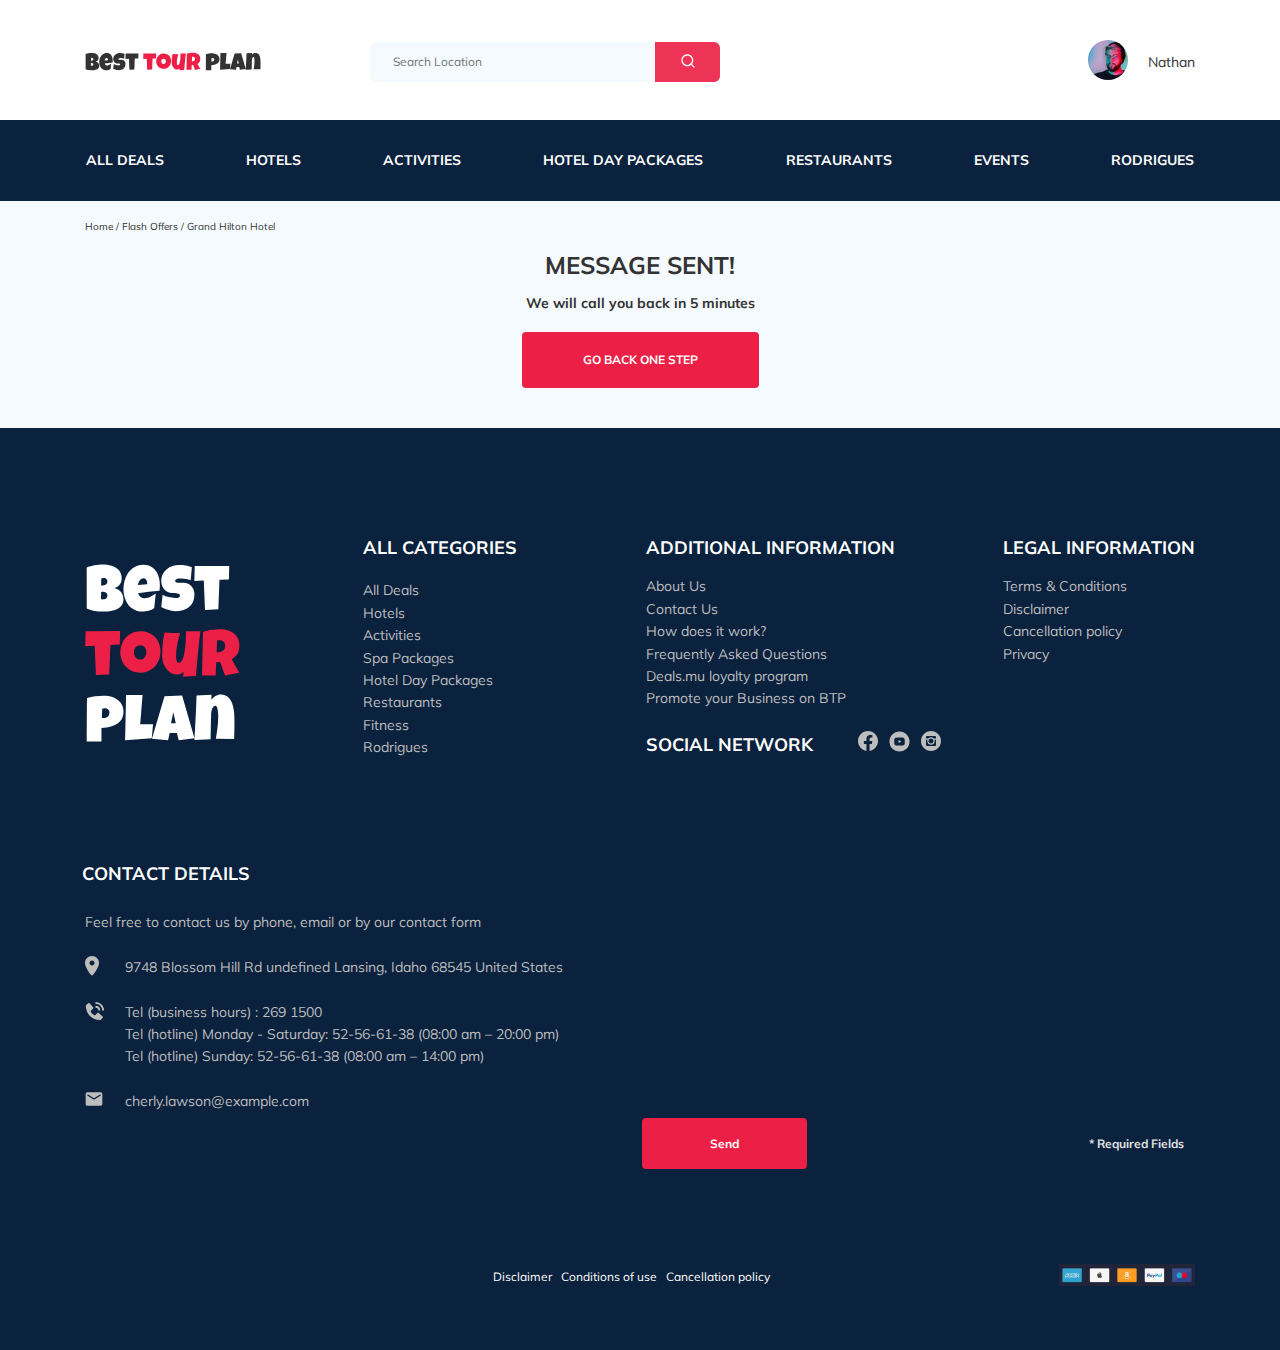
==== commit 70edf202: "fix:index.itml" ====
--- a/thankyou.html
+++ b/thankyou.html
@@ -368,11 +368,11 @@
                   <a href="tel:2691500" class="footer__phone"> 269 1500</a
                   ><br />Tel (hotline) Monday - Saturday:
                   <a href="tel:52-56-61-38" class="footer__phone">
-                    T &zwj;52&zwj;-&zwj;56&zwj;-&zwj;61&zwj;-&zwj;38&zwj;</a
+                    &zwj;52&zwj;-&zwj;56&zwj;-&zwj;61&zwj;-&zwj;38&zwj;</a
                   >
-                  (08:00 am – 20:00 pm)<br />Tel (hotline) Sunday
+                  (08:00 am – 20:00 pm)<br />Tel (hotline) Sunday:
                   <a href="tel:52-56-61-38" class="footer__phone"
-                    >: 52-56-61-38
+                    >52-56-61-38
                   </a>
                   (08:00 am – 14:00 pm)
                 </div>
